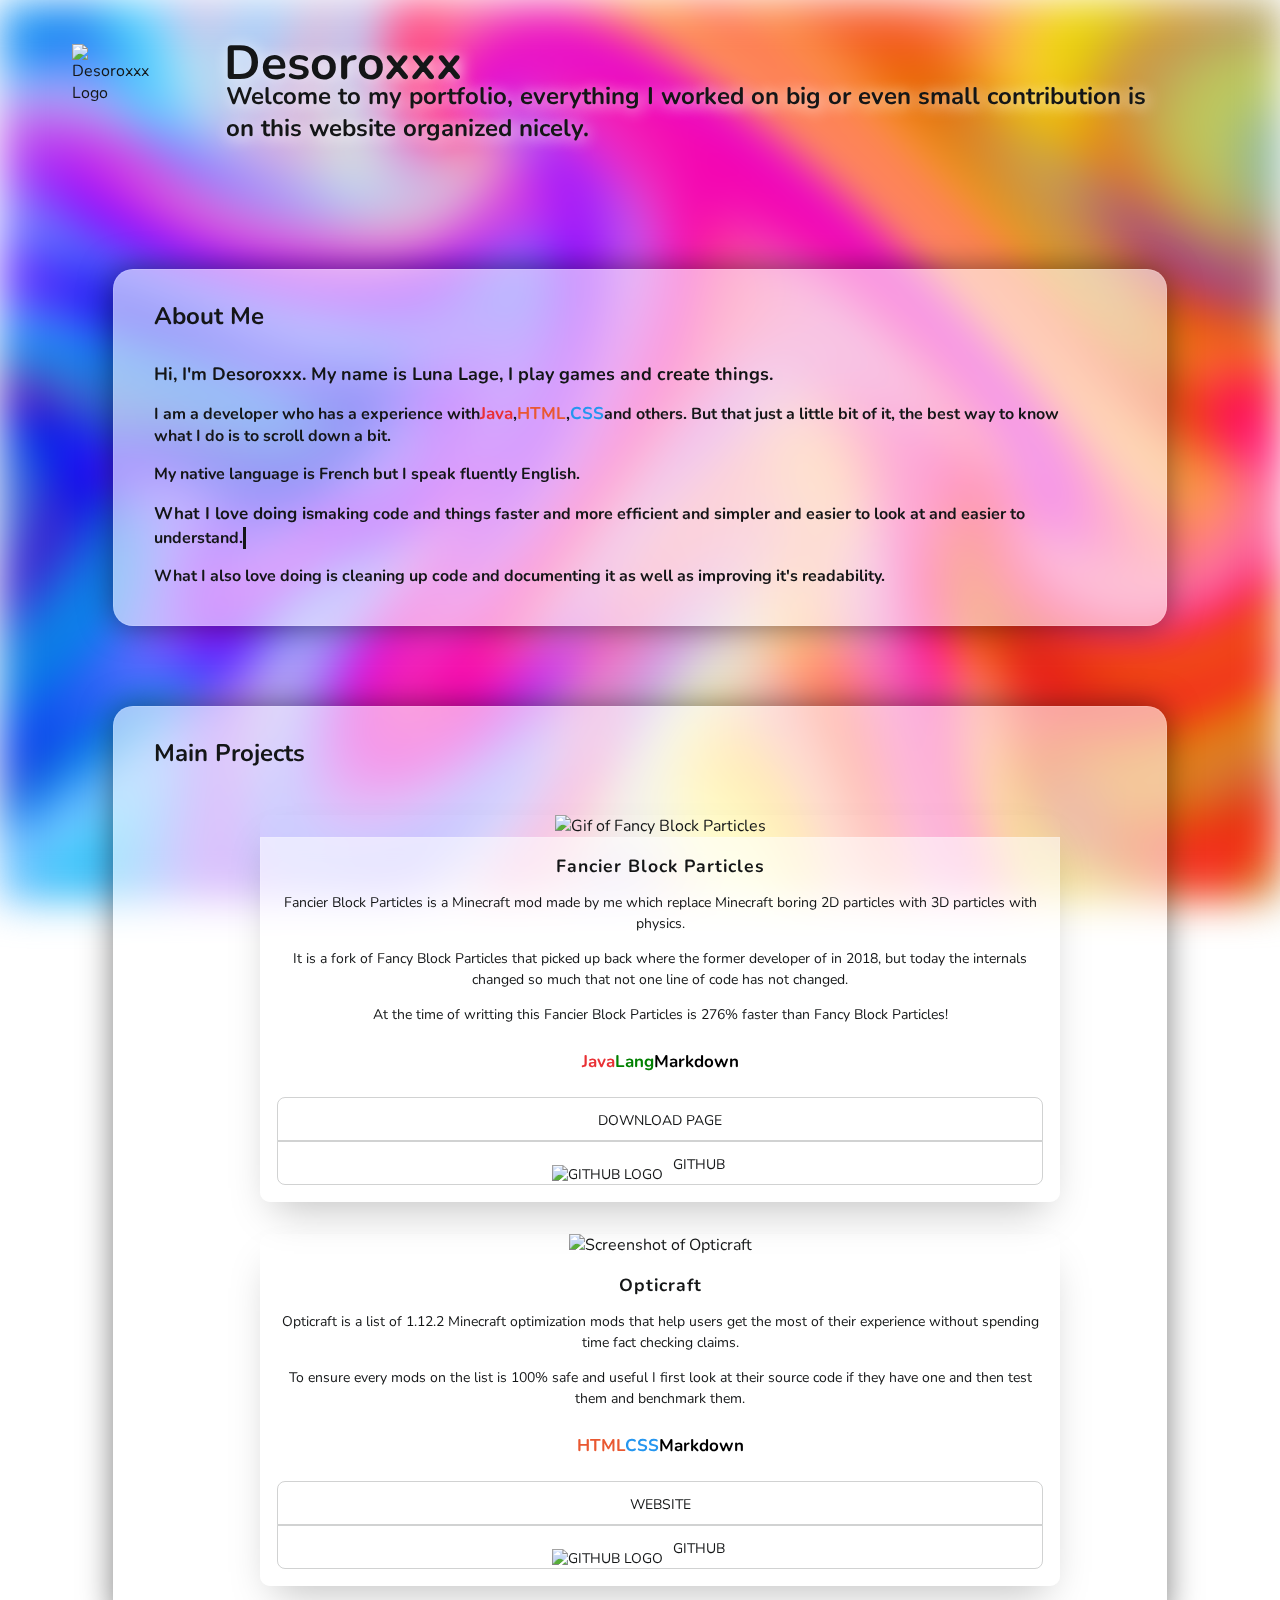
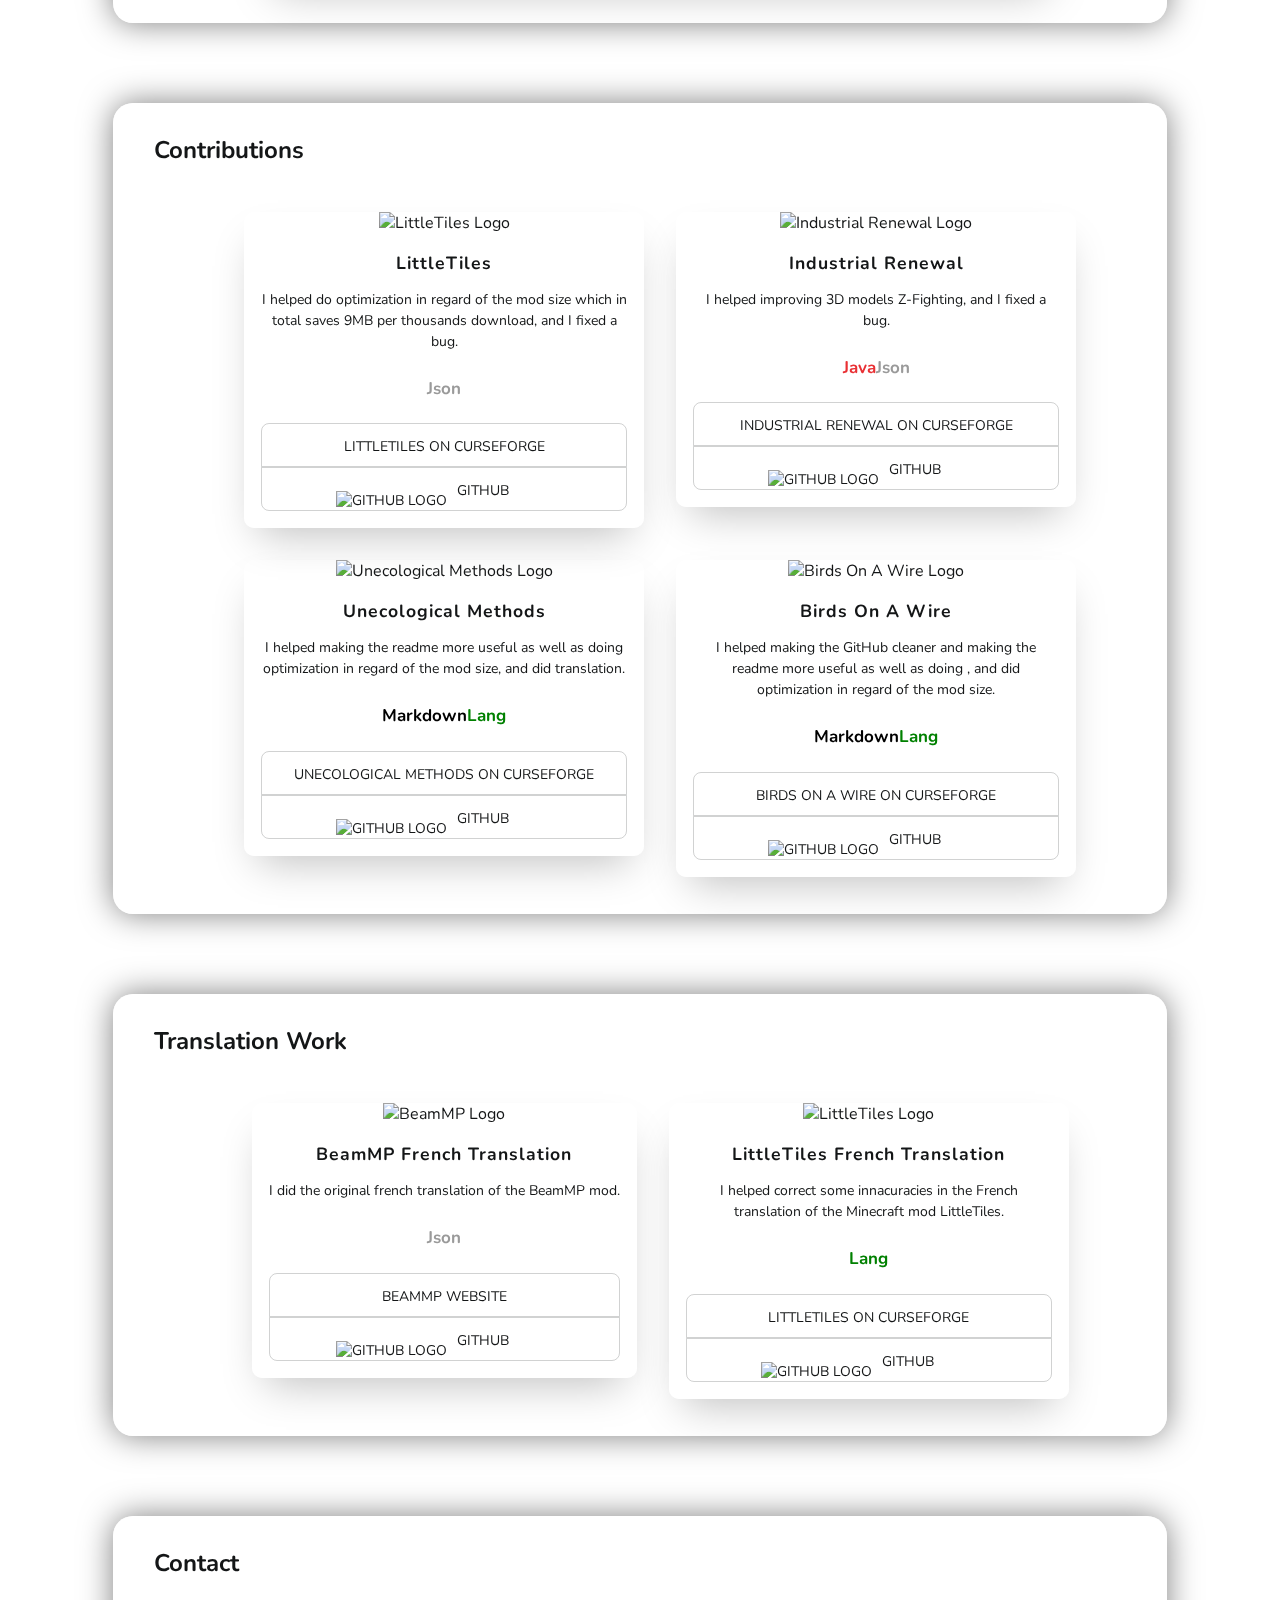
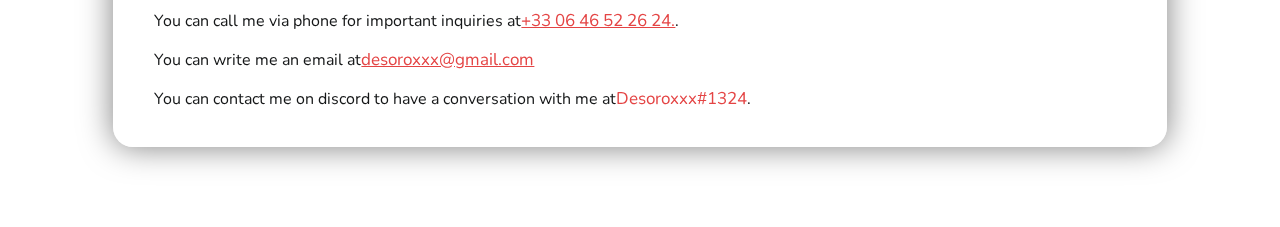
==== index.html @ b88e87b0 "Minify!" ====
<!doctypehtml><html lang=en><meta charset=utf-8><meta content="IE=edge"http-equiv=X-UA-Compatible><title>Desoroxxx Portfolio</title><meta content="Desoroxxx Portfolio"name=description><meta content="width=device-width,initial-scale=1"name=viewport><link href=portfolio.css rel=stylesheet><canvas height=600 id=canvas width=1400></canvas><img alt="Desoroxxx Logo"class=logo src=assets/desoroxxxSmall.webp><div class=header-div><h1 class=title>Desoroxxx</h1><h2 class="title desc">Welcome to my portfolio, everything I worked on big or even small contribution is on this website organized nicely.</h2></div><div class=box><h2 class=box-name>About Me</h2><h3 class="about-me hello">Hi, I'm Desoroxxx. My name is Luna Lage, I play games and create things.<p class=about-me>I am a developer who has a experience with<span style=color:#e93034>Java</span>,<span style=color:#e95831>HTML</span>,<span style=color:#2596ef>CSS</span>and others. But that just a little bit of it, the best way to know what I do is to scroll down a bit.<p class=about-me>My native language is French but I speak fluently English.</p><span class=about-me-fixed>What I love doing is</span><span style="border-right:3px solid"class="about-me cursor"id=text>making code and things faster and more efficient and simpler and easier to look at and easier to understand.</span><p class=about-me>What I also love doing is cleaning up code and documenting it as well as improving it's readability.</div><div class=box><h2 class=box-name>Main Projects</h2><ul class=cards><li class=cards_item><div class=card style=max-width:800px><img alt="Gif of Fancy Block Particles"class=cardimg src=https://i.imgur.com/ZfiAoir.gif><div><h2>Fancier Block Particles</h2><p>Fancier Block Particles is a Minecraft mod made by me which replace Minecraft boring 2D particles with 3D particles with physics.<p>It is a fork of Fancy Block Particles that picked up back where the former developer of in 2018, but today the internals changed so much that not one line of code has not changed.<p>At the time of writting this Fancier Block Particles is 276% faster than Fancy Block Particles!<h4><span style=color:#e93034>Java</span><span style=color:green>Lang</span><span style=color:#000>Markdown</span></h4><button class=top onclick='window.open("https://www.curseforge.com/minecraft/mc-mods/fbp","_blank")'>Download Page</button><button class=bottom onclick='window.open("https://github.com/Red-Studio-Ragnarok/Fancier-Block-Particles","_blank")'><img alt="Github Logo"class=github-icon>GitHub</button></div></div><li class=cards_item><div class=card style=max-width:800px><img alt="Screenshot of Opticraft"class="cardimg opticraft"src=assets/Opticraft-Screenshot-10-12-2022.webp><div><h2>Opticraft</h2><p>Opticraft is a list of 1.12.2 Minecraft optimization mods that help users get the most of their experience without spending time fact checking claims.<p>To ensure every mods on the list is 100% safe and useful I first look at their source code if they have one and then test them and benchmark them.<h4><span style=color:#e95831>HTML</span><span style=color:#2596ef>CSS</span><span style=color:#000>Markdown</span></h4><button class=top onclick='window.open("https://red-studio-ragnarok.github.io/Opticraft/","_blank")'>Website</button><button class=bottom onclick='window.open("https://github.com/Red-Studio-Ragnarok/Opticraft","_blank")'><img alt="Github Logo"class=github-icon>GitHub</button></div></div></ul></div><div class=box><h2 class=box-name>Contributions</h2><ul class=cards><li class=cards_item><div class=card style=max-width:400px><img alt="LittleTiles Logo"class=cardimg src=assets/LittleTiles.webp><div><h2>LittleTiles</h2><p>I helped do optimization in regard of the mod size which in total saves 9MB per thousands download, and I fixed a bug.<h4><span style=color:#9a9a9a>Json</span></h4><button class=top onclick='window.open("https://www.curseforge.com/minecraft/mc-mods/littletiles","_blank")'>LittleTiles On Curseforge</button><button class=bottom onclick='window.open("https://github.com/CreativeMD/LittleTiles/commits?author=JustDesoroxxx","_blank")'><img alt="Github Logo"class=github-icon>GitHub</button></div></div><li class=cards_item><div class=card style=max-width:400px><img alt="Industrial Renewal Logo"class=cardimg src=assets/IndustrialRenewal.webp><div><h2>Industrial Renewal</h2><p>I helped improving 3D models Z-Fighting, and I fixed a bug.<h4><span style=color:#e93034>Java</span><span style=color:#9a9a9a>Json</span></h4><button class=top onclick='window.open("https://www.curseforge.com/minecraft/mc-mods/industrial-renewal","_blank")'>Industrial Renewal On Curseforge</button><button class=bottom onclick='window.open("https://github.com/Cassiobsk8/Industrial_Renewal/commits?author=JustDesoroxxx","_blank")'><img alt="Github Logo"class=github-icon>GitHub</button></div></div><li class=cards_item><div class=card style=max-width:400px><img alt="Unecological Methods Logo"class=cardimg src=assets/UnecologicalMethods.webp><div><h2>Unecological Methods</h2><p>I helped making the readme more useful as well as doing optimization in regard of the mod size, and did translation.<h4><span style=color:#000>Markdown</span><span style=color:green>Lang</span></h4><button class=top onclick='window.open("https://www.curseforge.com/minecraft/mc-mods/unecological-methods","_blank")'>Unecological Methods On Curseforge</button><button class=bottom onclick='window.open("https://github.com/BananaFructa/UnecologicalMethods/commits?author=JustDesoroxxx","_blank")'><img alt="Github Logo"class=github-icon>GitHub</button></div></div><li class=cards_item><div class=card style=max-width:400px><img alt="Birds On A Wire Logo"class=cardimg src=assets/BirdsOnAWire.webp><div><h2>Birds On A Wire</h2><p>I helped making the GitHub cleaner and making the readme more useful as well as doing , and did optimization in regard of the mod size.<h4><span style=color:#000>Markdown</span><span style=color:green>Lang</span></h4><button class=top onclick='window.open("https://www.curseforge.com/minecraft/mc-mods/unecological-methods","_blank")'>Birds On A Wire On Curseforge</button><button class=bottom onclick='window.open("https://github.com/BananaFructa/UnecologicalMethods/commits?author=JustDesoroxxx","_blank")'><img alt="Github Logo"class=github-icon>GitHub</button></div></div></ul></div><div class=box><h2 class=box-name>Translation Work</h2><ul class=cards><li class=cards_item><div class=card style=max-width:400px><img alt="BeamMP Logo"class=cardimg src=assets/BeamMP.webp><div><h2>BeamMP French Translation</h2><p>I did the original french translation of the BeamMP mod.<h4><span style=color:#9a9a9a>Json</span></h4><button class=top onclick='window.open("https://beammp.com/","_blank")'>BeamMP Website</button><button class=bottom onclick='window.open("https://github.com/BeamMP/BeamMP/blob/development/locales/fr_FR.json","_blank")'><img alt="Github Logo"class=github-icon>GitHub</button></div></div><li class=cards_item><div class=card style=max-width:400px><img alt="LittleTiles Logo"class=cardimg src=assets/LittleTiles.webp><div><h2>LittleTiles French Translation</h2><p>I helped correct some innacuracies in the French translation of the Minecraft mod LittleTiles.<h4><span style=color:green>Lang</span></h4><button class=top onclick='window.open("https://www.curseforge.com/minecraft/mc-mods/littletiles","_blank")'>LittleTiles On Curseforge</button><button class=bottom onclick='window.open("https://github.com/CreativeMD/LittleTiles/blob/1.12/src/main/resources/assets/littletiles/lang/fr_FR.lang","_blank")'><img alt="Github Logo"class=github-icon>GitHub</button></div></div></ul></div><div class=box><h2 class=box-name>Contact</h2><p class=about-me>You can call me via phone for important inquiries at<a class=contact rel=noopener rel=noopener href=tel:+330646522624 target=_blank>+33 06 46 52 26 24.</a>.<p class=about-me>You can write me an email at<a class=contact rel=noopener href=mailto:desoroxxx@gmail.com target=_blank>desoroxxx@gmail.com</a><p class=about-me>You can contact me on discord to have a conversation with me at<a class=contact>Desoroxxx#1324</a>.</div><script async defer src=main.js></script>
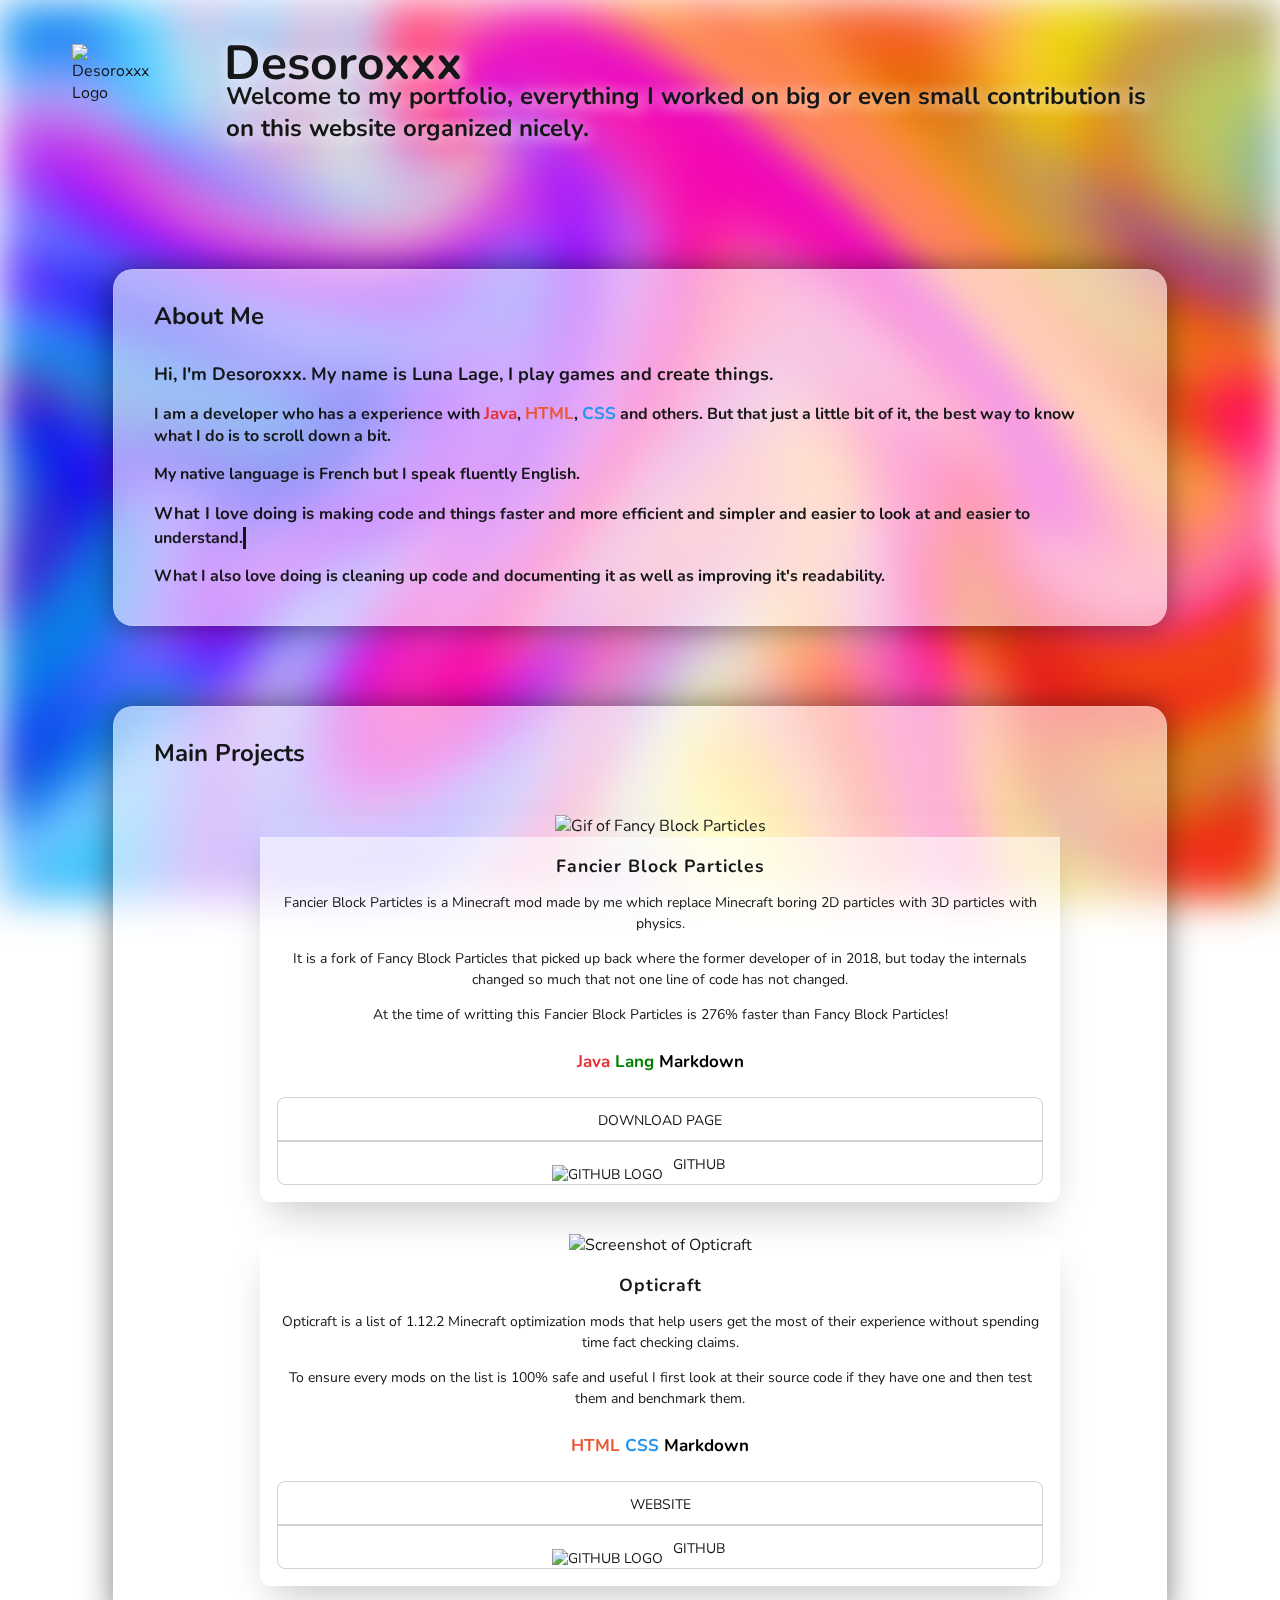
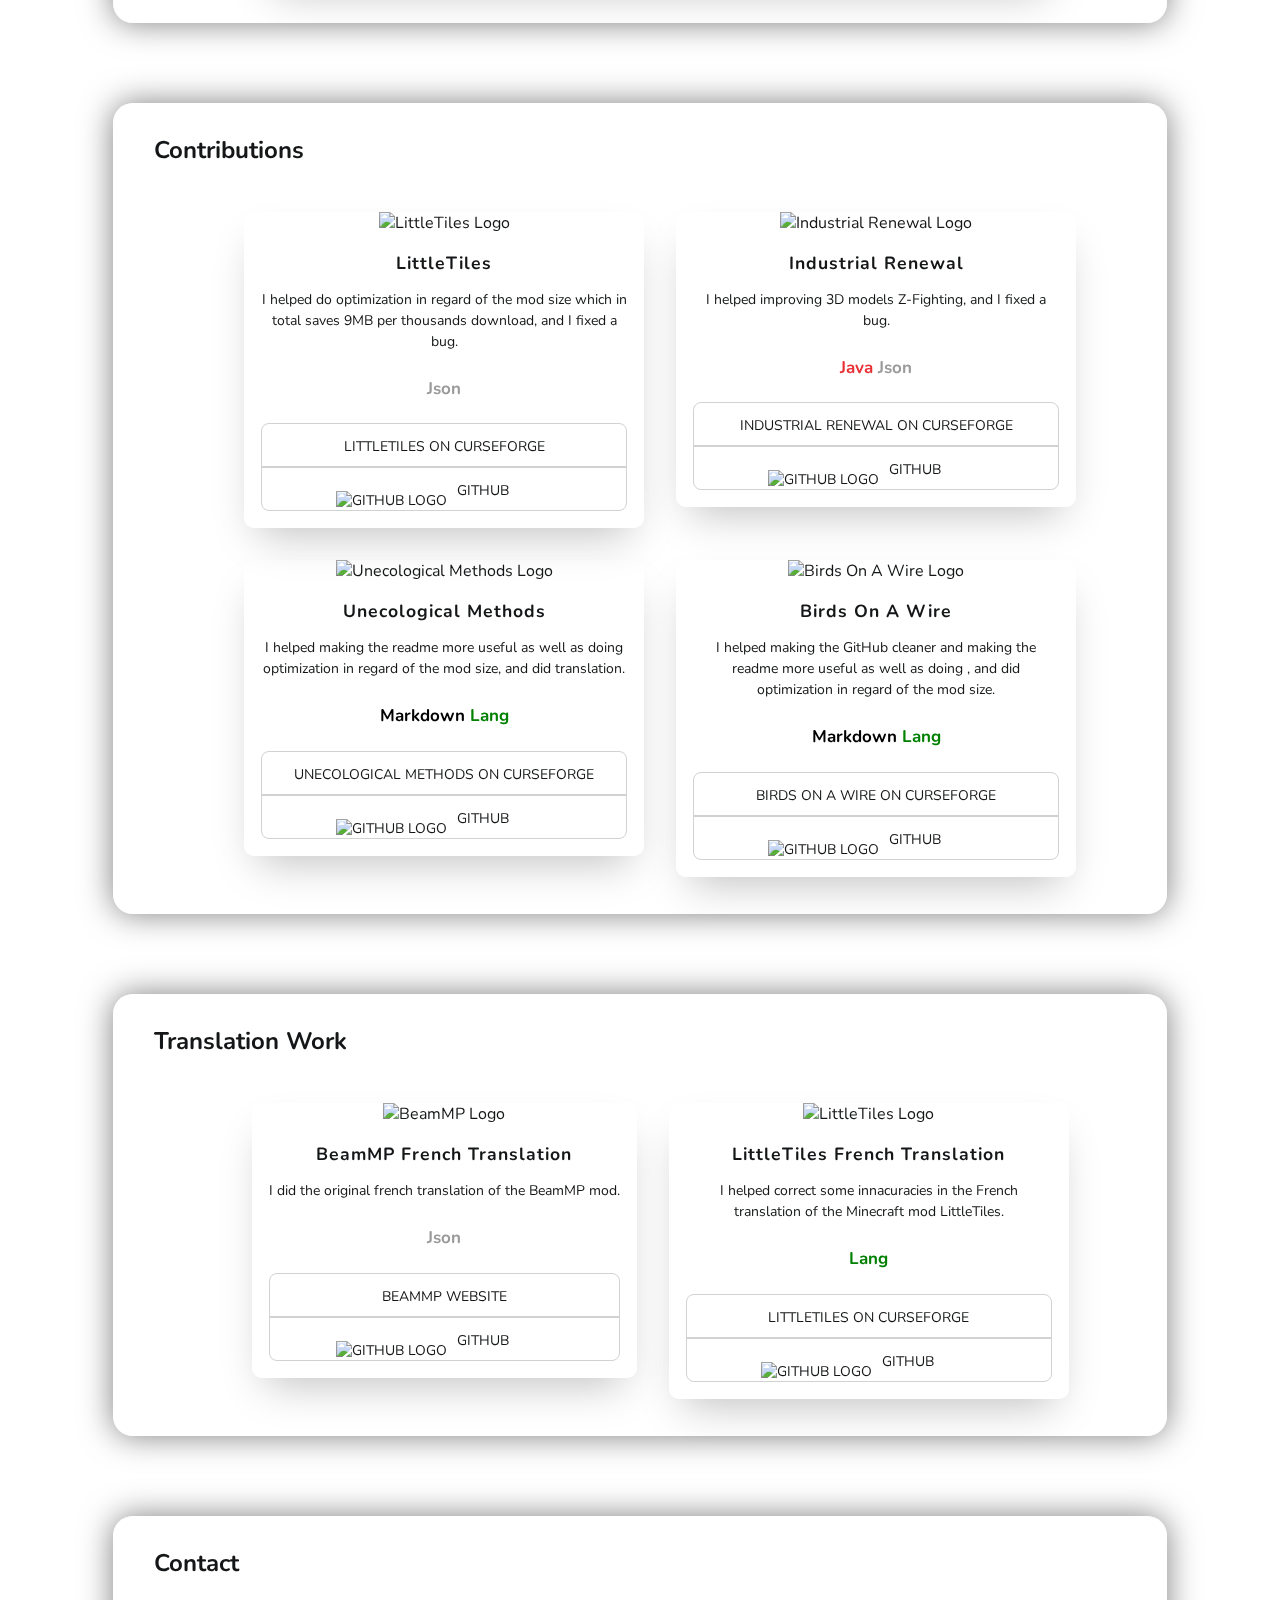
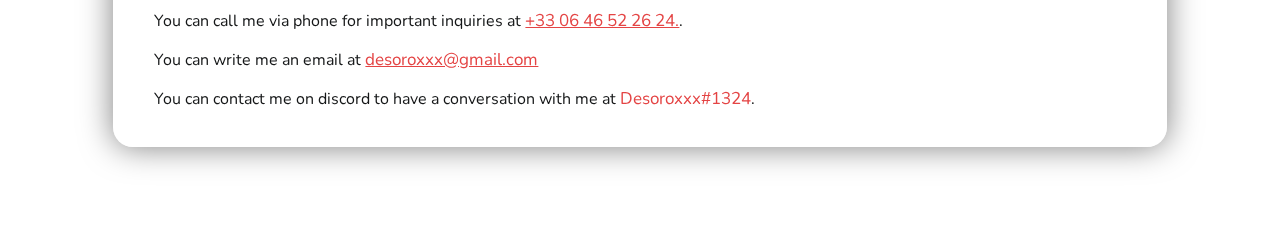
==== commit 82da9f8c: "Update index.html" ====
--- a/index.html
+++ b/index.html
@@ -1 +1 @@
-<!doctypehtml><html lang=en><meta charset=utf-8><meta content="IE=edge"http-equiv=X-UA-Compatible><title>Desoroxxx Portfolio</title><meta content="Desoroxxx Portfolio"name=description><meta content="width=device-width,initial-scale=1"name=viewport><link href=portfolio.css rel=stylesheet><canvas height=600 id=canvas width=1400></canvas><img alt="Desoroxxx Logo"class=logo src=assets/desoroxxxSmall.webp><div class=header-div><h1 class=title>Desoroxxx</h1><h2 class="title desc">Welcome to my portfolio, everything I worked on big or even small contribution is on this website organized nicely.</h2></div><div class=box><h2 class=box-name>About Me</h2><h3 class="about-me hello">Hi, I'm Desoroxxx. My name is Luna Lage, I play games and create things.<p class=about-me>I am a developer who has a experience with<span style=color:#e93034>Java</span>,<span style=color:#e95831>HTML</span>,<span style=color:#2596ef>CSS</span>and others. But that just a little bit of it, the best way to know what I do is to scroll down a bit.<p class=about-me>My native language is French but I speak fluently English.</p><span class=about-me-fixed>What I love doing is</span><span style="border-right:3px solid"class="about-me cursor"id=text>making code and things faster and more efficient and simpler and easier to look at and easier to understand.</span><p class=about-me>What I also love doing is cleaning up code and documenting it as well as improving it's readability.</div><div class=box><h2 class=box-name>Main Projects</h2><ul class=cards><li class=cards_item><div class=card style=max-width:800px><img alt="Gif of Fancy Block Particles"class=cardimg src=https://i.imgur.com/ZfiAoir.gif><div><h2>Fancier Block Particles</h2><p>Fancier Block Particles is a Minecraft mod made by me which replace Minecraft boring 2D particles with 3D particles with physics.<p>It is a fork of Fancy Block Particles that picked up back where the former developer of in 2018, but today the internals changed so much that not one line of code has not changed.<p>At the time of writting this Fancier Block Particles is 276% faster than Fancy Block Particles!<h4><span style=color:#e93034>Java</span><span style=color:green>Lang</span><span style=color:#000>Markdown</span></h4><button class=top onclick='window.open("https://www.curseforge.com/minecraft/mc-mods/fbp","_blank")'>Download Page</button><button class=bottom onclick='window.open("https://github.com/Red-Studio-Ragnarok/Fancier-Block-Particles","_blank")'><img alt="Github Logo"class=github-icon>GitHub</button></div></div><li class=cards_item><div class=card style=max-width:800px><img alt="Screenshot of Opticraft"class="cardimg opticraft"src=assets/Opticraft-Screenshot-10-12-2022.webp><div><h2>Opticraft</h2><p>Opticraft is a list of 1.12.2 Minecraft optimization mods that help users get the most of their experience without spending time fact checking claims.<p>To ensure every mods on the list is 100% safe and useful I first look at their source code if they have one and then test them and benchmark them.<h4><span style=color:#e95831>HTML</span><span style=color:#2596ef>CSS</span><span style=color:#000>Markdown</span></h4><button class=top onclick='window.open("https://red-studio-ragnarok.github.io/Opticraft/","_blank")'>Website</button><button class=bottom onclick='window.open("https://github.com/Red-Studio-Ragnarok/Opticraft","_blank")'><img alt="Github Logo"class=github-icon>GitHub</button></div></div></ul></div><div class=box><h2 class=box-name>Contributions</h2><ul class=cards><li class=cards_item><div class=card style=max-width:400px><img alt="LittleTiles Logo"class=cardimg src=assets/LittleTiles.webp><div><h2>LittleTiles</h2><p>I helped do optimization in regard of the mod size which in total saves 9MB per thousands download, and I fixed a bug.<h4><span style=color:#9a9a9a>Json</span></h4><button class=top onclick='window.open("https://www.curseforge.com/minecraft/mc-mods/littletiles","_blank")'>LittleTiles On Curseforge</button><button class=bottom onclick='window.open("https://github.com/CreativeMD/LittleTiles/commits?author=JustDesoroxxx","_blank")'><img alt="Github Logo"class=github-icon>GitHub</button></div></div><li class=cards_item><div class=card style=max-width:400px><img alt="Industrial Renewal Logo"class=cardimg src=assets/IndustrialRenewal.webp><div><h2>Industrial Renewal</h2><p>I helped improving 3D models Z-Fighting, and I fixed a bug.<h4><span style=color:#e93034>Java</span><span style=color:#9a9a9a>Json</span></h4><button class=top onclick='window.open("https://www.curseforge.com/minecraft/mc-mods/industrial-renewal","_blank")'>Industrial Renewal On Curseforge</button><button class=bottom onclick='window.open("https://github.com/Cassiobsk8/Industrial_Renewal/commits?author=JustDesoroxxx","_blank")'><img alt="Github Logo"class=github-icon>GitHub</button></div></div><li class=cards_item><div class=card style=max-width:400px><img alt="Unecological Methods Logo"class=cardimg src=assets/UnecologicalMethods.webp><div><h2>Unecological Methods</h2><p>I helped making the readme more useful as well as doing optimization in regard of the mod size, and did translation.<h4><span style=color:#000>Markdown</span><span style=color:green>Lang</span></h4><button class=top onclick='window.open("https://www.curseforge.com/minecraft/mc-mods/unecological-methods","_blank")'>Unecological Methods On Curseforge</button><button class=bottom onclick='window.open("https://github.com/BananaFructa/UnecologicalMethods/commits?author=JustDesoroxxx","_blank")'><img alt="Github Logo"class=github-icon>GitHub</button></div></div><li class=cards_item><div class=card style=max-width:400px><img alt="Birds On A Wire Logo"class=cardimg src=assets/BirdsOnAWire.webp><div><h2>Birds On A Wire</h2><p>I helped making the GitHub cleaner and making the readme more useful as well as doing , and did optimization in regard of the mod size.<h4><span style=color:#000>Markdown</span><span style=color:green>Lang</span></h4><button class=top onclick='window.open("https://www.curseforge.com/minecraft/mc-mods/unecological-methods","_blank")'>Birds On A Wire On Curseforge</button><button class=bottom onclick='window.open("https://github.com/BananaFructa/UnecologicalMethods/commits?author=JustDesoroxxx","_blank")'><img alt="Github Logo"class=github-icon>GitHub</button></div></div></ul></div><div class=box><h2 class=box-name>Translation Work</h2><ul class=cards><li class=cards_item><div class=card style=max-width:400px><img alt="BeamMP Logo"class=cardimg src=assets/BeamMP.webp><div><h2>BeamMP French Translation</h2><p>I did the original french translation of the BeamMP mod.<h4><span style=color:#9a9a9a>Json</span></h4><button class=top onclick='window.open("https://beammp.com/","_blank")'>BeamMP Website</button><button class=bottom onclick='window.open("https://github.com/BeamMP/BeamMP/blob/development/locales/fr_FR.json","_blank")'><img alt="Github Logo"class=github-icon>GitHub</button></div></div><li class=cards_item><div class=card style=max-width:400px><img alt="LittleTiles Logo"class=cardimg src=assets/LittleTiles.webp><div><h2>LittleTiles French Translation</h2><p>I helped correct some innacuracies in the French translation of the Minecraft mod LittleTiles.<h4><span style=color:green>Lang</span></h4><button class=top onclick='window.open("https://www.curseforge.com/minecraft/mc-mods/littletiles","_blank")'>LittleTiles On Curseforge</button><button class=bottom onclick='window.open("https://github.com/CreativeMD/LittleTiles/blob/1.12/src/main/resources/assets/littletiles/lang/fr_FR.lang","_blank")'><img alt="Github Logo"class=github-icon>GitHub</button></div></div></ul></div><div class=box><h2 class=box-name>Contact</h2><p class=about-me>You can call me via phone for important inquiries at<a class=contact rel=noopener rel=noopener href=tel:+330646522624 target=_blank>+33 06 46 52 26 24.</a>.<p class=about-me>You can write me an email at<a class=contact rel=noopener href=mailto:desoroxxx@gmail.com target=_blank>desoroxxx@gmail.com</a><p class=about-me>You can contact me on discord to have a conversation with me at<a class=contact>Desoroxxx#1324</a>.</div><script async defer src=main.js></script>+<!doctypehtml><html lang=en><meta charset=utf-8><meta content="IE=edge"http-equiv=X-UA-Compatible><title>Desoroxxx Portfolio</title><meta content="Desoroxxx Portfolio"name=description><meta content="width=device-width,initial-scale=1"name=viewport><link href=portfolio.css rel=stylesheet><canvas height=600 id=canvas width=1400></canvas><img alt="Desoroxxx Logo"class=logo src=assets/desoroxxxSmall.webp><div class=header-div><h1 class=title>Desoroxxx</h1><h2 class="title desc">Welcome to my portfolio, everything I worked on big or even small contribution is on this website organized nicely.</h2></div><div class=box><h2 class=box-name>About Me</h2><h3 class="about-me hello">Hi, I'm Desoroxxx. My name is Luna Lage, I play games and create things.<p class=about-me>I am a developer who has a experience with <span style=color:#e93034>Java</span>, <span style=color:#e95831>HTML</span>, <span style=color:#2596ef>CSS</span> and others. But that just a little bit of it, the best way to know what I do is to scroll down a bit.<p class=about-me>My native language is French but I speak fluently English.</p><span class=about-me-fixed>What I love doing is </span><span style="border-right:3px solid"class="about-me cursor"id=text>making code and things faster and more efficient and simpler and easier to look at and easier to understand.</span><p class=about-me>What I also love doing is cleaning up code and documenting it as well as improving it's readability.</div><div class=box><h2 class=box-name>Main Projects</h2><ul class=cards><li class=cards_item><div class=card style=max-width:800px><img alt="Gif of Fancy Block Particles"class=cardimg src=https://i.imgur.com/ZfiAoir.gif><div><h2>Fancier Block Particles</h2><p>Fancier Block Particles is a Minecraft mod made by me which replace Minecraft boring 2D particles with 3D particles with physics.<p>It is a fork of Fancy Block Particles that picked up back where the former developer of in 2018, but today the internals changed so much that not one line of code has not changed.<p>At the time of writting this Fancier Block Particles is 276% faster than Fancy Block Particles!<h4><span style=color:#e93034>Java</span> <span style=color:green>Lang</span> <span style=color:#000>Markdown</span></h4><button class=top onclick='window.open("https://www.curseforge.com/minecraft/mc-mods/fbp","_blank")'>Download Page</button><button class=bottom onclick='window.open("https://github.com/Red-Studio-Ragnarok/Fancier-Block-Particles","_blank")'><img alt="Github Logo"class=github-icon>GitHub</button></div></div><li class=cards_item><div class=card style=max-width:800px><img alt="Screenshot of Opticraft"class="cardimg opticraft"src=assets/Opticraft-Screenshot-10-12-2022.webp><div><h2>Opticraft</h2><p>Opticraft is a list of 1.12.2 Minecraft optimization mods that help users get the most of their experience without spending time fact checking claims.<p>To ensure every mods on the list is 100% safe and useful I first look at their source code if they have one and then test them and benchmark them.<h4><span style=color:#e95831>HTML</span> <span style=color:#2596ef>CSS</span> <span style=color:#000>Markdown</span></h4><button class=top onclick='window.open("https://red-studio-ragnarok.github.io/Opticraft/","_blank")'>Website</button><button class=bottom onclick='window.open("https://github.com/Red-Studio-Ragnarok/Opticraft","_blank")'><img alt="Github Logo"class=github-icon>GitHub</button></div></div></ul></div><div class=box><h2 class=box-name>Contributions</h2><ul class=cards><li class=cards_item><div class=card style=max-width:400px><img alt="LittleTiles Logo"class=cardimg src=assets/LittleTiles.webp><div><h2>LittleTiles</h2><p>I helped do optimization in regard of the mod size which in total saves 9MB per thousands download, and I fixed a bug.<h4><span style=color:#9a9a9a>Json</span></h4><button class=top onclick='window.open("https://www.curseforge.com/minecraft/mc-mods/littletiles","_blank")'>LittleTiles On Curseforge</button><button class=bottom onclick='window.open("https://github.com/CreativeMD/LittleTiles/commits?author=JustDesoroxxx","_blank")'><img alt="Github Logo"class=github-icon>GitHub</button></div></div><li class=cards_item><div class=card style=max-width:400px><img alt="Industrial Renewal Logo"class=cardimg src=assets/IndustrialRenewal.webp><div><h2>Industrial Renewal</h2><p>I helped improving 3D models Z-Fighting, and I fixed a bug.<h4><span style=color:#e93034>Java</span> <span style=color:#9a9a9a>Json</span></h4><button class=top onclick='window.open("https://www.curseforge.com/minecraft/mc-mods/industrial-renewal","_blank")'>Industrial Renewal On Curseforge</button><button class=bottom onclick='window.open("https://github.com/Cassiobsk8/Industrial_Renewal/commits?author=JustDesoroxxx","_blank")'><img alt="Github Logo"class=github-icon>GitHub</button></div></div><li class=cards_item><div class=card style=max-width:400px><img alt="Unecological Methods Logo"class=cardimg src=assets/UnecologicalMethods.webp><div><h2>Unecological Methods</h2><p>I helped making the readme more useful as well as doing optimization in regard of the mod size, and did translation.<h4><span style=color:#000>Markdown</span> <span style=color:green>Lang</span></h4><button class=top onclick='window.open("https://www.curseforge.com/minecraft/mc-mods/unecological-methods","_blank")'>Unecological Methods On Curseforge</button><button class=bottom onclick='window.open("https://github.com/BananaFructa/UnecologicalMethods/commits?author=JustDesoroxxx","_blank")'><img alt="Github Logo"class=github-icon>GitHub</button></div></div><li class=cards_item><div class=card style=max-width:400px><img alt="Birds On A Wire Logo"class=cardimg src=assets/BirdsOnAWire.webp><div><h2>Birds On A Wire</h2><p>I helped making the GitHub cleaner and making the readme more useful as well as doing , and did optimization in regard of the mod size.<h4><span style=color:#000>Markdown</span> <span style=color:green>Lang</span></h4><button class=top onclick='window.open("https://www.curseforge.com/minecraft/mc-mods/unecological-methods","_blank")'>Birds On A Wire On Curseforge</button><button class=bottom onclick='window.open("https://github.com/BananaFructa/UnecologicalMethods/commits?author=JustDesoroxxx","_blank")'><img alt="Github Logo"class=github-icon>GitHub</button></div></div></ul></div><div class=box><h2 class=box-name>Translation Work</h2><ul class=cards><li class=cards_item><div class=card style=max-width:400px><img alt="BeamMP Logo"class=cardimg src=assets/BeamMP.webp><div><h2>BeamMP French Translation</h2><p>I did the original french translation of the BeamMP mod.<h4><span style=color:#9a9a9a>Json</span></h4><button class=top onclick='window.open("https://beammp.com/","_blank")'>BeamMP Website</button><button class=bottom onclick='window.open("https://github.com/BeamMP/BeamMP/blob/development/locales/fr_FR.json","_blank")'><img alt="Github Logo"class=github-icon>GitHub</button></div></div><li class=cards_item><div class=card style=max-width:400px><img alt="LittleTiles Logo"class=cardimg src=assets/LittleTiles.webp><div><h2>LittleTiles French Translation</h2><p>I helped correct some innacuracies in the French translation of the Minecraft mod LittleTiles.<h4><span style=color:green>Lang</span></h4><button class=top onclick='window.open("https://www.curseforge.com/minecraft/mc-mods/littletiles","_blank")'>LittleTiles On Curseforge</button><button class=bottom onclick='window.open("https://github.com/CreativeMD/LittleTiles/blob/1.12/src/main/resources/assets/littletiles/lang/fr_FR.lang","_blank")'><img alt="Github Logo"class=github-icon>GitHub</button></div></div></ul></div><div class=box><h2 class=box-name>Contact</h2><p class=about-me>You can call me via phone for important inquiries at <a class=contact rel=noopener rel=noopener href=tel:+330646522624 target=_blank>+33 06 46 52 26 24.</a>.<p class=about-me>You can write me an email at <a class=contact rel=noopener href=mailto:desoroxxx@gmail.com target=_blank>desoroxxx@gmail.com</a><p class=about-me>You can contact me on discord to have a conversation with me at <a class=contact>Desoroxxx#1324</a>.</div><script async defer src=main.js></script>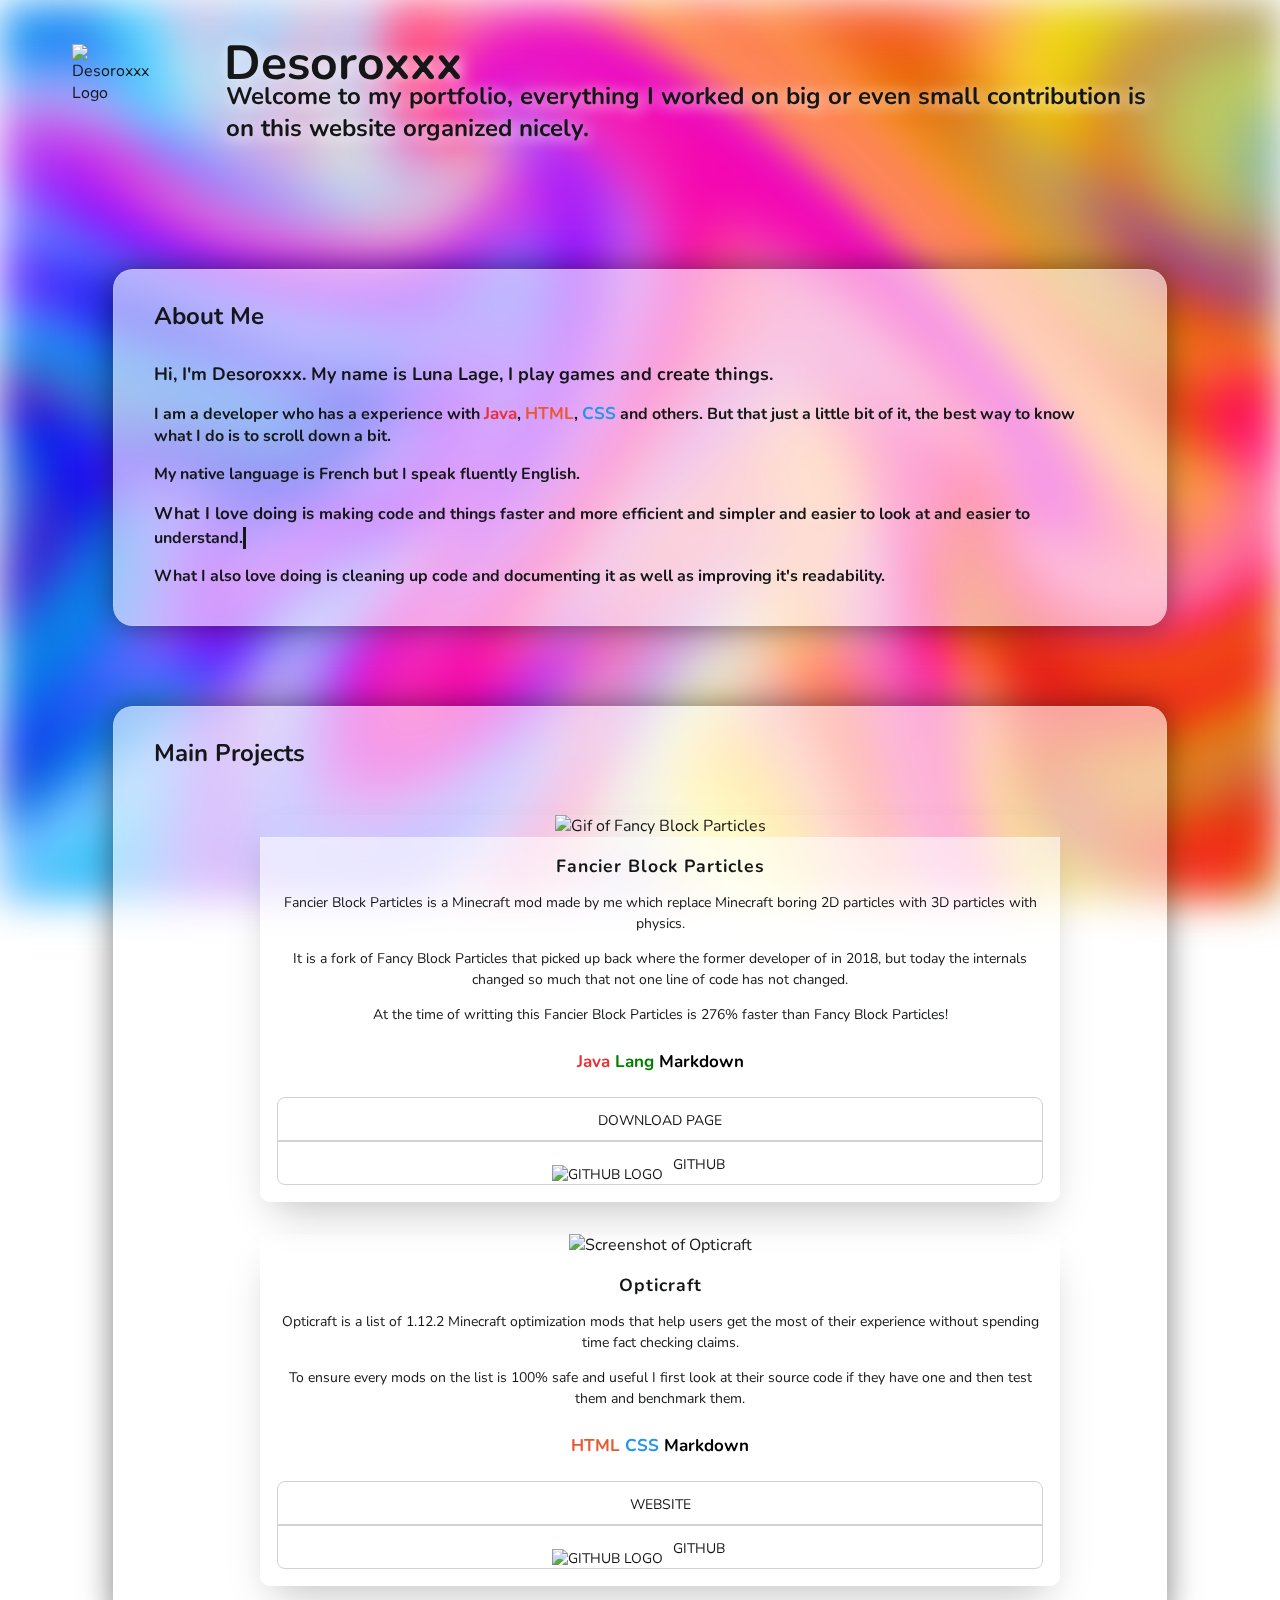
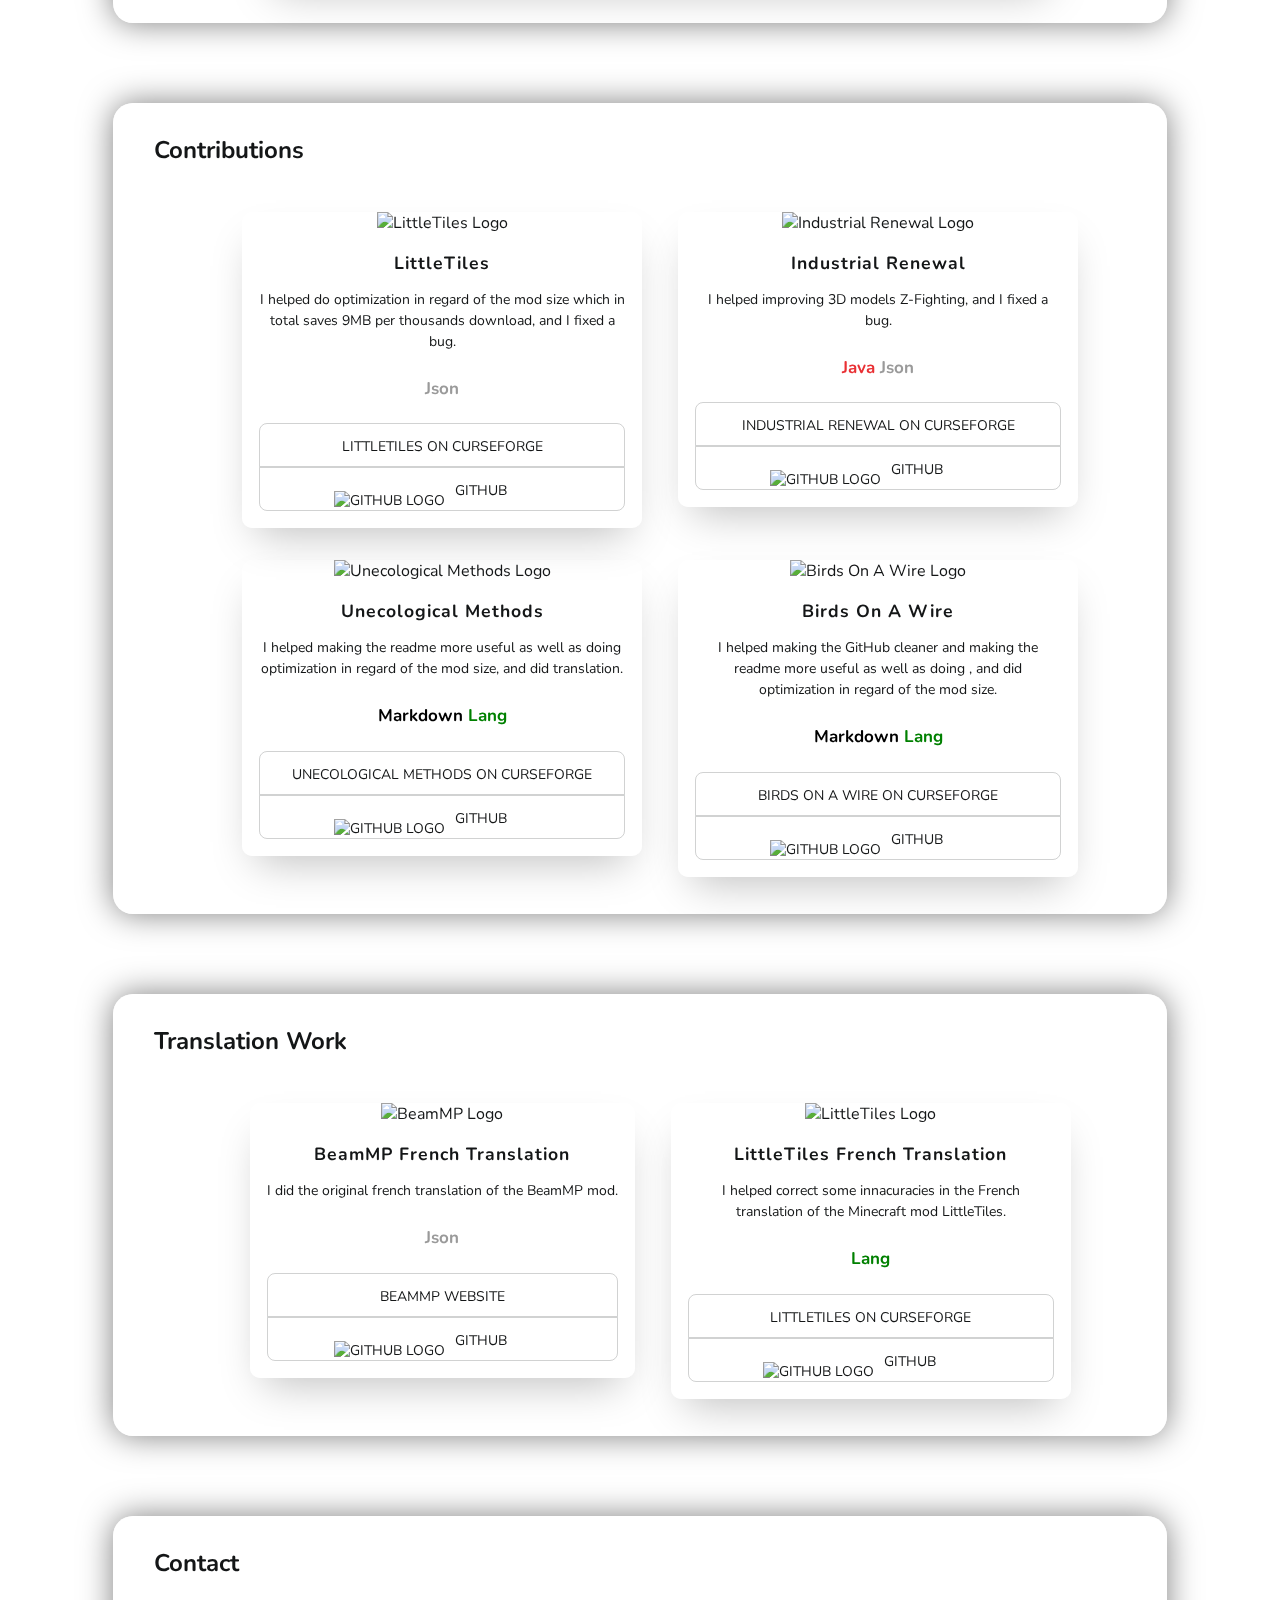
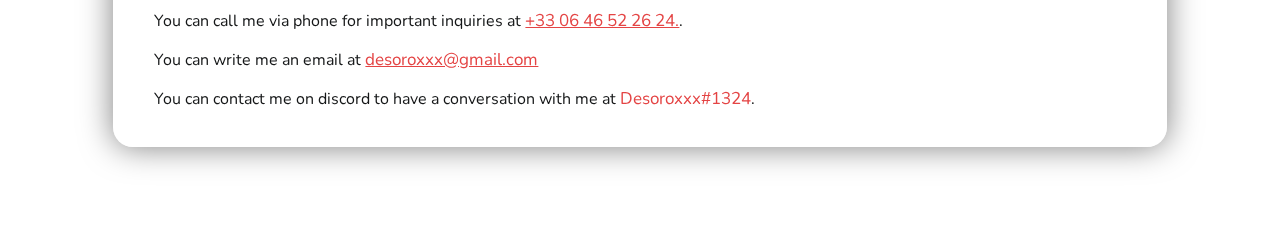
==== commit d0375a1f: "Change Favico To Use Webp" ====
--- a/index.html
+++ b/index.html
@@ -1 +1 @@
-<!doctypehtml><html lang=en><meta charset=utf-8><meta content="IE=edge"http-equiv=X-UA-Compatible><title>Desoroxxx Portfolio</title><meta content="Desoroxxx Portfolio"name=description><meta content="width=device-width,initial-scale=1"name=viewport><link href=portfolio.css rel=stylesheet><canvas height=600 id=canvas width=1400></canvas><img alt="Desoroxxx Logo"class=logo src=assets/desoroxxxSmall.webp><div class=header-div><h1 class=title>Desoroxxx</h1><h2 class="title desc">Welcome to my portfolio, everything I worked on big or even small contribution is on this website organized nicely.</h2></div><div class=box><h2 class=box-name>About Me</h2><h3 class="about-me hello">Hi, I'm Desoroxxx. My name is Luna Lage, I play games and create things.<p class=about-me>I am a developer who has a experience with <span style=color:#e93034>Java</span>, <span style=color:#e95831>HTML</span>, <span style=color:#2596ef>CSS</span> and others. But that just a little bit of it, the best way to know what I do is to scroll down a bit.<p class=about-me>My native language is French but I speak fluently English.</p><span class=about-me-fixed>What I love doing is </span><span style="border-right:3px solid"class="about-me cursor"id=text>making code and things faster and more efficient and simpler and easier to look at and easier to understand.</span><p class=about-me>What I also love doing is cleaning up code and documenting it as well as improving it's readability.</div><div class=box><h2 class=box-name>Main Projects</h2><ul class=cards><li class=cards_item><div class=card style=max-width:800px><img alt="Gif of Fancy Block Particles"class=cardimg src=https://i.imgur.com/ZfiAoir.gif><div><h2>Fancier Block Particles</h2><p>Fancier Block Particles is a Minecraft mod made by me which replace Minecraft boring 2D particles with 3D particles with physics.<p>It is a fork of Fancy Block Particles that picked up back where the former developer of in 2018, but today the internals changed so much that not one line of code has not changed.<p>At the time of writting this Fancier Block Particles is 276% faster than Fancy Block Particles!<h4><span style=color:#e93034>Java</span> <span style=color:green>Lang</span> <span style=color:#000>Markdown</span></h4><button class=top onclick='window.open("https://www.curseforge.com/minecraft/mc-mods/fbp","_blank")'>Download Page</button><button class=bottom onclick='window.open("https://github.com/Red-Studio-Ragnarok/Fancier-Block-Particles","_blank")'><img alt="Github Logo"class=github-icon>GitHub</button></div></div><li class=cards_item><div class=card style=max-width:800px><img alt="Screenshot of Opticraft"class="cardimg opticraft"src=assets/Opticraft-Screenshot-10-12-2022.webp><div><h2>Opticraft</h2><p>Opticraft is a list of 1.12.2 Minecraft optimization mods that help users get the most of their experience without spending time fact checking claims.<p>To ensure every mods on the list is 100% safe and useful I first look at their source code if they have one and then test them and benchmark them.<h4><span style=color:#e95831>HTML</span> <span style=color:#2596ef>CSS</span> <span style=color:#000>Markdown</span></h4><button class=top onclick='window.open("https://red-studio-ragnarok.github.io/Opticraft/","_blank")'>Website</button><button class=bottom onclick='window.open("https://github.com/Red-Studio-Ragnarok/Opticraft","_blank")'><img alt="Github Logo"class=github-icon>GitHub</button></div></div></ul></div><div class=box><h2 class=box-name>Contributions</h2><ul class=cards><li class=cards_item><div class=card style=max-width:400px><img alt="LittleTiles Logo"class=cardimg src=assets/LittleTiles.webp><div><h2>LittleTiles</h2><p>I helped do optimization in regard of the mod size which in total saves 9MB per thousands download, and I fixed a bug.<h4><span style=color:#9a9a9a>Json</span></h4><button class=top onclick='window.open("https://www.curseforge.com/minecraft/mc-mods/littletiles","_blank")'>LittleTiles On Curseforge</button><button class=bottom onclick='window.open("https://github.com/CreativeMD/LittleTiles/commits?author=JustDesoroxxx","_blank")'><img alt="Github Logo"class=github-icon>GitHub</button></div></div><li class=cards_item><div class=card style=max-width:400px><img alt="Industrial Renewal Logo"class=cardimg src=assets/IndustrialRenewal.webp><div><h2>Industrial Renewal</h2><p>I helped improving 3D models Z-Fighting, and I fixed a bug.<h4><span style=color:#e93034>Java</span> <span style=color:#9a9a9a>Json</span></h4><button class=top onclick='window.open("https://www.curseforge.com/minecraft/mc-mods/industrial-renewal","_blank")'>Industrial Renewal On Curseforge</button><button class=bottom onclick='window.open("https://github.com/Cassiobsk8/Industrial_Renewal/commits?author=JustDesoroxxx","_blank")'><img alt="Github Logo"class=github-icon>GitHub</button></div></div><li class=cards_item><div class=card style=max-width:400px><img alt="Unecological Methods Logo"class=cardimg src=assets/UnecologicalMethods.webp><div><h2>Unecological Methods</h2><p>I helped making the readme more useful as well as doing optimization in regard of the mod size, and did translation.<h4><span style=color:#000>Markdown</span> <span style=color:green>Lang</span></h4><button class=top onclick='window.open("https://www.curseforge.com/minecraft/mc-mods/unecological-methods","_blank")'>Unecological Methods On Curseforge</button><button class=bottom onclick='window.open("https://github.com/BananaFructa/UnecologicalMethods/commits?author=JustDesoroxxx","_blank")'><img alt="Github Logo"class=github-icon>GitHub</button></div></div><li class=cards_item><div class=card style=max-width:400px><img alt="Birds On A Wire Logo"class=cardimg src=assets/BirdsOnAWire.webp><div><h2>Birds On A Wire</h2><p>I helped making the GitHub cleaner and making the readme more useful as well as doing , and did optimization in regard of the mod size.<h4><span style=color:#000>Markdown</span> <span style=color:green>Lang</span></h4><button class=top onclick='window.open("https://www.curseforge.com/minecraft/mc-mods/unecological-methods","_blank")'>Birds On A Wire On Curseforge</button><button class=bottom onclick='window.open("https://github.com/BananaFructa/UnecologicalMethods/commits?author=JustDesoroxxx","_blank")'><img alt="Github Logo"class=github-icon>GitHub</button></div></div></ul></div><div class=box><h2 class=box-name>Translation Work</h2><ul class=cards><li class=cards_item><div class=card style=max-width:400px><img alt="BeamMP Logo"class=cardimg src=assets/BeamMP.webp><div><h2>BeamMP French Translation</h2><p>I did the original french translation of the BeamMP mod.<h4><span style=color:#9a9a9a>Json</span></h4><button class=top onclick='window.open("https://beammp.com/","_blank")'>BeamMP Website</button><button class=bottom onclick='window.open("https://github.com/BeamMP/BeamMP/blob/development/locales/fr_FR.json","_blank")'><img alt="Github Logo"class=github-icon>GitHub</button></div></div><li class=cards_item><div class=card style=max-width:400px><img alt="LittleTiles Logo"class=cardimg src=assets/LittleTiles.webp><div><h2>LittleTiles French Translation</h2><p>I helped correct some innacuracies in the French translation of the Minecraft mod LittleTiles.<h4><span style=color:green>Lang</span></h4><button class=top onclick='window.open("https://www.curseforge.com/minecraft/mc-mods/littletiles","_blank")'>LittleTiles On Curseforge</button><button class=bottom onclick='window.open("https://github.com/CreativeMD/LittleTiles/blob/1.12/src/main/resources/assets/littletiles/lang/fr_FR.lang","_blank")'><img alt="Github Logo"class=github-icon>GitHub</button></div></div></ul></div><div class=box><h2 class=box-name>Contact</h2><p class=about-me>You can call me via phone for important inquiries at <a class=contact rel=noopener rel=noopener href=tel:+330646522624 target=_blank>+33 06 46 52 26 24.</a>.<p class=about-me>You can write me an email at <a class=contact rel=noopener href=mailto:desoroxxx@gmail.com target=_blank>desoroxxx@gmail.com</a><p class=about-me>You can contact me on discord to have a conversation with me at <a class=contact>Desoroxxx#1324</a>.</div><script async defer src=main.js></script>+<!doctypehtml> <html lang=en> <head> <meta charset=utf-8> <meta content="IE=edge"http-equiv=X-UA-Compatible> <title>Desoroxxx Portfolio</title> <link href=assets/desoroxxxSmall.webp rel=icon type=image/x-icon> <meta content="Desoroxxx Portfolio"name=description> <meta content="width=device-width,initial-scale=1"name=viewport> <link href=portfolio.css rel=stylesheet> </head> <canvas height=600 id=canvas width=1400></canvas> <body> <img alt="Desoroxxx Logo"class=logo src=assets/desoroxxxSmall.webp> <div class=header-div> <h1 class=title>Desoroxxx</h1> <h2 class="title desc">Welcome to my portfolio, everything I worked on big or even small contribution is on this website organized nicely.</h2> </div> <div class=box> <h2 class=box-name>About Me</h2> <h3 class="about-me hello">Hi, I'm Desoroxxx. My name is Luna Lage, I play games and create things. <p class=about-me>I am a developer who has a experience with <span style=color:#e93034>Java</span>, <span style=color:#e95831>HTML</span>, <span style=color:#2596ef>CSS</span> and others. But that just a little bit of it, the best way to know what I do is to scroll down a bit.</p> <p class=about-me>My native language is French but I speak fluently English.</p> <span class=about-me-fixed>What I love doing is </span> <span style="border-right:3px solid"class="about-me cursor"id=text>making code and things faster and more efficient and simpler and easier to look at and easier to understand.</span> <p class=about-me>What I also love doing is cleaning up code and documenting it as well as improving it's readability.</p> </div> <div class=box> <h2 class=box-name>Main Projects</h2> <ul class=cards> <li class=cards_item> <div class=card style=max-width:800px> <img alt="Gif of Fancy Block Particles"class=cardimg src=https://i.imgur.com/ZfiAoir.gif> <div> <h2>Fancier Block Particles</h2> <p>Fancier Block Particles is a Minecraft mod made by me which replace Minecraft boring 2D particles with 3D particles with physics.</p> <p>It is a fork of Fancy Block Particles that picked up back where the former developer of in 2018, but today the internals changed so much that not one line of code has not changed.</p> <p>At the time of writting this Fancier Block Particles is 276% faster than Fancy Block Particles!</p> <h4><span style=color:#e93034>Java</span> <span style=color:green>Lang</span> <span style=color:#000>Markdown</span></h4> <button class=top onclick='window.open("https://www.curseforge.com/minecraft/mc-mods/fbp","_blank")'>Download Page</button> <button class=bottom onclick='window.open("https://github.com/Red-Studio-Ragnarok/Fancier-Block-Particles","_blank")'><img alt="Github Logo"class=github-icon>GitHub</button> </div> </div> </li> <li class=cards_item> <div class=card style=max-width:800px> <img alt="Screenshot of Opticraft"class="cardimg opticraft"src=assets/Opticraft-Screenshot-10-12-2022.webp> <div> <h2>Opticraft</h2> <p>Opticraft is a list of 1.12.2 Minecraft optimization mods that help users get the most of their experience without spending time fact checking claims.</p> <p>To ensure every mods on the list is 100% safe and useful I first look at their source code if they have one and then test them and benchmark them.</p> <h4><span style=color:#e95831>HTML</span> <span style=color:#2596ef>CSS</span> <span style=color:#000>Markdown</span></h4> <button class=top onclick='window.open("https://red-studio-ragnarok.github.io/Opticraft/","_blank")'>Website</button> <button class=bottom onclick='window.open("https://github.com/Red-Studio-Ragnarok/Opticraft","_blank")'><img alt="Github Logo"class=github-icon>GitHub</button> </div> </div> </li> </ul> </div> <div class=box> <h2 class=box-name>Contributions</h2> <ul class=cards> <li class=cards_item> <div class=card style=max-width:400px> <img alt="LittleTiles Logo"class=cardimg src=assets/LittleTiles.webp> <div> <h2>LittleTiles</h2> <p>I helped do optimization in regard of the mod size which in total saves 9MB per thousands download, and I fixed a bug.</p> <h4><span style=color:#9a9a9a>Json</span></h4> <button class=top onclick='window.open("https://www.curseforge.com/minecraft/mc-mods/littletiles","_blank")'>LittleTiles On Curseforge</button> <button class=bottom onclick='window.open("https://github.com/CreativeMD/LittleTiles/commits?author=JustDesoroxxx","_blank")'><img alt="Github Logo"class=github-icon>GitHub</button> </div> </div> </li> <li class=cards_item> <div class=card style=max-width:400px> <img alt="Industrial Renewal Logo"class=cardimg src=assets/IndustrialRenewal.webp> <div> <h2>Industrial Renewal</h2> <p>I helped improving 3D models Z-Fighting, and I fixed a bug.</p> <h4><span style=color:#e93034>Java</span> <span style=color:#9a9a9a>Json</span></h4> <button class=top onclick='window.open("https://www.curseforge.com/minecraft/mc-mods/industrial-renewal","_blank")'>Industrial Renewal On Curseforge</button> <button class=bottom onclick='window.open("https://github.com/Cassiobsk8/Industrial_Renewal/commits?author=JustDesoroxxx","_blank")'><img alt="Github Logo"class=github-icon>GitHub</button> </div> </div> </li> <li class=cards_item> <div class=card style=max-width:400px> <img alt="Unecological Methods Logo"class=cardimg src=assets/UnecologicalMethods.webp> <div> <h2>Unecological Methods</h2> <p>I helped making the readme more useful as well as doing optimization in regard of the mod size, and did translation.</p> <h4><span style=color:#000>Markdown</span> <span style=color:green>Lang</span></h4> <button class=top onclick='window.open("https://www.curseforge.com/minecraft/mc-mods/unecological-methods","_blank")'>Unecological Methods On Curseforge</button> <button class=bottom onclick='window.open("https://github.com/BananaFructa/UnecologicalMethods/commits?author=JustDesoroxxx","_blank")'><img alt="Github Logo"class=github-icon>GitHub</button> </div> </div> </li> <li class=cards_item> <div class=card style=max-width:400px> <img alt="Birds On A Wire Logo"class=cardimg src=assets/BirdsOnAWire.webp> <div> <h2>Birds On A Wire</h2> <p>I helped making the GitHub cleaner and making the readme more useful as well as doing , and did optimization in regard of the mod size.</p> <h4><span style=color:#000>Markdown</span> <span style=color:green>Lang</span></h4> <button class=top onclick='window.open("https://www.curseforge.com/minecraft/mc-mods/unecological-methods","_blank")'>Birds On A Wire On Curseforge</button> <button class=bottom onclick='window.open("https://github.com/BananaFructa/UnecologicalMethods/commits?author=JustDesoroxxx","_blank")'><img alt="Github Logo"class=github-icon>GitHub</button> </div> </div> </li> </ul> </div> <div class=box> <h2 class=box-name>Translation Work</h2> <ul class=cards> <li class=cards_item> <div class=card style=max-width:400px> <img alt="BeamMP Logo"class=cardimg src=assets/BeamMP.webp> <div> <h2>BeamMP French Translation</h2> <p>I did the original french translation of the BeamMP mod.</p> <h4><span style=color:#9a9a9a>Json</span></h4> <button class=top onclick='window.open("https://beammp.com/","_blank")'>BeamMP Website</button> <button class=bottom onclick='window.open("https://github.com/BeamMP/BeamMP/blob/development/locales/fr_FR.json","_blank")'><img alt="Github Logo"class=github-icon>GitHub</button> </div> </div> </li> <li class=cards_item> <div class=card style=max-width:400px> <img alt="LittleTiles Logo"class=cardimg src=assets/LittleTiles.webp> <div> <h2>LittleTiles French Translation</h2> <p>I helped correct some innacuracies in the French translation of the Minecraft mod LittleTiles.</p> <h4><span style=color:green>Lang</span></h4> <button class=top onclick='window.open("https://www.curseforge.com/minecraft/mc-mods/littletiles","_blank")'>LittleTiles On Curseforge</button> <button class=bottom onclick='window.open("https://github.com/CreativeMD/LittleTiles/blob/1.12/src/main/resources/assets/littletiles/lang/fr_FR.lang","_blank")'><img alt="Github Logo"class=github-icon>GitHub</button> </div> </div> </li> </ul> </div> <div class=box> <h2 class=box-name>Contact</h2> <p class=about-me>You can call me via phone for important inquiries at <a rel=noopener rel=noopener class=contact href=tel:+330646522624 target=_blank>+33 06 46 52 26 24.</a>.</p> <p class=about-me>You can write me an email at <a rel=noopener class=contact href=mailto:desoroxxx@gmail.com target=_blank>desoroxxx@gmail.com</a></p> <p class=about-me>You can contact me on discord to have a conversation with me at <span class=contact>Desoroxxx#1324</span>.</p> </div>  <script async defer src=main.js></script> 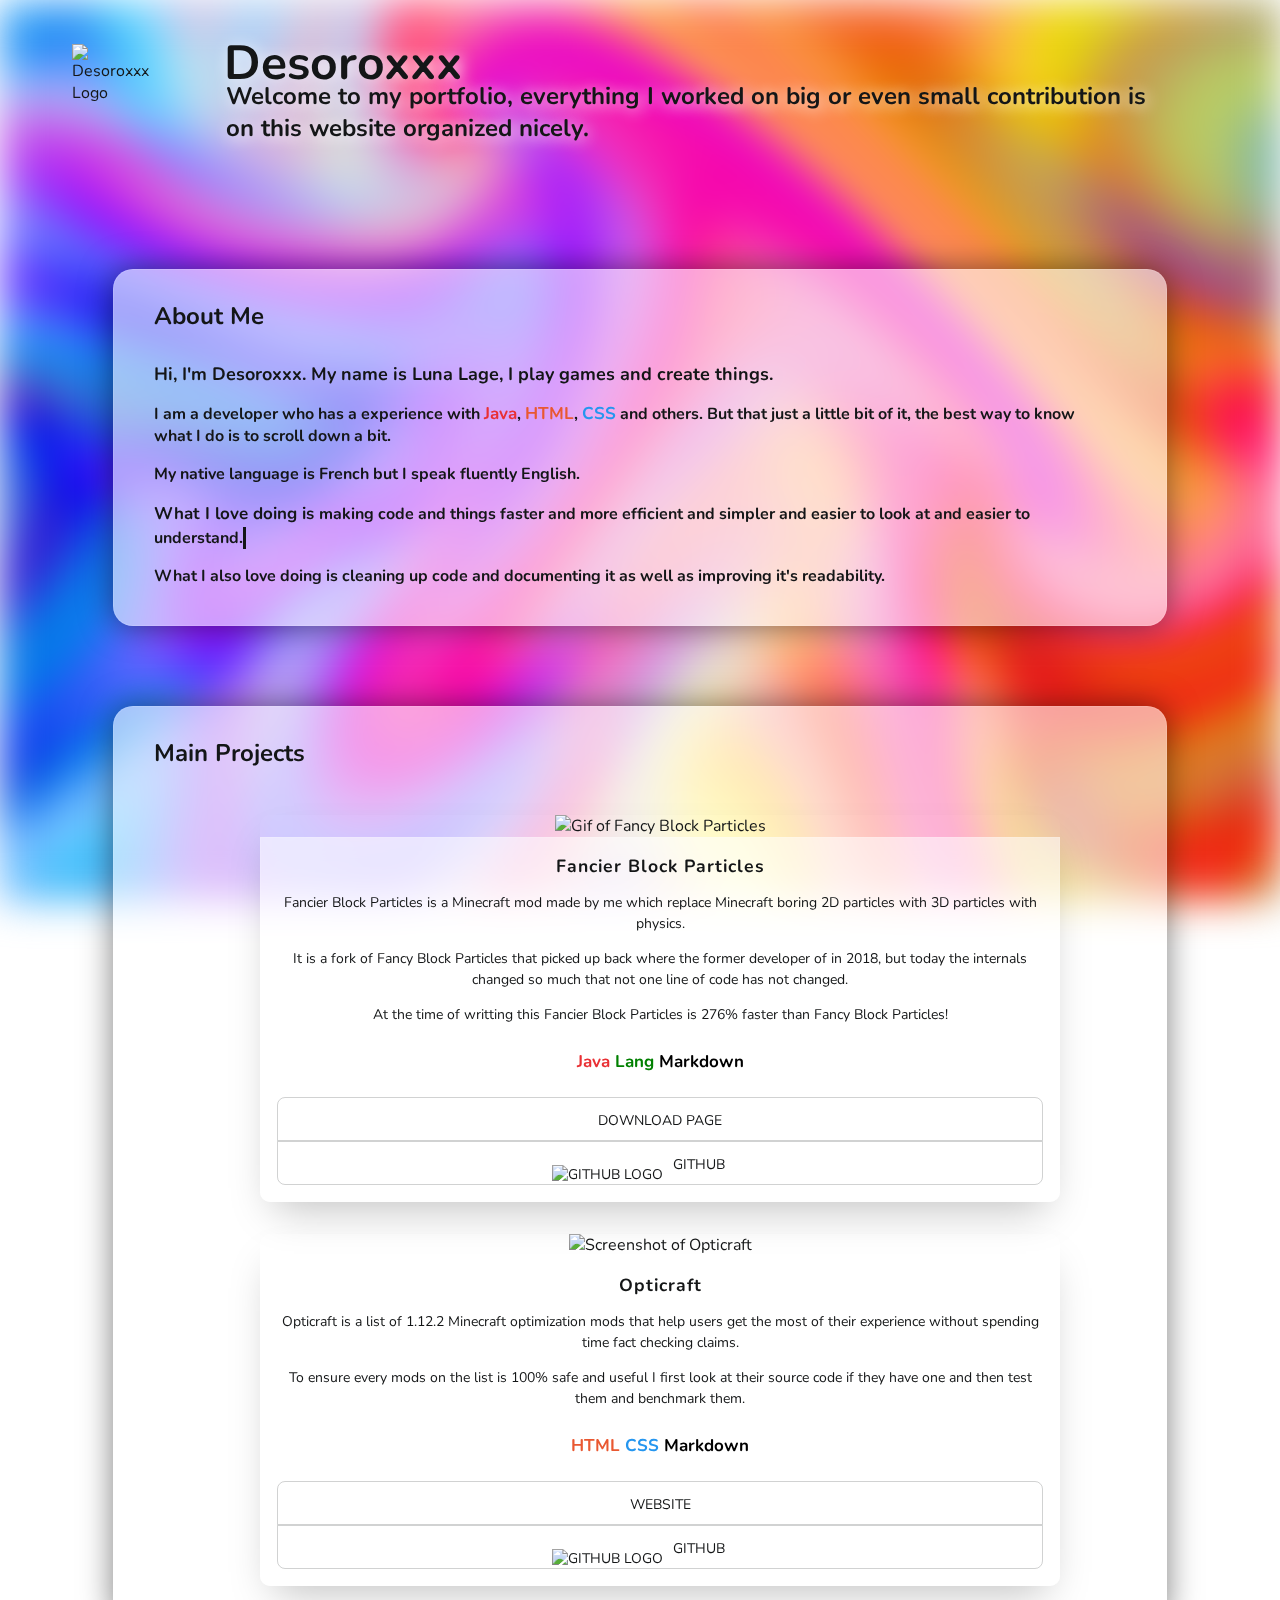
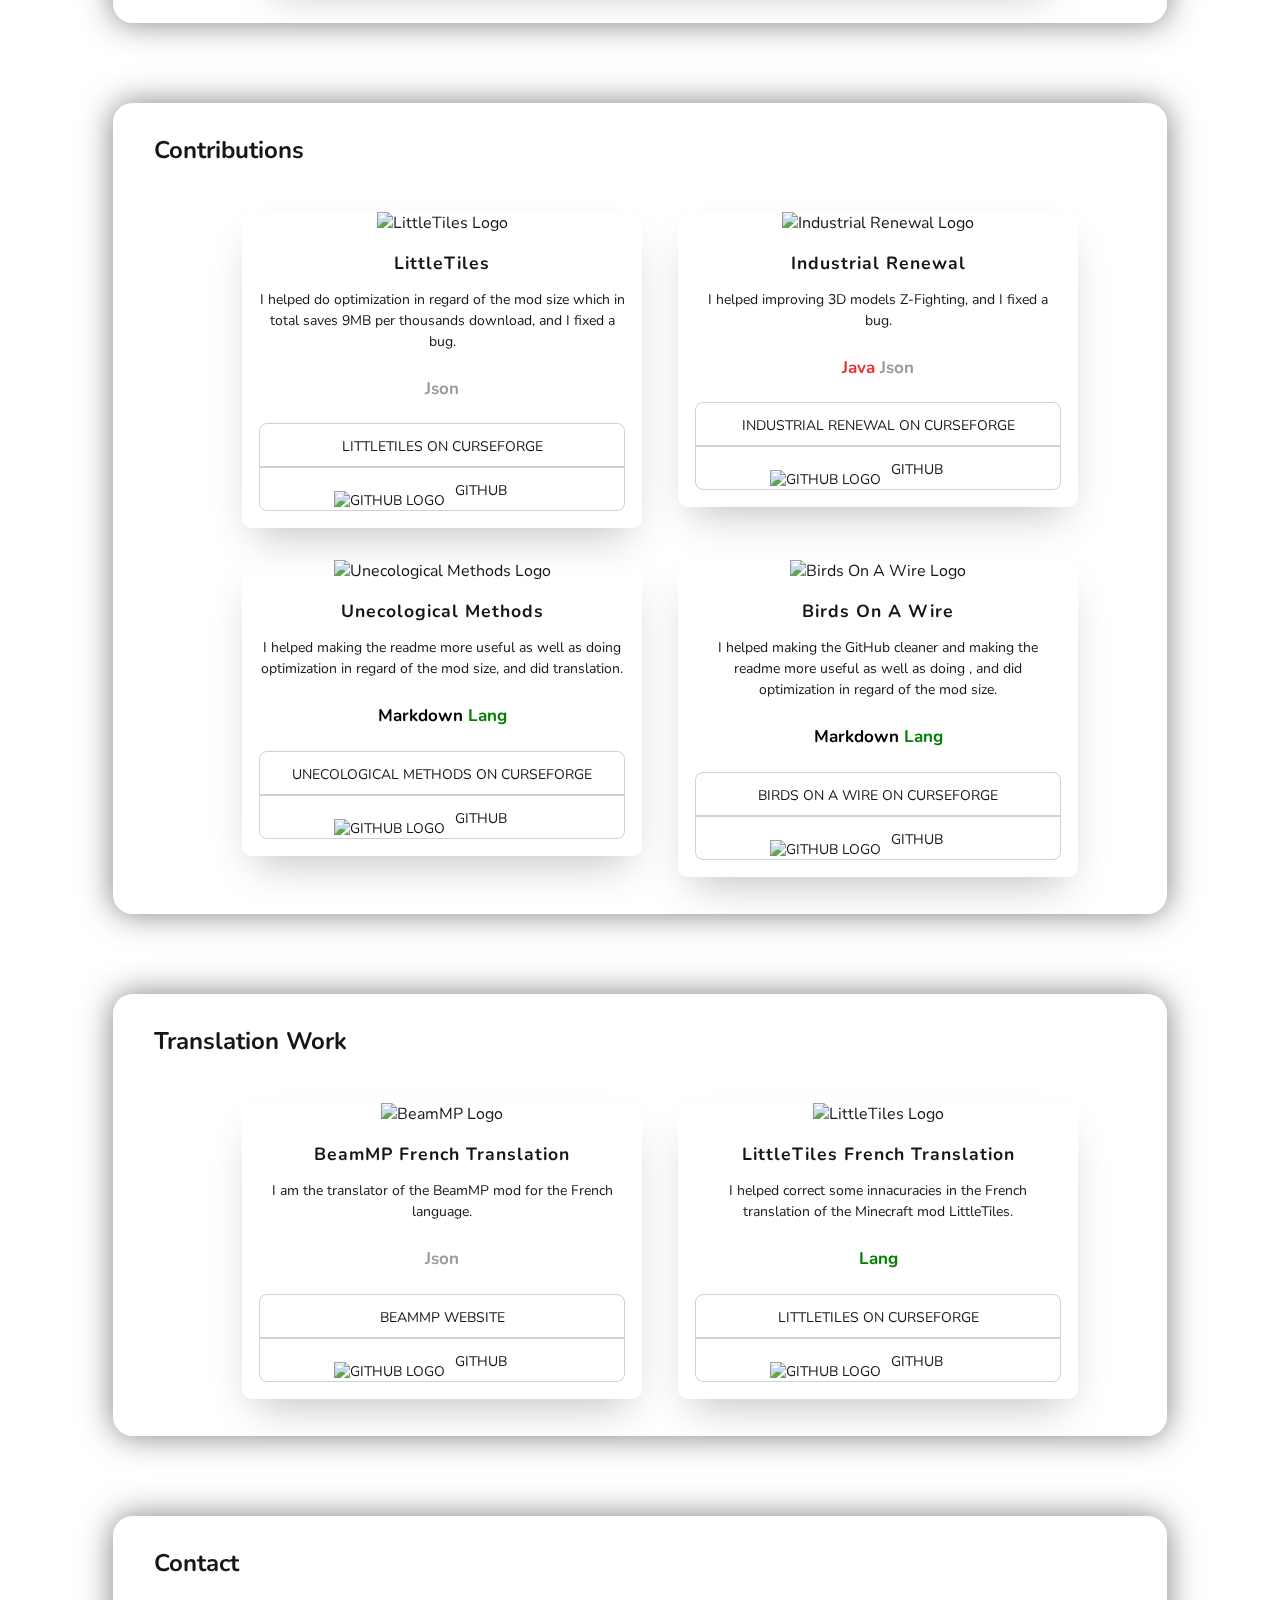
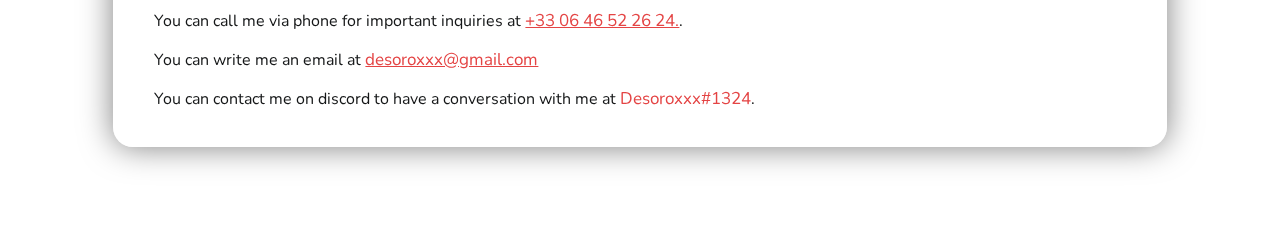
==== commit 6628caad: "Update BeamMP Card Description & GitHub Link" ====
--- a/index.html
+++ b/index.html
@@ -1 +1 @@
-<!doctypehtml> <html lang=en> <head> <meta charset=utf-8> <meta content="IE=edge"http-equiv=X-UA-Compatible> <title>Desoroxxx Portfolio</title> <link href=assets/desoroxxxSmall.webp rel=icon type=image/x-icon> <meta content="Desoroxxx Portfolio"name=description> <meta content="width=device-width,initial-scale=1"name=viewport> <link href=portfolio.css rel=stylesheet> </head> <canvas height=600 id=canvas width=1400></canvas> <body> <img alt="Desoroxxx Logo"class=logo src=assets/desoroxxxSmall.webp> <div class=header-div> <h1 class=title>Desoroxxx</h1> <h2 class="title desc">Welcome to my portfolio, everything I worked on big or even small contribution is on this website organized nicely.</h2> </div> <div class=box> <h2 class=box-name>About Me</h2> <h3 class="about-me hello">Hi, I'm Desoroxxx. My name is Luna Lage, I play games and create things. <p class=about-me>I am a developer who has a experience with <span style=color:#e93034>Java</span>, <span style=color:#e95831>HTML</span>, <span style=color:#2596ef>CSS</span> and others. But that just a little bit of it, the best way to know what I do is to scroll down a bit.</p> <p class=about-me>My native language is French but I speak fluently English.</p> <span class=about-me-fixed>What I love doing is </span> <span style="border-right:3px solid"class="about-me cursor"id=text>making code and things faster and more efficient and simpler and easier to look at and easier to understand.</span> <p class=about-me>What I also love doing is cleaning up code and documenting it as well as improving it's readability.</p> </div> <div class=box> <h2 class=box-name>Main Projects</h2> <ul class=cards> <li class=cards_item> <div class=card style=max-width:800px> <img alt="Gif of Fancy Block Particles"class=cardimg src=https://i.imgur.com/ZfiAoir.gif> <div> <h2>Fancier Block Particles</h2> <p>Fancier Block Particles is a Minecraft mod made by me which replace Minecraft boring 2D particles with 3D particles with physics.</p> <p>It is a fork of Fancy Block Particles that picked up back where the former developer of in 2018, but today the internals changed so much that not one line of code has not changed.</p> <p>At the time of writting this Fancier Block Particles is 276% faster than Fancy Block Particles!</p> <h4><span style=color:#e93034>Java</span> <span style=color:green>Lang</span> <span style=color:#000>Markdown</span></h4> <button class=top onclick='window.open("https://www.curseforge.com/minecraft/mc-mods/fbp","_blank")'>Download Page</button> <button class=bottom onclick='window.open("https://github.com/Red-Studio-Ragnarok/Fancier-Block-Particles","_blank")'><img alt="Github Logo"class=github-icon>GitHub</button> </div> </div> </li> <li class=cards_item> <div class=card style=max-width:800px> <img alt="Screenshot of Opticraft"class="cardimg opticraft"src=assets/Opticraft-Screenshot-10-12-2022.webp> <div> <h2>Opticraft</h2> <p>Opticraft is a list of 1.12.2 Minecraft optimization mods that help users get the most of their experience without spending time fact checking claims.</p> <p>To ensure every mods on the list is 100% safe and useful I first look at their source code if they have one and then test them and benchmark them.</p> <h4><span style=color:#e95831>HTML</span> <span style=color:#2596ef>CSS</span> <span style=color:#000>Markdown</span></h4> <button class=top onclick='window.open("https://red-studio-ragnarok.github.io/Opticraft/","_blank")'>Website</button> <button class=bottom onclick='window.open("https://github.com/Red-Studio-Ragnarok/Opticraft","_blank")'><img alt="Github Logo"class=github-icon>GitHub</button> </div> </div> </li> </ul> </div> <div class=box> <h2 class=box-name>Contributions</h2> <ul class=cards> <li class=cards_item> <div class=card style=max-width:400px> <img alt="LittleTiles Logo"class=cardimg src=assets/LittleTiles.webp> <div> <h2>LittleTiles</h2> <p>I helped do optimization in regard of the mod size which in total saves 9MB per thousands download, and I fixed a bug.</p> <h4><span style=color:#9a9a9a>Json</span></h4> <button class=top onclick='window.open("https://www.curseforge.com/minecraft/mc-mods/littletiles","_blank")'>LittleTiles On Curseforge</button> <button class=bottom onclick='window.open("https://github.com/CreativeMD/LittleTiles/commits?author=JustDesoroxxx","_blank")'><img alt="Github Logo"class=github-icon>GitHub</button> </div> </div> </li> <li class=cards_item> <div class=card style=max-width:400px> <img alt="Industrial Renewal Logo"class=cardimg src=assets/IndustrialRenewal.webp> <div> <h2>Industrial Renewal</h2> <p>I helped improving 3D models Z-Fighting, and I fixed a bug.</p> <h4><span style=color:#e93034>Java</span> <span style=color:#9a9a9a>Json</span></h4> <button class=top onclick='window.open("https://www.curseforge.com/minecraft/mc-mods/industrial-renewal","_blank")'>Industrial Renewal On Curseforge</button> <button class=bottom onclick='window.open("https://github.com/Cassiobsk8/Industrial_Renewal/commits?author=JustDesoroxxx","_blank")'><img alt="Github Logo"class=github-icon>GitHub</button> </div> </div> </li> <li class=cards_item> <div class=card style=max-width:400px> <img alt="Unecological Methods Logo"class=cardimg src=assets/UnecologicalMethods.webp> <div> <h2>Unecological Methods</h2> <p>I helped making the readme more useful as well as doing optimization in regard of the mod size, and did translation.</p> <h4><span style=color:#000>Markdown</span> <span style=color:green>Lang</span></h4> <button class=top onclick='window.open("https://www.curseforge.com/minecraft/mc-mods/unecological-methods","_blank")'>Unecological Methods On Curseforge</button> <button class=bottom onclick='window.open("https://github.com/BananaFructa/UnecologicalMethods/commits?author=JustDesoroxxx","_blank")'><img alt="Github Logo"class=github-icon>GitHub</button> </div> </div> </li> <li class=cards_item> <div class=card style=max-width:400px> <img alt="Birds On A Wire Logo"class=cardimg src=assets/BirdsOnAWire.webp> <div> <h2>Birds On A Wire</h2> <p>I helped making the GitHub cleaner and making the readme more useful as well as doing , and did optimization in regard of the mod size.</p> <h4><span style=color:#000>Markdown</span> <span style=color:green>Lang</span></h4> <button class=top onclick='window.open("https://www.curseforge.com/minecraft/mc-mods/unecological-methods","_blank")'>Birds On A Wire On Curseforge</button> <button class=bottom onclick='window.open("https://github.com/BananaFructa/UnecologicalMethods/commits?author=JustDesoroxxx","_blank")'><img alt="Github Logo"class=github-icon>GitHub</button> </div> </div> </li> </ul> </div> <div class=box> <h2 class=box-name>Translation Work</h2> <ul class=cards> <li class=cards_item> <div class=card style=max-width:400px> <img alt="BeamMP Logo"class=cardimg src=assets/BeamMP.webp> <div> <h2>BeamMP French Translation</h2> <p>I did the original french translation of the BeamMP mod.</p> <h4><span style=color:#9a9a9a>Json</span></h4> <button class=top onclick='window.open("https://beammp.com/","_blank")'>BeamMP Website</button> <button class=bottom onclick='window.open("https://github.com/BeamMP/BeamMP/blob/development/locales/fr_FR.json","_blank")'><img alt="Github Logo"class=github-icon>GitHub</button> </div> </div> </li> <li class=cards_item> <div class=card style=max-width:400px> <img alt="LittleTiles Logo"class=cardimg src=assets/LittleTiles.webp> <div> <h2>LittleTiles French Translation</h2> <p>I helped correct some innacuracies in the French translation of the Minecraft mod LittleTiles.</p> <h4><span style=color:green>Lang</span></h4> <button class=top onclick='window.open("https://www.curseforge.com/minecraft/mc-mods/littletiles","_blank")'>LittleTiles On Curseforge</button> <button class=bottom onclick='window.open("https://github.com/CreativeMD/LittleTiles/blob/1.12/src/main/resources/assets/littletiles/lang/fr_FR.lang","_blank")'><img alt="Github Logo"class=github-icon>GitHub</button> </div> </div> </li> </ul> </div> <div class=box> <h2 class=box-name>Contact</h2> <p class=about-me>You can call me via phone for important inquiries at <a rel=noopener rel=noopener class=contact href=tel:+330646522624 target=_blank>+33 06 46 52 26 24.</a>.</p> <p class=about-me>You can write me an email at <a rel=noopener class=contact href=mailto:desoroxxx@gmail.com target=_blank>desoroxxx@gmail.com</a></p> <p class=about-me>You can contact me on discord to have a conversation with me at <span class=contact>Desoroxxx#1324</span>.</p> </div>  <script async defer src=main.js></script> +<!doctypehtml> <html lang=en> <head> <meta charset=utf-8> <meta content="IE=edge"http-equiv=X-UA-Compatible> <title>Desoroxxx Portfolio</title> <link href=assets/desoroxxxSmall.webp rel=icon type=image/x-icon> <meta content="Desoroxxx Portfolio"name=description> <meta content="width=device-width,initial-scale=1"name=viewport> <link href=portfolio.css rel=stylesheet> </head> <canvas height=600 id=canvas width=1400></canvas> <body> <img alt="Desoroxxx Logo"class=logo src=assets/desoroxxxSmall.webp> <div class=header-div> <h1 class=title>Desoroxxx</h1> <h2 class="title desc">Welcome to my portfolio, everything I worked on big or even small contribution is on this website organized nicely.</h2> </div> <div class=box> <h2 class=box-name>About Me</h2> <h3 class="about-me hello">Hi, I'm Desoroxxx. My name is Luna Lage, I play games and create things. <p class=about-me>I am a developer who has a experience with <span style=color:#e93034>Java</span>, <span style=color:#e95831>HTML</span>, <span style=color:#2596ef>CSS</span> and others. But that just a little bit of it, the best way to know what I do is to scroll down a bit.</p> <p class=about-me>My native language is French but I speak fluently English.</p> <span class=about-me-fixed>What I love doing is </span> <span style="border-right:3px solid"class="about-me cursor"id=text>making code and things faster and more efficient and simpler and easier to look at and easier to understand.</span> <p class=about-me>What I also love doing is cleaning up code and documenting it as well as improving it's readability.</p> </div> <div class=box> <h2 class=box-name>Main Projects</h2> <ul class=cards> <li class=cards_item> <div class=card style=max-width:800px> <img alt="Gif of Fancy Block Particles"class=cardimg src=https://i.imgur.com/ZfiAoir.gif> <div> <h2>Fancier Block Particles</h2> <p>Fancier Block Particles is a Minecraft mod made by me which replace Minecraft boring 2D particles with 3D particles with physics.</p> <p>It is a fork of Fancy Block Particles that picked up back where the former developer of in 2018, but today the internals changed so much that not one line of code has not changed.</p> <p>At the time of writting this Fancier Block Particles is 276% faster than Fancy Block Particles!</p> <h4><span style=color:#e93034>Java</span> <span style=color:green>Lang</span> <span style=color:#000>Markdown</span></h4> <button class=top onclick='window.open("https://www.curseforge.com/minecraft/mc-mods/fbp","_blank")'>Download Page</button> <button class=bottom onclick='window.open("https://github.com/Red-Studio-Ragnarok/Fancier-Block-Particles","_blank")'><img alt="Github Logo"class=github-icon>GitHub</button> </div> </div> </li> <li class=cards_item> <div class=card style=max-width:800px> <img alt="Screenshot of Opticraft"class="cardimg opticraft"src=assets/Opticraft-Screenshot-10-12-2022.webp> <div> <h2>Opticraft</h2> <p>Opticraft is a list of 1.12.2 Minecraft optimization mods that help users get the most of their experience without spending time fact checking claims.</p> <p>To ensure every mods on the list is 100% safe and useful I first look at their source code if they have one and then test them and benchmark them.</p> <h4><span style=color:#e95831>HTML</span> <span style=color:#2596ef>CSS</span> <span style=color:#000>Markdown</span></h4> <button class=top onclick='window.open("https://red-studio-ragnarok.github.io/Opticraft/","_blank")'>Website</button> <button class=bottom onclick='window.open("https://github.com/Red-Studio-Ragnarok/Opticraft","_blank")'><img alt="Github Logo"class=github-icon>GitHub</button> </div> </div> </li> </ul> </div> <div class=box> <h2 class=box-name>Contributions</h2> <ul class=cards> <li class=cards_item> <div class=card style=max-width:400px> <img alt="LittleTiles Logo"class=cardimg src=assets/LittleTiles.webp> <div> <h2>LittleTiles</h2> <p>I helped do optimization in regard of the mod size which in total saves 9MB per thousands download, and I fixed a bug.</p> <h4><span style=color:#9a9a9a>Json</span></h4> <button class=top onclick='window.open("https://www.curseforge.com/minecraft/mc-mods/littletiles","_blank")'>LittleTiles On Curseforge</button> <button class=bottom onclick='window.open("https://github.com/CreativeMD/LittleTiles/commits?author=JustDesoroxxx","_blank")'><img alt="Github Logo"class=github-icon>GitHub</button> </div> </div> </li> <li class=cards_item> <div class=card style=max-width:400px> <img alt="Industrial Renewal Logo"class=cardimg src=assets/IndustrialRenewal.webp> <div> <h2>Industrial Renewal</h2> <p>I helped improving 3D models Z-Fighting, and I fixed a bug.</p> <h4><span style=color:#e93034>Java</span> <span style=color:#9a9a9a>Json</span></h4> <button class=top onclick='window.open("https://www.curseforge.com/minecraft/mc-mods/industrial-renewal","_blank")'>Industrial Renewal On Curseforge</button> <button class=bottom onclick='window.open("https://github.com/Cassiobsk8/Industrial_Renewal/commits?author=JustDesoroxxx","_blank")'><img alt="Github Logo"class=github-icon>GitHub</button> </div> </div> </li> <li class=cards_item> <div class=card style=max-width:400px> <img alt="Unecological Methods Logo"class=cardimg src=assets/UnecologicalMethods.webp> <div> <h2>Unecological Methods</h2> <p>I helped making the readme more useful as well as doing optimization in regard of the mod size, and did translation.</p> <h4><span style=color:#000>Markdown</span> <span style=color:green>Lang</span></h4> <button class=top onclick='window.open("https://www.curseforge.com/minecraft/mc-mods/unecological-methods","_blank")'>Unecological Methods On Curseforge</button> <button class=bottom onclick='window.open("https://github.com/BananaFructa/UnecologicalMethods/commits?author=JustDesoroxxx","_blank")'><img alt="Github Logo"class=github-icon>GitHub</button> </div> </div> </li> <li class=cards_item> <div class=card style=max-width:400px> <img alt="Birds On A Wire Logo"class=cardimg src=assets/BirdsOnAWire.webp> <div> <h2>Birds On A Wire</h2> <p>I helped making the GitHub cleaner and making the readme more useful as well as doing , and did optimization in regard of the mod size.</p> <h4><span style=color:#000>Markdown</span> <span style=color:green>Lang</span></h4> <button class=top onclick='window.open("https://www.curseforge.com/minecraft/mc-mods/unecological-methods","_blank")'>Birds On A Wire On Curseforge</button> <button class=bottom onclick='window.open("https://github.com/BananaFructa/UnecologicalMethods/commits?author=JustDesoroxxx","_blank")'><img alt="Github Logo"class=github-icon>GitHub</button> </div> </div> </li> </ul> </div> <div class=box> <h2 class=box-name>Translation Work</h2> <ul class=cards> <li class=cards_item> <div class=card style=max-width:400px> <img alt="BeamMP Logo"class=cardimg src=assets/BeamMP.webp> <div> <h2>BeamMP French Translation</h2> <p>I am the translator of the BeamMP mod for the French language.</p> <h4><span style=color:#9a9a9a>Json</span></h4> <button class=top onclick='window.open("https://beammp.com/","_blank")'>BeamMP Website</button> <button class=bottom onclick='window.open("https://github.com/BeamMP/BeamMP/blob/development/mp_locales/fr_FR.json","_blank")'><img alt="Github Logo"class=github-icon>GitHub</button> </div> </div> </li> <li class=cards_item> <div class=card style=max-width:400px> <img alt="LittleTiles Logo"class=cardimg src=assets/LittleTiles.webp> <div> <h2>LittleTiles French Translation</h2> <p>I helped correct some innacuracies in the French translation of the Minecraft mod LittleTiles.</p> <h4><span style=color:green>Lang</span></h4> <button class=top onclick='window.open("https://www.curseforge.com/minecraft/mc-mods/littletiles","_blank")'>LittleTiles On Curseforge</button> <button class=bottom onclick='window.open("https://github.com/CreativeMD/LittleTiles/blob/1.12/src/main/resources/assets/littletiles/lang/fr_FR.lang","_blank")'><img alt="Github Logo"class=github-icon>GitHub</button> </div> </div> </li> </ul> </div> <div class=box> <h2 class=box-name>Contact</h2> <p class=about-me>You can call me via phone for important inquiries at <a rel=noopener rel=noopener class=contact href=tel:+330646522624 target=_blank>+33 06 46 52 26 24.</a>.</p> <p class=about-me>You can write me an email at <a rel=noopener class=contact href=mailto:desoroxxx@gmail.com target=_blank>desoroxxx@gmail.com</a></p> <p class=about-me>You can contact me on discord to have a conversation with me at <span class=contact>Desoroxxx#1324</span>.</p> </div>  <script async defer src=main.js></script> 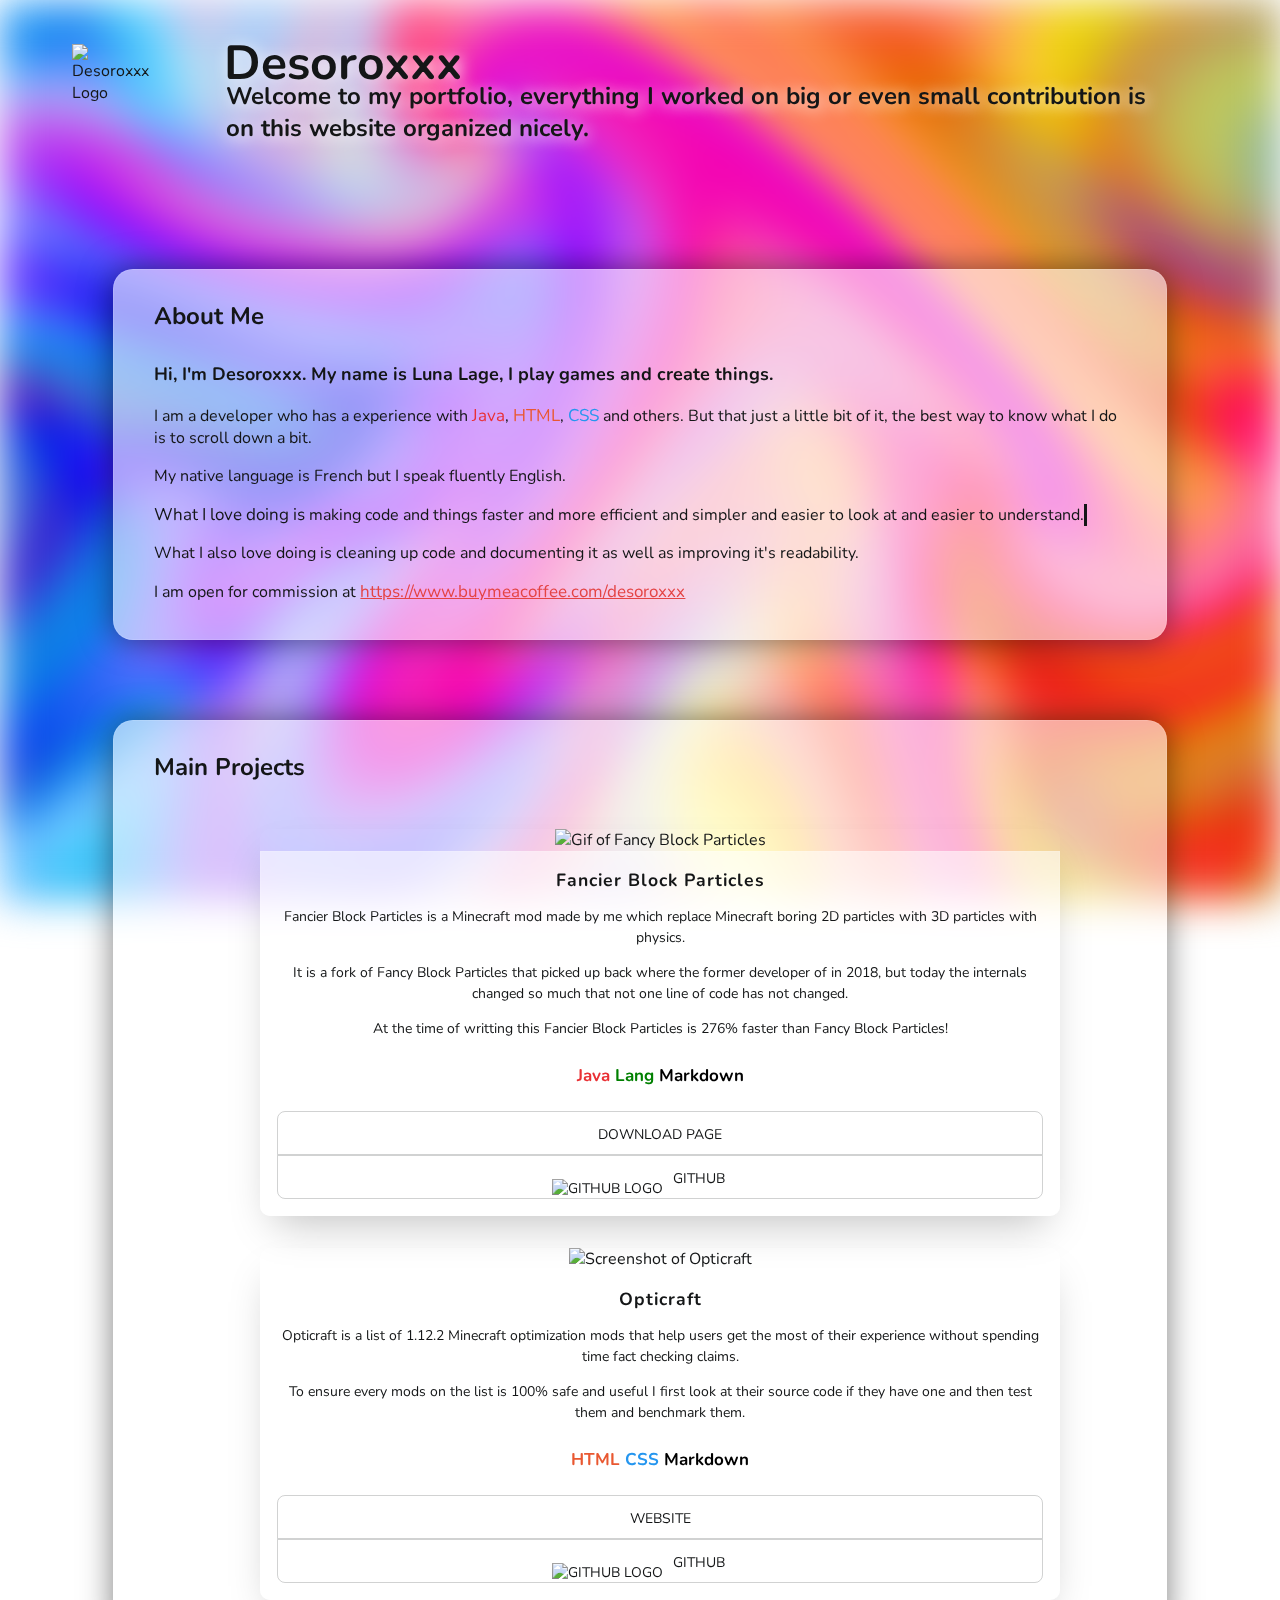
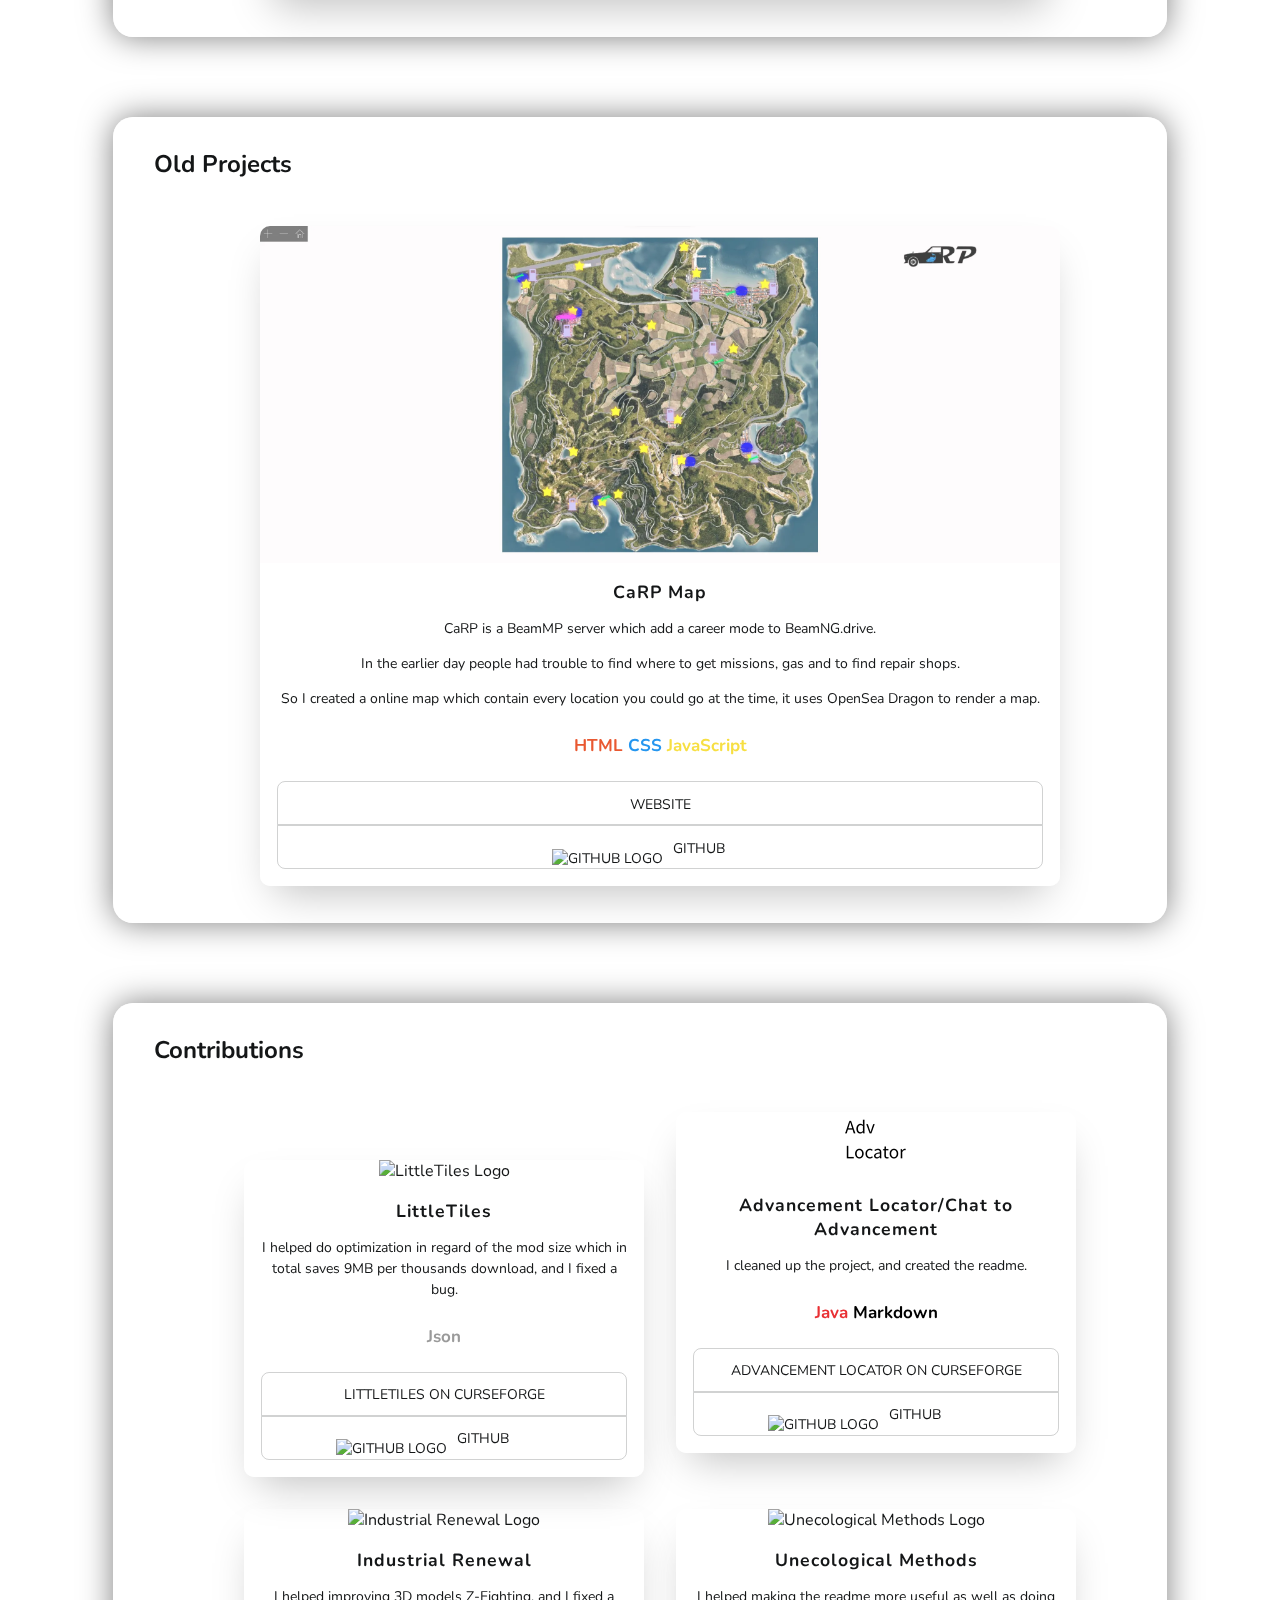
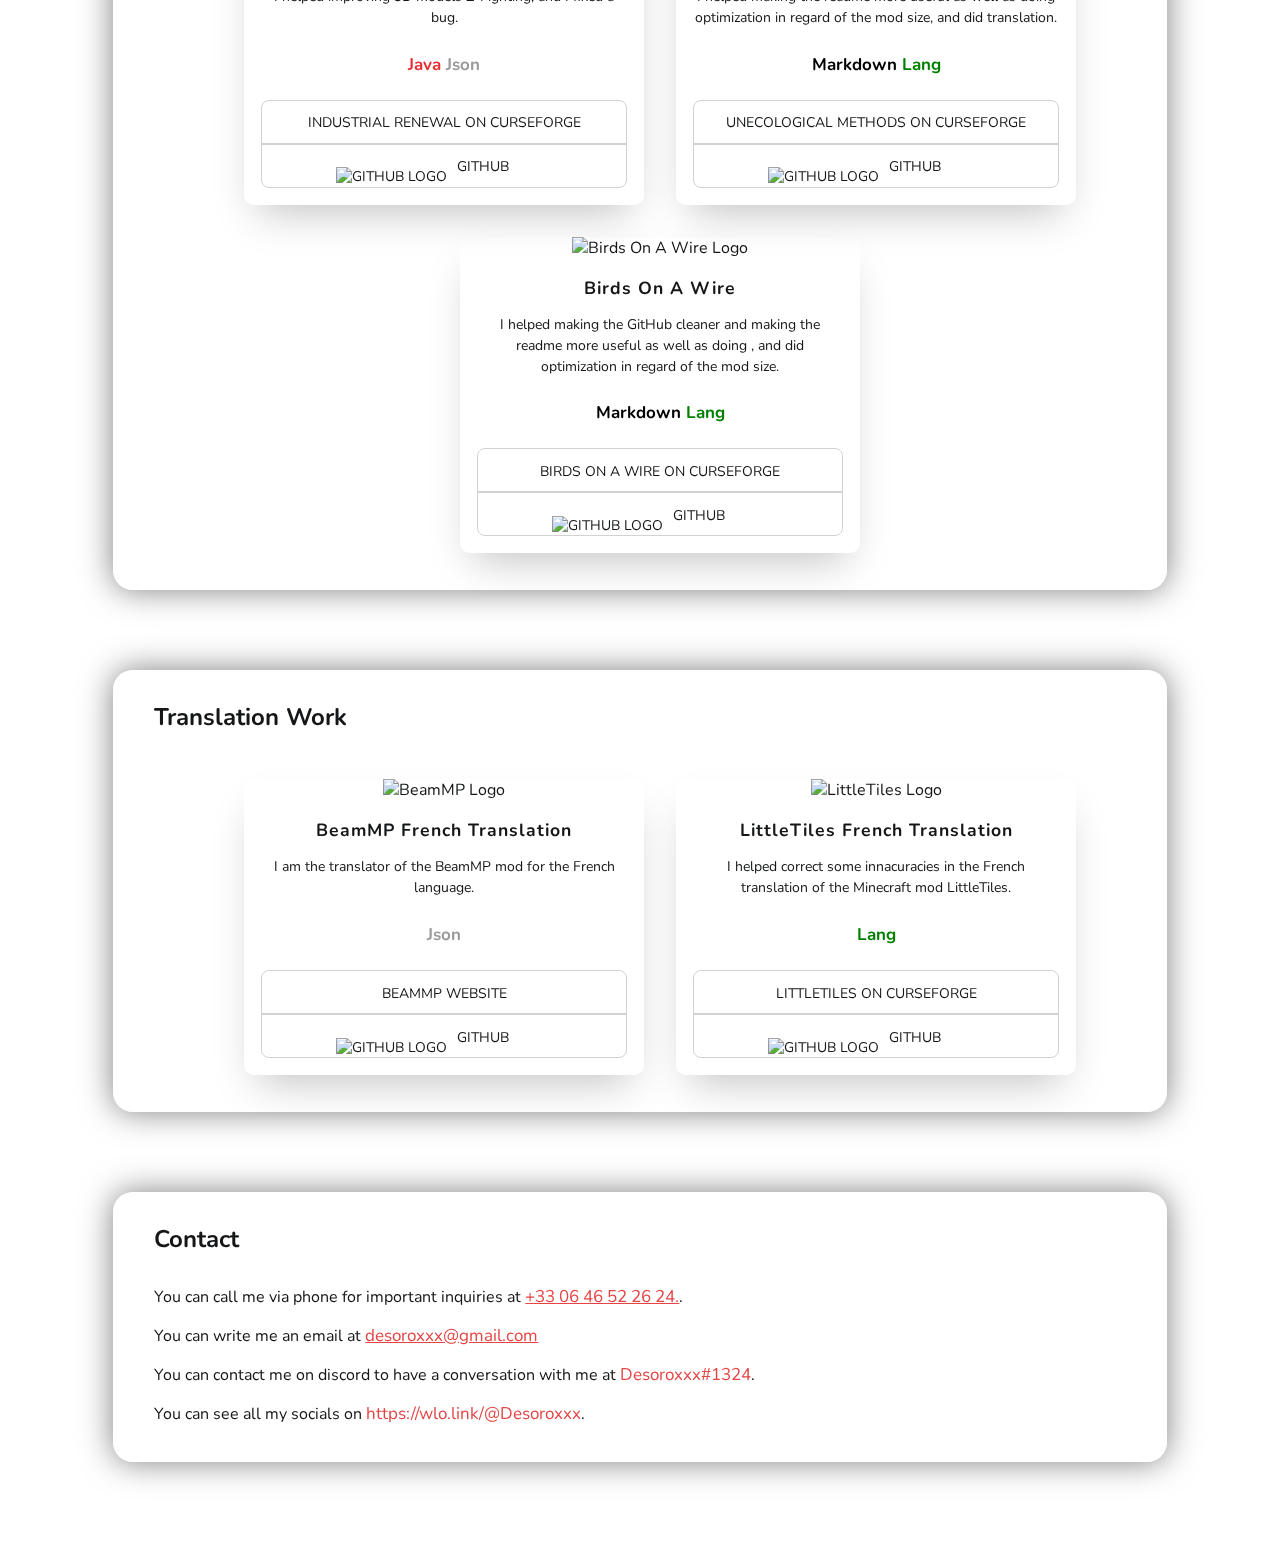
==== commit 5220bd33: "Updated Portfolio" ====
--- a/index.html
+++ b/index.html
@@ -1 +1 @@
-<!doctypehtml> <html lang=en> <head> <meta charset=utf-8> <meta content="IE=edge"http-equiv=X-UA-Compatible> <title>Desoroxxx Portfolio</title> <link href=assets/desoroxxxSmall.webp rel=icon type=image/x-icon> <meta content="Desoroxxx Portfolio"name=description> <meta content="width=device-width,initial-scale=1"name=viewport> <link href=portfolio.css rel=stylesheet> </head> <canvas height=600 id=canvas width=1400></canvas> <body> <img alt="Desoroxxx Logo"class=logo src=assets/desoroxxxSmall.webp> <div class=header-div> <h1 class=title>Desoroxxx</h1> <h2 class="title desc">Welcome to my portfolio, everything I worked on big or even small contribution is on this website organized nicely.</h2> </div> <div class=box> <h2 class=box-name>About Me</h2> <h3 class="about-me hello">Hi, I'm Desoroxxx. My name is Luna Lage, I play games and create things. <p class=about-me>I am a developer who has a experience with <span style=color:#e93034>Java</span>, <span style=color:#e95831>HTML</span>, <span style=color:#2596ef>CSS</span> and others. But that just a little bit of it, the best way to know what I do is to scroll down a bit.</p> <p class=about-me>My native language is French but I speak fluently English.</p> <span class=about-me-fixed>What I love doing is </span> <span style="border-right:3px solid"class="about-me cursor"id=text>making code and things faster and more efficient and simpler and easier to look at and easier to understand.</span> <p class=about-me>What I also love doing is cleaning up code and documenting it as well as improving it's readability.</p> </div> <div class=box> <h2 class=box-name>Main Projects</h2> <ul class=cards> <li class=cards_item> <div class=card style=max-width:800px> <img alt="Gif of Fancy Block Particles"class=cardimg src=https://i.imgur.com/ZfiAoir.gif> <div> <h2>Fancier Block Particles</h2> <p>Fancier Block Particles is a Minecraft mod made by me which replace Minecraft boring 2D particles with 3D particles with physics.</p> <p>It is a fork of Fancy Block Particles that picked up back where the former developer of in 2018, but today the internals changed so much that not one line of code has not changed.</p> <p>At the time of writting this Fancier Block Particles is 276% faster than Fancy Block Particles!</p> <h4><span style=color:#e93034>Java</span> <span style=color:green>Lang</span> <span style=color:#000>Markdown</span></h4> <button class=top onclick='window.open("https://www.curseforge.com/minecraft/mc-mods/fbp","_blank")'>Download Page</button> <button class=bottom onclick='window.open("https://github.com/Red-Studio-Ragnarok/Fancier-Block-Particles","_blank")'><img alt="Github Logo"class=github-icon>GitHub</button> </div> </div> </li> <li class=cards_item> <div class=card style=max-width:800px> <img alt="Screenshot of Opticraft"class="cardimg opticraft"src=assets/Opticraft-Screenshot-10-12-2022.webp> <div> <h2>Opticraft</h2> <p>Opticraft is a list of 1.12.2 Minecraft optimization mods that help users get the most of their experience without spending time fact checking claims.</p> <p>To ensure every mods on the list is 100% safe and useful I first look at their source code if they have one and then test them and benchmark them.</p> <h4><span style=color:#e95831>HTML</span> <span style=color:#2596ef>CSS</span> <span style=color:#000>Markdown</span></h4> <button class=top onclick='window.open("https://red-studio-ragnarok.github.io/Opticraft/","_blank")'>Website</button> <button class=bottom onclick='window.open("https://github.com/Red-Studio-Ragnarok/Opticraft","_blank")'><img alt="Github Logo"class=github-icon>GitHub</button> </div> </div> </li> </ul> </div> <div class=box> <h2 class=box-name>Contributions</h2> <ul class=cards> <li class=cards_item> <div class=card style=max-width:400px> <img alt="LittleTiles Logo"class=cardimg src=assets/LittleTiles.webp> <div> <h2>LittleTiles</h2> <p>I helped do optimization in regard of the mod size which in total saves 9MB per thousands download, and I fixed a bug.</p> <h4><span style=color:#9a9a9a>Json</span></h4> <button class=top onclick='window.open("https://www.curseforge.com/minecraft/mc-mods/littletiles","_blank")'>LittleTiles On Curseforge</button> <button class=bottom onclick='window.open("https://github.com/CreativeMD/LittleTiles/commits?author=JustDesoroxxx","_blank")'><img alt="Github Logo"class=github-icon>GitHub</button> </div> </div> </li> <li class=cards_item> <div class=card style=max-width:400px> <img alt="Industrial Renewal Logo"class=cardimg src=assets/IndustrialRenewal.webp> <div> <h2>Industrial Renewal</h2> <p>I helped improving 3D models Z-Fighting, and I fixed a bug.</p> <h4><span style=color:#e93034>Java</span> <span style=color:#9a9a9a>Json</span></h4> <button class=top onclick='window.open("https://www.curseforge.com/minecraft/mc-mods/industrial-renewal","_blank")'>Industrial Renewal On Curseforge</button> <button class=bottom onclick='window.open("https://github.com/Cassiobsk8/Industrial_Renewal/commits?author=JustDesoroxxx","_blank")'><img alt="Github Logo"class=github-icon>GitHub</button> </div> </div> </li> <li class=cards_item> <div class=card style=max-width:400px> <img alt="Unecological Methods Logo"class=cardimg src=assets/UnecologicalMethods.webp> <div> <h2>Unecological Methods</h2> <p>I helped making the readme more useful as well as doing optimization in regard of the mod size, and did translation.</p> <h4><span style=color:#000>Markdown</span> <span style=color:green>Lang</span></h4> <button class=top onclick='window.open("https://www.curseforge.com/minecraft/mc-mods/unecological-methods","_blank")'>Unecological Methods On Curseforge</button> <button class=bottom onclick='window.open("https://github.com/BananaFructa/UnecologicalMethods/commits?author=JustDesoroxxx","_blank")'><img alt="Github Logo"class=github-icon>GitHub</button> </div> </div> </li> <li class=cards_item> <div class=card style=max-width:400px> <img alt="Birds On A Wire Logo"class=cardimg src=assets/BirdsOnAWire.webp> <div> <h2>Birds On A Wire</h2> <p>I helped making the GitHub cleaner and making the readme more useful as well as doing , and did optimization in regard of the mod size.</p> <h4><span style=color:#000>Markdown</span> <span style=color:green>Lang</span></h4> <button class=top onclick='window.open("https://www.curseforge.com/minecraft/mc-mods/unecological-methods","_blank")'>Birds On A Wire On Curseforge</button> <button class=bottom onclick='window.open("https://github.com/BananaFructa/UnecologicalMethods/commits?author=JustDesoroxxx","_blank")'><img alt="Github Logo"class=github-icon>GitHub</button> </div> </div> </li> </ul> </div> <div class=box> <h2 class=box-name>Translation Work</h2> <ul class=cards> <li class=cards_item> <div class=card style=max-width:400px> <img alt="BeamMP Logo"class=cardimg src=assets/BeamMP.webp> <div> <h2>BeamMP French Translation</h2> <p>I am the translator of the BeamMP mod for the French language.</p> <h4><span style=color:#9a9a9a>Json</span></h4> <button class=top onclick='window.open("https://beammp.com/","_blank")'>BeamMP Website</button> <button class=bottom onclick='window.open("https://github.com/BeamMP/BeamMP/blob/development/mp_locales/fr_FR.json","_blank")'><img alt="Github Logo"class=github-icon>GitHub</button> </div> </div> </li> <li class=cards_item> <div class=card style=max-width:400px> <img alt="LittleTiles Logo"class=cardimg src=assets/LittleTiles.webp> <div> <h2>LittleTiles French Translation</h2> <p>I helped correct some innacuracies in the French translation of the Minecraft mod LittleTiles.</p> <h4><span style=color:green>Lang</span></h4> <button class=top onclick='window.open("https://www.curseforge.com/minecraft/mc-mods/littletiles","_blank")'>LittleTiles On Curseforge</button> <button class=bottom onclick='window.open("https://github.com/CreativeMD/LittleTiles/blob/1.12/src/main/resources/assets/littletiles/lang/fr_FR.lang","_blank")'><img alt="Github Logo"class=github-icon>GitHub</button> </div> </div> </li> </ul> </div> <div class=box> <h2 class=box-name>Contact</h2> <p class=about-me>You can call me via phone for important inquiries at <a rel=noopener rel=noopener class=contact href=tel:+330646522624 target=_blank>+33 06 46 52 26 24.</a>.</p> <p class=about-me>You can write me an email at <a rel=noopener class=contact href=mailto:desoroxxx@gmail.com target=_blank>desoroxxx@gmail.com</a></p> <p class=about-me>You can contact me on discord to have a conversation with me at <span class=contact>Desoroxxx#1324</span>.</p> </div>  <script async defer src=main.js></script> +<!doctypehtml><html lang=en><meta charset=utf-8><meta content="IE=edge"http-equiv=X-UA-Compatible><title>Desoroxxx Portfolio</title><link href=assets/desoroxxxSmall.webp rel=icon type=image/x-icon><meta content="Desoroxxx Portfolio"name=description><meta content="width=device-width,initial-scale=1"name=viewport><link href=portfolio.css rel=stylesheet><canvas height=600 id=canvas width=1400></canvas><img alt="Desoroxxx Logo"class=logo src=assets/desoroxxxSmall.webp><div class=header-div><h1 class=title>Desoroxxx</h1><h2 class="title desc">Welcome to my portfolio, everything I worked on big or even small contribution is on this website organized nicely.</h2></div><div class=box><h2 class=box-name>About Me</h2><h3 class="about-me hello">Hi, I'm Desoroxxx. My name is Luna Lage, I play games and create things.</h3><p class=about-me>I am a developer who has a experience with <span style=color:#e93034>Java</span>, <span style=color:#e95831>HTML</span>, <span style=color:#2596ef>CSS</span> and others. But that just a little bit of it, the best way to know what I do is to scroll down a bit.<p class=about-me>My native language is French but I speak fluently English.</p><span class=about-me-fixed>What I love doing is </span><span style="border-right:3px solid"class="about-me cursor"id=text>making code and things faster and more efficient and simpler and easier to look at and easier to understand.</span><p class=about-me>What I also love doing is cleaning up code and documenting it as well as improving it's readability.<p class=about-me>I am open for commission at <a rel=noopener class=contact href=https://www.buymeacoffee.com/desoroxxx target=_blank>https://www.buymeacoffee.com/desoroxxx</a></div><div class=box><h2 class=box-name>Main Projects</h2><ul class=cards><li class=cards_item><div class=card style=max-width:800px><img alt="Gif of Fancy Block Particles"class=cardimg src=https://i.imgur.com/ZfiAoir.gif><div><h2>Fancier Block Particles</h2><p>Fancier Block Particles is a Minecraft mod made by me which replace Minecraft boring 2D particles with 3D particles with physics.<p>It is a fork of Fancy Block Particles that picked up back where the former developer of in 2018, but today the internals changed so much that not one line of code has not changed.<p>At the time of writting this Fancier Block Particles is 276% faster than Fancy Block Particles!<h4><span style=color:#e93034>Java</span> <span style=color:green>Lang</span> <span style=color:#000>Markdown</span></h4><button class=top onclick='window.open("https://www.curseforge.com/minecraft/mc-mods/fbp","_blank")'>Download Page</button> <button class=bottom onclick='window.open("https://github.com/Red-Studio-Ragnarok/Fancier-Block-Particles","_blank")'><img alt="Github Logo"class=github-icon>GitHub</button></div></div><li class=cards_item><div class=card style=max-width:800px><img alt="Screenshot of Opticraft"class="cardimg opticraft"src=assets/Opticraft-Screenshot-10-12-2022.webp><div><h2>Opticraft</h2><p>Opticraft is a list of 1.12.2 Minecraft optimization mods that help users get the most of their experience without spending time fact checking claims.<p>To ensure every mods on the list is 100% safe and useful I first look at their source code if they have one and then test them and benchmark them.<h4><span style=color:#e95831>HTML</span> <span style=color:#2596ef>CSS</span> <span style=color:#000>Markdown</span></h4><button class=top onclick='window.open("https://red-studio-ragnarok.github.io/Opticraft/","_blank")'>Website</button> <button class=bottom onclick='window.open("https://github.com/Red-Studio-Ragnarok/Opticraft","_blank")'><img alt="Github Logo"class=github-icon>GitHub</button></div></div></ul></div><div class=box><h2 class=box-name>Old Projects</h2><ul class=cards><li class=cards_item><div class=card style=max-width:800px><img alt="Screenshot of CaRP Map"class=cardimg src=assets/CaRP-Map-Screenshot-2023-03-11.webp><div><h2>CaRP Map</h2><p>CaRP is a BeamMP server which add a career mode to BeamNG.drive.<p>In the earlier day people had trouble to find where to get missions, gas and to find repair shops.<p>So I created a online map which contain every location you could go at the time, it uses OpenSea Dragon to render a map.<h4><span style=color:#e95831>HTML</span> <span style=color:#2596ef>CSS</span> <span style=color:#f7df42>JavaScript</span></h4><button class=top onclick='window.open("https://red-studio-ragnarok.github.io/CaRPMapProject/","_blank")'>Website</button> <button class=bottom onclick='window.open("https://github.com/Red-Studio-Ragnarok/CaRPMapProject","_blank")'><img alt="Github Logo"class=github-icon>GitHub</button></div></div></ul></div><div class=box><h2 class=box-name>Contributions</h2><ul class=cards><li class=cards_item><div class=card style=max-width:400px><img alt="LittleTiles Logo"class=cardimg src=assets/LittleTiles.webp><div><h2>LittleTiles</h2><p>I helped do optimization in regard of the mod size which in total saves 9MB per thousands download, and I fixed a bug.<h4><span style=color:#9a9a9a>Json</span></h4><button class=top onclick='window.open("https://www.curseforge.com/minecraft/mc-mods/littletiles","_blank")'>LittleTiles On Curseforge</button> <button class=bottom onclick='window.open("https://github.com/CreativeMD/LittleTiles/commits?author=JustDesoroxxx","_blank")'><img alt="Github Logo"class=github-icon>GitHub</button></div></div><li class=cards_item><div class=card style=max-width:400px><img alt="Advancement Locator/Chat to Advancement Logo"class=cardimg src=assets/Chat2Adv.webp><div><h2>Advancement Locator/Chat to Advancement</h2><p>I cleaned up the project, and created the readme.<h4><span style=color:#e93034>Java</span> <span style=color:#000>Markdown</span></h4><button class=top onclick='window.open("https://www.curseforge.com/minecraft/mc-mods/advancement-locator","_blank")'>Advancement Locator On Curseforge</button> <button class=bottom onclick='window.open("https://github.com/kappa-maintainer/Chat-to-Advancement/commits?author=JustDesoroxxx","_blank")'><img alt="Github Logo"class=github-icon>GitHub</button></div></div><li class=cards_item><div class=card style=max-width:400px><img alt="Industrial Renewal Logo"class=cardimg src=assets/IndustrialRenewal.webp><div><h2>Industrial Renewal</h2><p>I helped improving 3D models Z-Fighting, and I fixed a bug.<h4><span style=color:#e93034>Java</span> <span style=color:#9a9a9a>Json</span></h4><button class=top onclick='window.open("https://www.curseforge.com/minecraft/mc-mods/industrial-renewal","_blank")'>Industrial Renewal On Curseforge</button> <button class=bottom onclick='window.open("https://github.com/Cassiobsk8/Industrial_Renewal/commits?author=JustDesoroxxx","_blank")'><img alt="Github Logo"class=github-icon>GitHub</button></div></div><li class=cards_item><div class=card style=max-width:400px><img alt="Unecological Methods Logo"class=cardimg src=assets/UnecologicalMethods.webp><div><h2>Unecological Methods</h2><p>I helped making the readme more useful as well as doing optimization in regard of the mod size, and did translation.<h4><span style=color:#000>Markdown</span> <span style=color:green>Lang</span></h4><button class=top onclick='window.open("https://www.curseforge.com/minecraft/mc-mods/unecological-methods","_blank")'>Unecological Methods On Curseforge</button> <button class=bottom onclick='window.open("https://github.com/BananaFructa/UnecologicalMethods/commits?author=JustDesoroxxx","_blank")'><img alt="Github Logo"class=github-icon>GitHub</button></div></div><li class=cards_item><div class=card style=max-width:400px><img alt="Birds On A Wire Logo"class=cardimg src=assets/BirdsOnAWire.webp><div><h2>Birds On A Wire</h2><p>I helped making the GitHub cleaner and making the readme more useful as well as doing , and did optimization in regard of the mod size.<h4><span style=color:#000>Markdown</span> <span style=color:green>Lang</span></h4><button class=top onclick='window.open("https://www.curseforge.com/minecraft/mc-mods/unecological-methods","_blank")'>Birds On A Wire On Curseforge</button> <button class=bottom onclick='window.open("https://github.com/BananaFructa/UnecologicalMethods/commits?author=JustDesoroxxx","_blank")'><img alt="Github Logo"class=github-icon>GitHub</button></div></div></ul></div><div class=box><h2 class=box-name>Translation Work</h2><ul class=cards><li class=cards_item><div class=card style=max-width:400px><img alt="BeamMP Logo"class=cardimg src=assets/BeamMP.webp><div><h2>BeamMP French Translation</h2><p>I am the translator of the BeamMP mod for the French language.<h4><span style=color:#9a9a9a>Json</span></h4><button class=top onclick='window.open("https://beammp.com/","_blank")'>BeamMP Website</button> <button class=bottom onclick='window.open("https://github.com/BeamMP/BeamMP/blob/development/mp_locales/fr_FR.json","_blank")'><img alt="Github Logo"class=github-icon>GitHub</button></div></div><li class=cards_item><div class=card style=max-width:400px><img alt="LittleTiles Logo"class=cardimg src=assets/LittleTiles.webp><div><h2>LittleTiles French Translation</h2><p>I helped correct some innacuracies in the French translation of the Minecraft mod LittleTiles.<h4><span style=color:green>Lang</span></h4><button class=top onclick='window.open("https://www.curseforge.com/minecraft/mc-mods/littletiles","_blank")'>LittleTiles On Curseforge</button> <button class=bottom onclick='window.open("https://github.com/CreativeMD/LittleTiles/blob/1.12/src/main/resources/assets/littletiles/lang/fr_FR.lang","_blank")'><img alt="Github Logo"class=github-icon>GitHub</button></div></div></ul></div><div class=box><h2 class=box-name>Contact</h2><p class=about-me>You can call me via phone for important inquiries at <a rel=noopener rel=noopener class=contact href=tel:+330646522624 target=_blank>+33 06 46 52 26 24.</a>.<p class=about-me>You can write me an email at <a rel=noopener class=contact href=mailto:desoroxxx@gmail.com target=_blank>desoroxxx@gmail.com</a><p class=about-me>You can contact me on discord to have a conversation with me at <span class=contact>Desoroxxx#1324</span>.<p class=about-me>You can see all my socials on <span class=contact href=https://wlo.link/@Desoroxxx rel=noopener target=_blank>https://wlo.link/@Desoroxxx</span>.</div><script async defer src=main.js></script>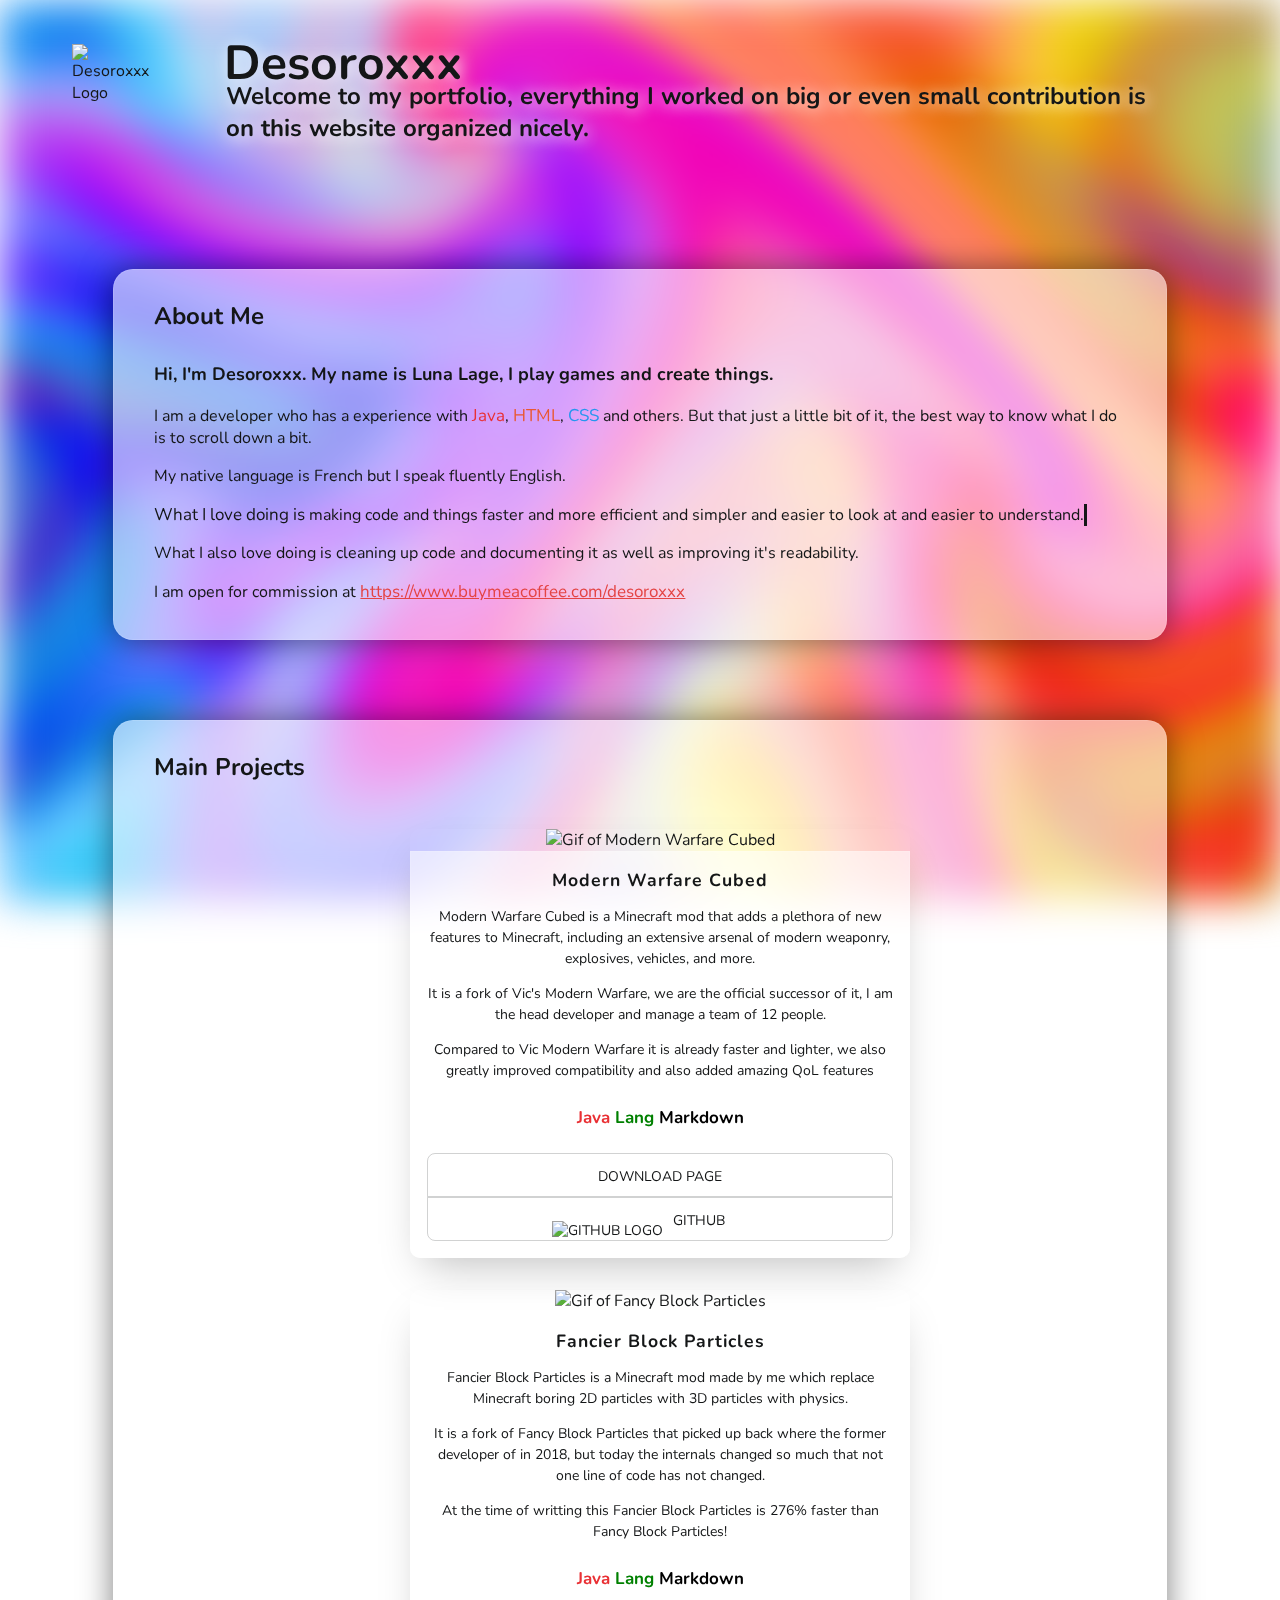
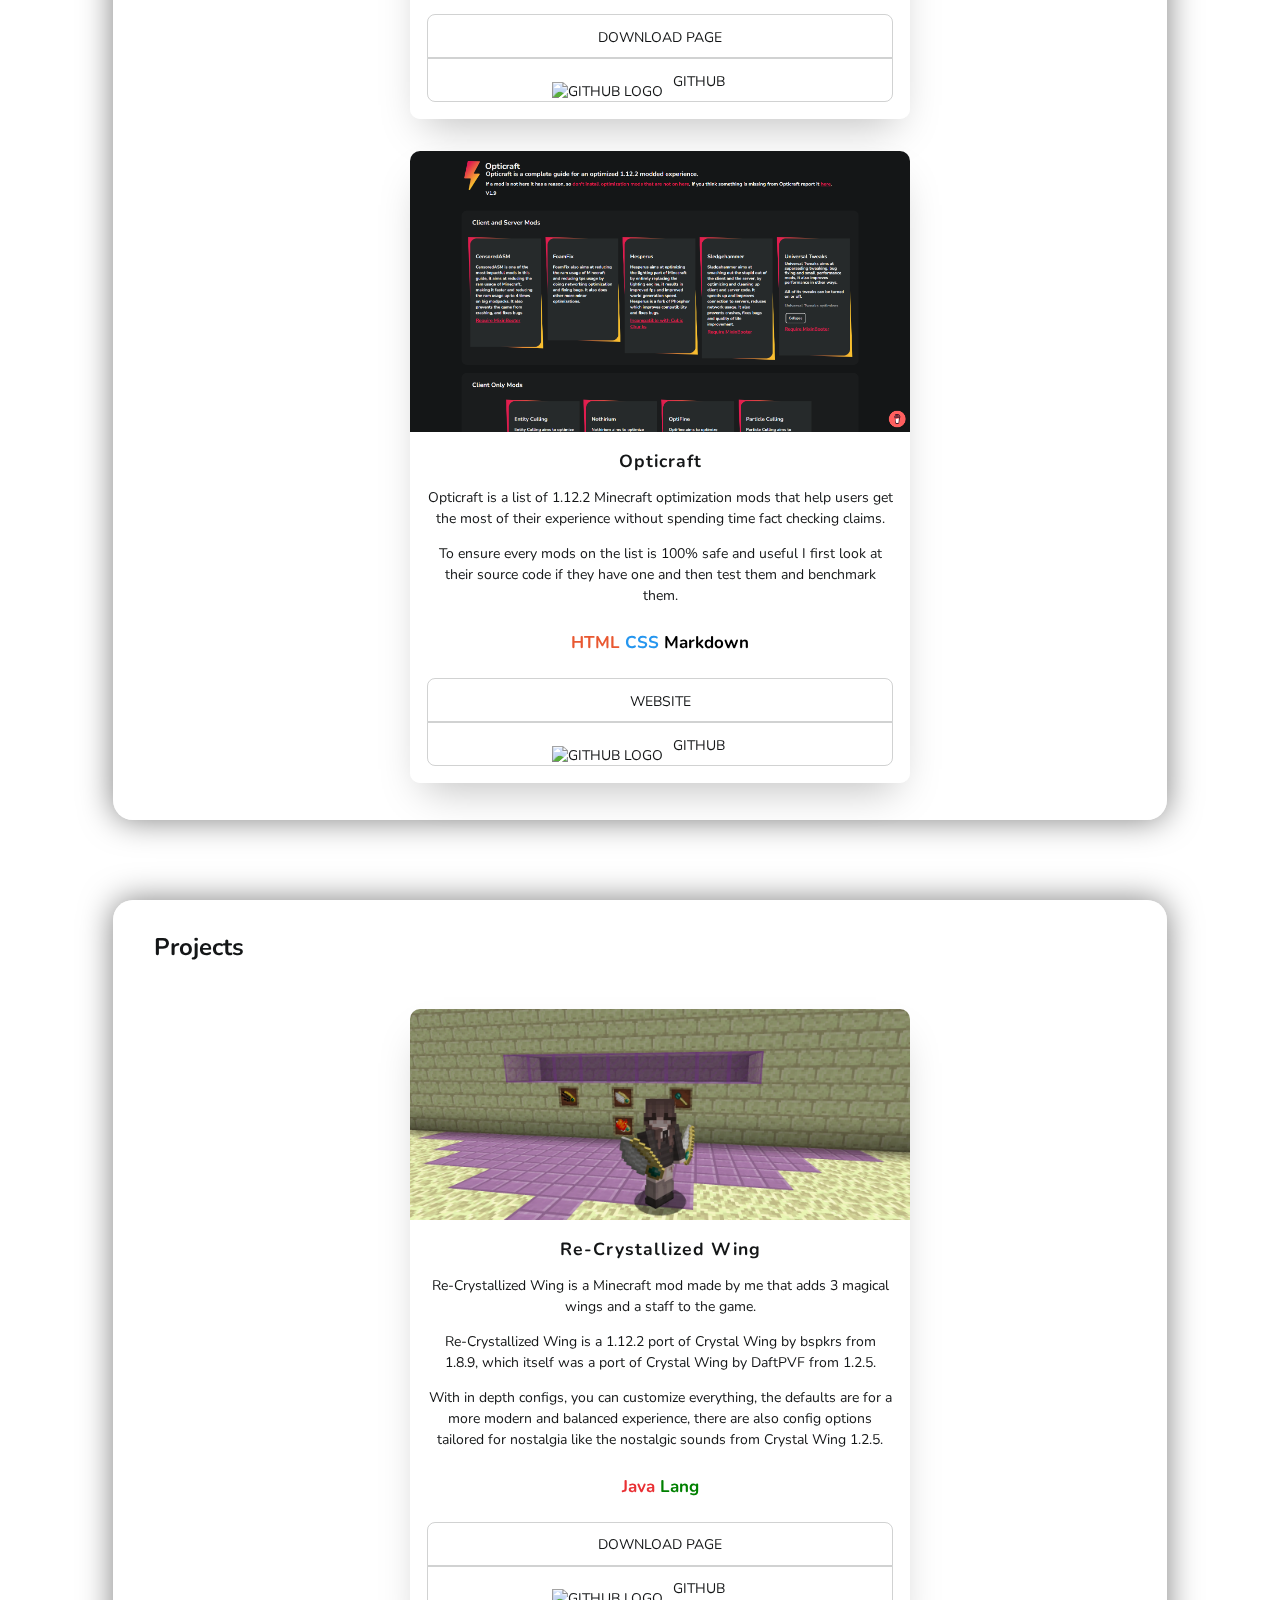
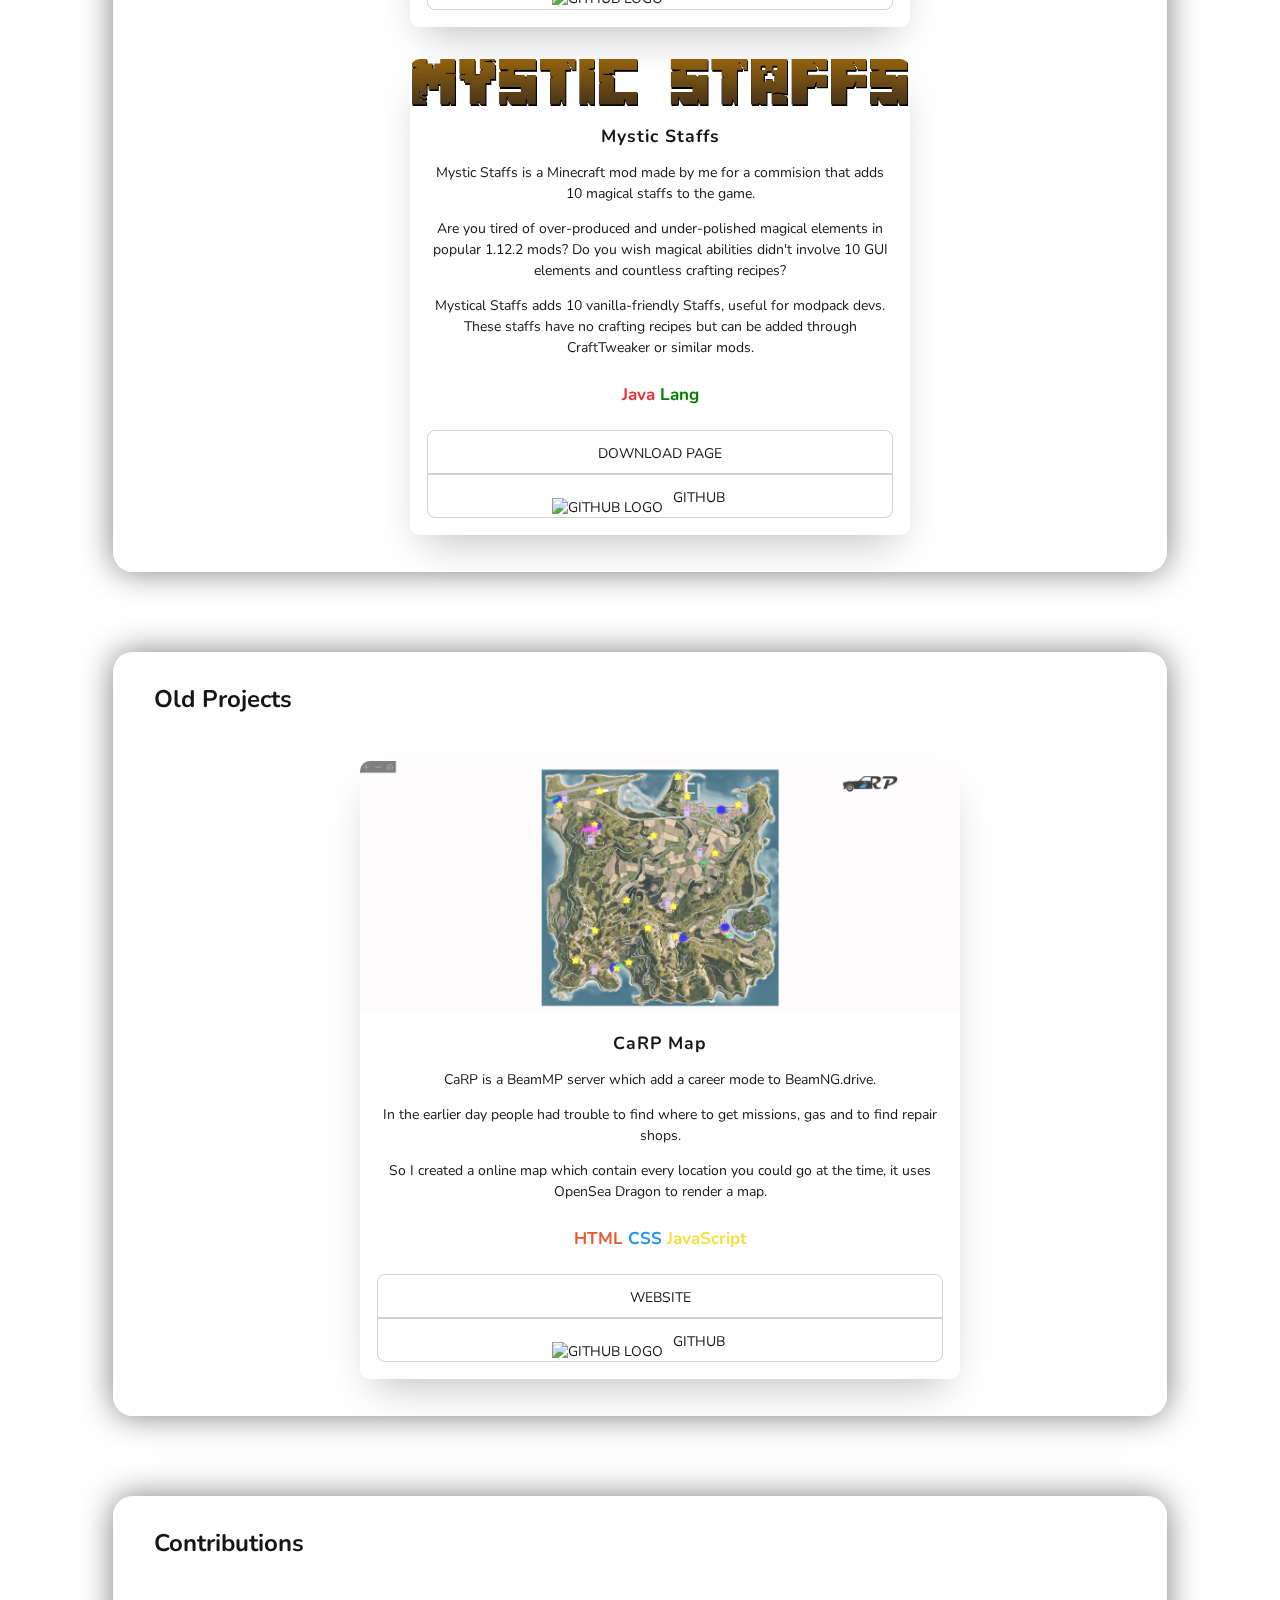
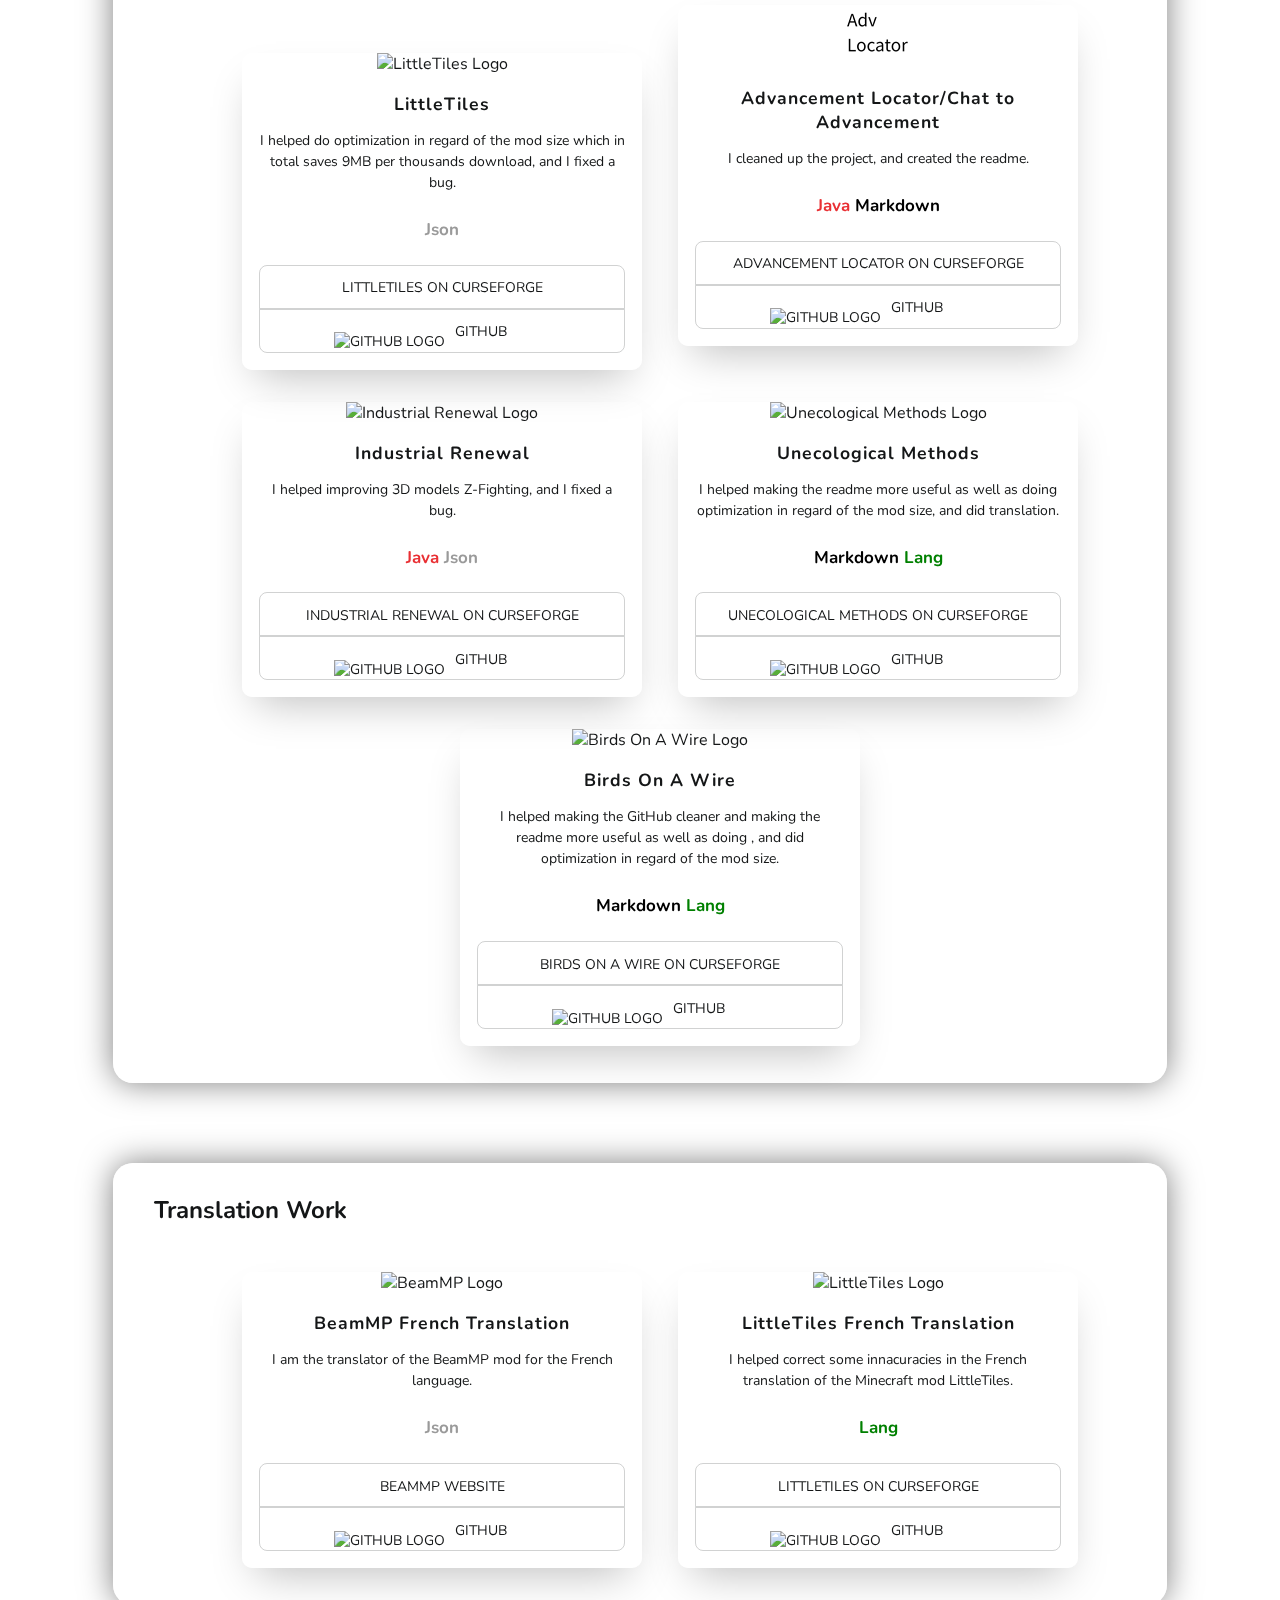
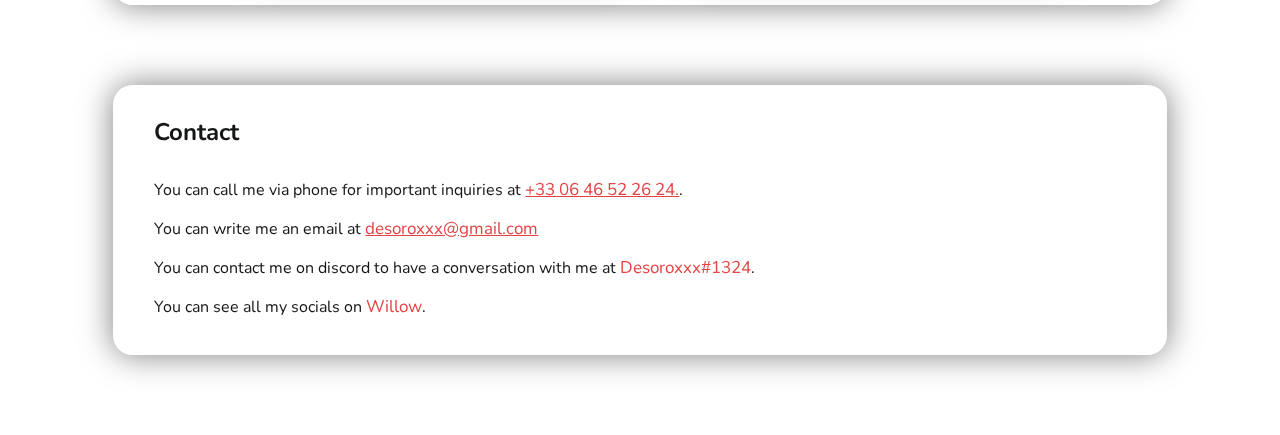
==== commit b191a81c: "Forgot to minify" ====
--- a/index.html
+++ b/index.html
@@ -1 +1 @@
-<!doctypehtml><html lang=en><meta charset=utf-8><meta content="IE=edge"http-equiv=X-UA-Compatible><title>Desoroxxx Portfolio</title><link href=assets/desoroxxxSmall.webp rel=icon type=image/x-icon><meta content="Desoroxxx Portfolio"name=description><meta content="width=device-width,initial-scale=1"name=viewport><link href=portfolio.css rel=stylesheet><canvas height=600 id=canvas width=1400></canvas><img alt="Desoroxxx Logo"class=logo src=assets/desoroxxxSmall.webp><div class=header-div><h1 class=title>Desoroxxx</h1><h2 class="title desc">Welcome to my portfolio, everything I worked on big or even small contribution is on this website organized nicely.</h2></div><div class=box><h2 class=box-name>About Me</h2><h3 class="about-me hello">Hi, I'm Desoroxxx. My name is Luna Lage, I play games and create things.</h3><p class=about-me>I am a developer who has a experience with <span style=color:#e93034>Java</span>, <span style=color:#e95831>HTML</span>, <span style=color:#2596ef>CSS</span> and others. But that just a little bit of it, the best way to know what I do is to scroll down a bit.<p class=about-me>My native language is French but I speak fluently English.</p><span class=about-me-fixed>What I love doing is </span><span style="border-right:3px solid"class="about-me cursor"id=text>making code and things faster and more efficient and simpler and easier to look at and easier to understand.</span><p class=about-me>What I also love doing is cleaning up code and documenting it as well as improving it's readability.<p class=about-me>I am open for commission at <a rel=noopener class=contact href=https://www.buymeacoffee.com/desoroxxx target=_blank>https://www.buymeacoffee.com/desoroxxx</a></div><div class=box><h2 class=box-name>Main Projects</h2><ul class=cards><li class=cards_item><div class=card style=max-width:800px><img alt="Gif of Fancy Block Particles"class=cardimg src=https://i.imgur.com/ZfiAoir.gif><div><h2>Fancier Block Particles</h2><p>Fancier Block Particles is a Minecraft mod made by me which replace Minecraft boring 2D particles with 3D particles with physics.<p>It is a fork of Fancy Block Particles that picked up back where the former developer of in 2018, but today the internals changed so much that not one line of code has not changed.<p>At the time of writting this Fancier Block Particles is 276% faster than Fancy Block Particles!<h4><span style=color:#e93034>Java</span> <span style=color:green>Lang</span> <span style=color:#000>Markdown</span></h4><button class=top onclick='window.open("https://www.curseforge.com/minecraft/mc-mods/fbp","_blank")'>Download Page</button> <button class=bottom onclick='window.open("https://github.com/Red-Studio-Ragnarok/Fancier-Block-Particles","_blank")'><img alt="Github Logo"class=github-icon>GitHub</button></div></div><li class=cards_item><div class=card style=max-width:800px><img alt="Screenshot of Opticraft"class="cardimg opticraft"src=assets/Opticraft-Screenshot-10-12-2022.webp><div><h2>Opticraft</h2><p>Opticraft is a list of 1.12.2 Minecraft optimization mods that help users get the most of their experience without spending time fact checking claims.<p>To ensure every mods on the list is 100% safe and useful I first look at their source code if they have one and then test them and benchmark them.<h4><span style=color:#e95831>HTML</span> <span style=color:#2596ef>CSS</span> <span style=color:#000>Markdown</span></h4><button class=top onclick='window.open("https://red-studio-ragnarok.github.io/Opticraft/","_blank")'>Website</button> <button class=bottom onclick='window.open("https://github.com/Red-Studio-Ragnarok/Opticraft","_blank")'><img alt="Github Logo"class=github-icon>GitHub</button></div></div></ul></div><div class=box><h2 class=box-name>Old Projects</h2><ul class=cards><li class=cards_item><div class=card style=max-width:800px><img alt="Screenshot of CaRP Map"class=cardimg src=assets/CaRP-Map-Screenshot-2023-03-11.webp><div><h2>CaRP Map</h2><p>CaRP is a BeamMP server which add a career mode to BeamNG.drive.<p>In the earlier day people had trouble to find where to get missions, gas and to find repair shops.<p>So I created a online map which contain every location you could go at the time, it uses OpenSea Dragon to render a map.<h4><span style=color:#e95831>HTML</span> <span style=color:#2596ef>CSS</span> <span style=color:#f7df42>JavaScript</span></h4><button class=top onclick='window.open("https://red-studio-ragnarok.github.io/CaRPMapProject/","_blank")'>Website</button> <button class=bottom onclick='window.open("https://github.com/Red-Studio-Ragnarok/CaRPMapProject","_blank")'><img alt="Github Logo"class=github-icon>GitHub</button></div></div></ul></div><div class=box><h2 class=box-name>Contributions</h2><ul class=cards><li class=cards_item><div class=card style=max-width:400px><img alt="LittleTiles Logo"class=cardimg src=assets/LittleTiles.webp><div><h2>LittleTiles</h2><p>I helped do optimization in regard of the mod size which in total saves 9MB per thousands download, and I fixed a bug.<h4><span style=color:#9a9a9a>Json</span></h4><button class=top onclick='window.open("https://www.curseforge.com/minecraft/mc-mods/littletiles","_blank")'>LittleTiles On Curseforge</button> <button class=bottom onclick='window.open("https://github.com/CreativeMD/LittleTiles/commits?author=JustDesoroxxx","_blank")'><img alt="Github Logo"class=github-icon>GitHub</button></div></div><li class=cards_item><div class=card style=max-width:400px><img alt="Advancement Locator/Chat to Advancement Logo"class=cardimg src=assets/Chat2Adv.webp><div><h2>Advancement Locator/Chat to Advancement</h2><p>I cleaned up the project, and created the readme.<h4><span style=color:#e93034>Java</span> <span style=color:#000>Markdown</span></h4><button class=top onclick='window.open("https://www.curseforge.com/minecraft/mc-mods/advancement-locator","_blank")'>Advancement Locator On Curseforge</button> <button class=bottom onclick='window.open("https://github.com/kappa-maintainer/Chat-to-Advancement/commits?author=JustDesoroxxx","_blank")'><img alt="Github Logo"class=github-icon>GitHub</button></div></div><li class=cards_item><div class=card style=max-width:400px><img alt="Industrial Renewal Logo"class=cardimg src=assets/IndustrialRenewal.webp><div><h2>Industrial Renewal</h2><p>I helped improving 3D models Z-Fighting, and I fixed a bug.<h4><span style=color:#e93034>Java</span> <span style=color:#9a9a9a>Json</span></h4><button class=top onclick='window.open("https://www.curseforge.com/minecraft/mc-mods/industrial-renewal","_blank")'>Industrial Renewal On Curseforge</button> <button class=bottom onclick='window.open("https://github.com/Cassiobsk8/Industrial_Renewal/commits?author=JustDesoroxxx","_blank")'><img alt="Github Logo"class=github-icon>GitHub</button></div></div><li class=cards_item><div class=card style=max-width:400px><img alt="Unecological Methods Logo"class=cardimg src=assets/UnecologicalMethods.webp><div><h2>Unecological Methods</h2><p>I helped making the readme more useful as well as doing optimization in regard of the mod size, and did translation.<h4><span style=color:#000>Markdown</span> <span style=color:green>Lang</span></h4><button class=top onclick='window.open("https://www.curseforge.com/minecraft/mc-mods/unecological-methods","_blank")'>Unecological Methods On Curseforge</button> <button class=bottom onclick='window.open("https://github.com/BananaFructa/UnecologicalMethods/commits?author=JustDesoroxxx","_blank")'><img alt="Github Logo"class=github-icon>GitHub</button></div></div><li class=cards_item><div class=card style=max-width:400px><img alt="Birds On A Wire Logo"class=cardimg src=assets/BirdsOnAWire.webp><div><h2>Birds On A Wire</h2><p>I helped making the GitHub cleaner and making the readme more useful as well as doing , and did optimization in regard of the mod size.<h4><span style=color:#000>Markdown</span> <span style=color:green>Lang</span></h4><button class=top onclick='window.open("https://www.curseforge.com/minecraft/mc-mods/unecological-methods","_blank")'>Birds On A Wire On Curseforge</button> <button class=bottom onclick='window.open("https://github.com/BananaFructa/UnecologicalMethods/commits?author=JustDesoroxxx","_blank")'><img alt="Github Logo"class=github-icon>GitHub</button></div></div></ul></div><div class=box><h2 class=box-name>Translation Work</h2><ul class=cards><li class=cards_item><div class=card style=max-width:400px><img alt="BeamMP Logo"class=cardimg src=assets/BeamMP.webp><div><h2>BeamMP French Translation</h2><p>I am the translator of the BeamMP mod for the French language.<h4><span style=color:#9a9a9a>Json</span></h4><button class=top onclick='window.open("https://beammp.com/","_blank")'>BeamMP Website</button> <button class=bottom onclick='window.open("https://github.com/BeamMP/BeamMP/blob/development/mp_locales/fr_FR.json","_blank")'><img alt="Github Logo"class=github-icon>GitHub</button></div></div><li class=cards_item><div class=card style=max-width:400px><img alt="LittleTiles Logo"class=cardimg src=assets/LittleTiles.webp><div><h2>LittleTiles French Translation</h2><p>I helped correct some innacuracies in the French translation of the Minecraft mod LittleTiles.<h4><span style=color:green>Lang</span></h4><button class=top onclick='window.open("https://www.curseforge.com/minecraft/mc-mods/littletiles","_blank")'>LittleTiles On Curseforge</button> <button class=bottom onclick='window.open("https://github.com/CreativeMD/LittleTiles/blob/1.12/src/main/resources/assets/littletiles/lang/fr_FR.lang","_blank")'><img alt="Github Logo"class=github-icon>GitHub</button></div></div></ul></div><div class=box><h2 class=box-name>Contact</h2><p class=about-me>You can call me via phone for important inquiries at <a rel=noopener rel=noopener class=contact href=tel:+330646522624 target=_blank>+33 06 46 52 26 24.</a>.<p class=about-me>You can write me an email at <a rel=noopener class=contact href=mailto:desoroxxx@gmail.com target=_blank>desoroxxx@gmail.com</a><p class=about-me>You can contact me on discord to have a conversation with me at <span class=contact>Desoroxxx#1324</span>.<p class=about-me>You can see all my socials on <span class=contact href=https://wlo.link/@Desoroxxx rel=noopener target=_blank>https://wlo.link/@Desoroxxx</span>.</div><script async defer src=main.js></script>+<!doctypehtml> <html lang=en> <head> <meta charset=utf-8> <meta content="IE=edge"http-equiv=X-UA-Compatible> <title>Desoroxxx Portfolio</title> <link href=assets/desoroxxxSmall.webp rel=icon type=image/x-icon> <meta content="Desoroxxx Portfolio"name=description> <meta content="width=device-width,initial-scale=1"name=viewport> <link href=portfolio.css rel=stylesheet> </head> <canvas height=600 id=canvas width=1400></canvas> <body> <img alt="Desoroxxx Logo"class=logo src=assets/desoroxxxSmall.webp> <div class=header-div> <h1 class=title>Desoroxxx</h1> <h2 class="title desc">Welcome to my portfolio, everything I worked on big or even small contribution is on this website organized nicely.</h2> </div> <div class=box> <h2 class=box-name>About Me</h2> <h3 class="about-me hello">Hi, I'm Desoroxxx. My name is Luna Lage, I play games and create things.</h3> <p class=about-me>I am a developer who has a experience with <span style=color:#e93034>Java</span>, <span style=color:#e95831>HTML</span>, <span style=color:#2596ef>CSS</span> and others. But that just a little bit of it, the best way to know what I do is to scroll down a bit.</p> <p class=about-me>My native language is French but I speak fluently English.</p> <span class=about-me-fixed>What I love doing is </span> <span style="border-right:3px solid"class="about-me cursor"id=text>making code and things faster and more efficient and simpler and easier to look at and easier to understand.</span> <p class=about-me>What I also love doing is cleaning up code and documenting it as well as improving it's readability.</p> <p class=about-me>I am open for commission at <a rel=noopener class=contact href=https://www.buymeacoffee.com/desoroxxx target=_blank>https://www.buymeacoffee.com/desoroxxx</a></p> </div> <div class=box> <h2 class=box-name>Main Projects</h2> <ul class=cards> <li class=cards_item> <div class=card style=max-width:500px> <img alt="Gif of Modern Warfare Cubed"class=cardimg src=https://i.imgur.com/ZfiAoir.gif> <div> <h2>Modern Warfare Cubed</h2> <p>Modern Warfare Cubed is a Minecraft mod that adds a plethora of new features to Minecraft, including an extensive arsenal of modern weaponry, explosives, vehicles, and more.</p> <p>It is a fork of Vic's Modern Warfare, we are the official successor of it, I am the head developer and manage a team of 12 people.</p> <p>Compared to Vic Modern Warfare it is already faster and lighter, we also greatly improved compatibility and also added amazing QoL features</p> <h4><span style=color:#e93034>Java</span> <span style=color:green>Lang</span> <span style=color:#000>Markdown</span></h4> <button class=top onclick='window.open("https://www.curseforge.com/minecraft/mc-mods/modern-warfare-cubed","_blank")'>Download Page</button> <button class=bottom onclick='window.open("https://github.com/Cubed-Development/Modern-Warfare-Cubed","_blank")'><img alt="Github Logo"class=github-icon>GitHub</button> </div> </div> </li> <li class=cards_item> <div class=card style=max-width:500px> <img alt="Gif of Fancy Block Particles"class=cardimg src=https://i.imgur.com/ZfiAoir.gif> <div> <h2>Fancier Block Particles</h2> <p>Fancier Block Particles is a Minecraft mod made by me which replace Minecraft boring 2D particles with 3D particles with physics.</p> <p>It is a fork of Fancy Block Particles that picked up back where the former developer of in 2018, but today the internals changed so much that not one line of code has not changed.</p> <p>At the time of writting this Fancier Block Particles is 276% faster than Fancy Block Particles!</p> <h4><span style=color:#e93034>Java</span> <span style=color:green>Lang</span> <span style=color:#000>Markdown</span></h4> <button class=top onclick='window.open("https://www.curseforge.com/minecraft/mc-mods/fbp","_blank")'>Download Page</button> <button class=bottom onclick='window.open("https://github.com/Red-Studio-Ragnarok/Fancier-Block-Particles","_blank")'><img alt="Github Logo"class=github-icon>GitHub</button> </div> </div> </li> <li class=cards_item> <div class=card style=max-width:500px> <img alt="Screenshot of Opticraft"class="cardimg opticraft"src=assets/Opticraft-Screenshot.webp> <div> <h2>Opticraft</h2> <p>Opticraft is a list of 1.12.2 Minecraft optimization mods that help users get the most of their experience without spending time fact checking claims.</p> <p>To ensure every mods on the list is 100% safe and useful I first look at their source code if they have one and then test them and benchmark them.</p> <h4><span style=color:#e95831>HTML</span> <span style=color:#2596ef>CSS</span> <span style=color:#000>Markdown</span></h4> <button class=top onclick='window.open("https://red-studio-ragnarok.github.io/Opticraft/","_blank")'>Website</button> <button class=bottom onclick='window.open("https://github.com/Red-Studio-Ragnarok/Opticraft","_blank")'><img alt="Github Logo"class=github-icon>GitHub</button> </div> </div> </li> </ul> </div> <div class=box> <h2 class=box-name>Projects</h2> <ul class=cards> <li class=cards_item> <div class=card style=max-width:500px> <img alt="Screenshot of Re-Crystallized Wing"class=cardimg src=assets/Crystal-Wings.webp> <div> <h2>Re-Crystallized Wing</h2> <p>Re-Crystallized Wing is a Minecraft mod made by me that adds 3 magical wings and a staff to the game.</p> <p>Re-Crystallized Wing is a 1.12.2 port of Crystal Wing by bspkrs from 1.8.9, which itself was a port of Crystal Wing by DaftPVF from 1.2.5.</p> <p>With in depth configs, you can customize everything, the defaults are for a more modern and balanced experience, there are also config options tailored for nostalgia like the nostalgic sounds from Crystal Wing 1.2.5.</p> <h4><span style=color:#e93034>Java</span> <span style=color:green>Lang</span></h4> <button class=top onclick='window.open("https://www.curseforge.com/minecraft/mc-mods/mystic-staffs","_blank")'>Download Page</button> <button class=bottom onclick='window.open("https://github.com/Desoroxxx/Mystic-Staffs","_blank")'><img alt="Github Logo"class=github-icon>GitHub</button> </div> </div> </li> <li class=cards_item> <div class=card style=max-width:500px> <img alt="Mystic Staffs logo"class=cardimg src=assets/Mystic-Staffs.webp> <div> <h2>Mystic Staffs</h2> <p>Mystic Staffs is a Minecraft mod made by me for a commision that adds 10 magical staffs to the game.</p> <p>Are you tired of over-produced and under-polished magical elements in popular 1.12.2 mods? Do you wish magical abilities didn't involve 10 GUI elements and countless crafting recipes?</p> <p>Mystical Staffs adds 10 vanilla-friendly Staffs, useful for modpack devs. These staffs have no crafting recipes but can be added through CraftTweaker or similar mods.</p> <h4><span style=color:#e93034>Java</span> <span style=color:green>Lang</span></h4> <button class=top onclick='window.open("https://www.curseforge.com/minecraft/mc-mods/mystic-staffs","_blank")'>Download Page</button> <button class=bottom onclick='window.open("https://github.com/Desoroxxx/Mystic-Staffs","_blank")'><img alt="Github Logo"class=github-icon>GitHub</button> </div> </div> </li> </ul> </div> <div class=box> <h2 class=box-name>Old Projects</h2> <ul class=cards> <li class=cards_item> <div class=card style=max-width:600px> <img alt="Screenshot of CaRP Map"class=cardimg src=assets/CaRP-Map-Screenshot-2023-03-11.webp> <div> <h2>CaRP Map</h2> <p>CaRP is a BeamMP server which add a career mode to BeamNG.drive.</p> <p>In the earlier day people had trouble to find where to get missions, gas and to find repair shops.</p> <p>So I created a online map which contain every location you could go at the time, it uses OpenSea Dragon to render a map.</p> <h4><span style=color:#e95831>HTML</span> <span style=color:#2596ef>CSS</span> <span style=color:#f7df42>JavaScript</span></h4> <button class=top onclick='window.open("https://red-studio-ragnarok.github.io/CaRPMapProject/","_blank")'>Website</button> <button class=bottom onclick='window.open("https://github.com/Red-Studio-Ragnarok/CaRPMapProject","_blank")'><img alt="Github Logo"class=github-icon>GitHub</button> </div> </div> </li> </ul> </div> <div class=box> <h2 class=box-name>Contributions</h2> <ul class=cards> <li class=cards_item> <div class=card style=max-width:400px> <img alt="LittleTiles Logo"class=cardimg src=assets/LittleTiles.webp> <div> <h2>LittleTiles</h2> <p>I helped do optimization in regard of the mod size which in total saves 9MB per thousands download, and I fixed a bug.</p> <h4><span style=color:#9a9a9a>Json</span></h4> <button class=top onclick='window.open("https://www.curseforge.com/minecraft/mc-mods/littletiles","_blank")'>LittleTiles On Curseforge</button> <button class=bottom onclick='window.open("https://github.com/CreativeMD/LittleTiles/commits?author=JustDesoroxxx","_blank")'><img alt="Github Logo"class=github-icon>GitHub</button> </div> </div> </li> <li class=cards_item> <div class=card style=max-width:400px> <img alt="Advancement Locator/Chat to Advancement Logo"class=cardimg src=assets/Chat2Adv.webp> <div> <h2>Advancement Locator/Chat to Advancement</h2> <p>I cleaned up the project, and created the readme.</p> <h4><span style=color:#e93034>Java</span> <span style=color:#000>Markdown</span></h4> <button class=top onclick='window.open("https://www.curseforge.com/minecraft/mc-mods/advancement-locator","_blank")'>Advancement Locator On Curseforge</button> <button class=bottom onclick='window.open("https://github.com/kappa-maintainer/Chat-to-Advancement/commits?author=JustDesoroxxx","_blank")'><img alt="Github Logo"class=github-icon>GitHub</button> </div> </div> </li> <li class=cards_item> <div class=card style=max-width:400px> <img alt="Industrial Renewal Logo"class=cardimg src=assets/IndustrialRenewal.webp> <div> <h2>Industrial Renewal</h2> <p>I helped improving 3D models Z-Fighting, and I fixed a bug.</p> <h4><span style=color:#e93034>Java</span> <span style=color:#9a9a9a>Json</span></h4> <button class=top onclick='window.open("https://www.curseforge.com/minecraft/mc-mods/industrial-renewal","_blank")'>Industrial Renewal On Curseforge</button> <button class=bottom onclick='window.open("https://github.com/Cassiobsk8/Industrial_Renewal/commits?author=JustDesoroxxx","_blank")'><img alt="Github Logo"class=github-icon>GitHub</button> </div> </div> </li> <li class=cards_item> <div class=card style=max-width:400px> <img alt="Unecological Methods Logo"class=cardimg src=assets/UnecologicalMethods.webp> <div> <h2>Unecological Methods</h2> <p>I helped making the readme more useful as well as doing optimization in regard of the mod size, and did translation.</p> <h4><span style=color:#000>Markdown</span> <span style=color:green>Lang</span></h4> <button class=top onclick='window.open("https://www.curseforge.com/minecraft/mc-mods/unecological-methods","_blank")'>Unecological Methods On Curseforge</button> <button class=bottom onclick='window.open("https://github.com/BananaFructa/UnecologicalMethods/commits?author=JustDesoroxxx","_blank")'><img alt="Github Logo"class=github-icon>GitHub</button> </div> </div> </li> <li class=cards_item> <div class=card style=max-width:400px> <img alt="Birds On A Wire Logo"class=cardimg src=assets/BirdsOnAWire.webp> <div> <h2>Birds On A Wire</h2> <p>I helped making the GitHub cleaner and making the readme more useful as well as doing , and did optimization in regard of the mod size.</p> <h4><span style=color:#000>Markdown</span> <span style=color:green>Lang</span></h4> <button class=top onclick='window.open("https://www.curseforge.com/minecraft/mc-mods/unecological-methods","_blank")'>Birds On A Wire On Curseforge</button> <button class=bottom onclick='window.open("https://github.com/BananaFructa/UnecologicalMethods/commits?author=JustDesoroxxx","_blank")'><img alt="Github Logo"class=github-icon>GitHub</button> </div> </div> </li> </ul> </div> <div class=box> <h2 class=box-name>Translation Work</h2> <ul class=cards> <li class=cards_item> <div class=card style=max-width:400px> <img alt="BeamMP Logo"class=cardimg src=assets/BeamMP.webp> <div> <h2>BeamMP French Translation</h2> <p>I am the translator of the BeamMP mod for the French language.</p> <h4><span style=color:#9a9a9a>Json</span></h4> <button class=top onclick='window.open("https://beammp.com/","_blank")'>BeamMP Website</button> <button class=bottom onclick='window.open("https://github.com/BeamMP/BeamMP/blob/development/mp_locales/fr_FR.json","_blank")'><img alt="Github Logo"class=github-icon>GitHub</button> </div> </div> </li> <li class=cards_item> <div class=card style=max-width:400px> <img alt="LittleTiles Logo"class=cardimg src=assets/LittleTiles.webp> <div> <h2>LittleTiles French Translation</h2> <p>I helped correct some innacuracies in the French translation of the Minecraft mod LittleTiles.</p> <h4><span style=color:green>Lang</span></h4> <button class=top onclick='window.open("https://www.curseforge.com/minecraft/mc-mods/littletiles","_blank")'>LittleTiles On Curseforge</button> <button class=bottom onclick='window.open("https://github.com/CreativeMD/LittleTiles/blob/1.12/src/main/resources/assets/littletiles/lang/fr_FR.lang","_blank")'><img alt="Github Logo"class=github-icon>GitHub</button> </div> </div> </li> </ul> </div> <div class=box> <h2 class=box-name>Contact</h2> <p class=about-me>You can call me via phone for important inquiries at <a rel=noopener rel=noopener class=contact href=tel:+330646522624 target=_blank>+33 06 46 52 26 24.</a>.</p> <p class=about-me>You can write me an email at <a rel=noopener class=contact href=mailto:desoroxxx@gmail.com target=_blank>desoroxxx@gmail.com</a></p> <p class=about-me>You can contact me on discord to have a conversation with me at <span class=contact>Desoroxxx#1324</span>.</p> <p class=about-me>You can see all my socials on <span class=contact href=https://wlo.link/@Desoroxxx rel=noopener target=_blank>Willow</span>.</p> </div>  <script async defer src=main.js></script> 
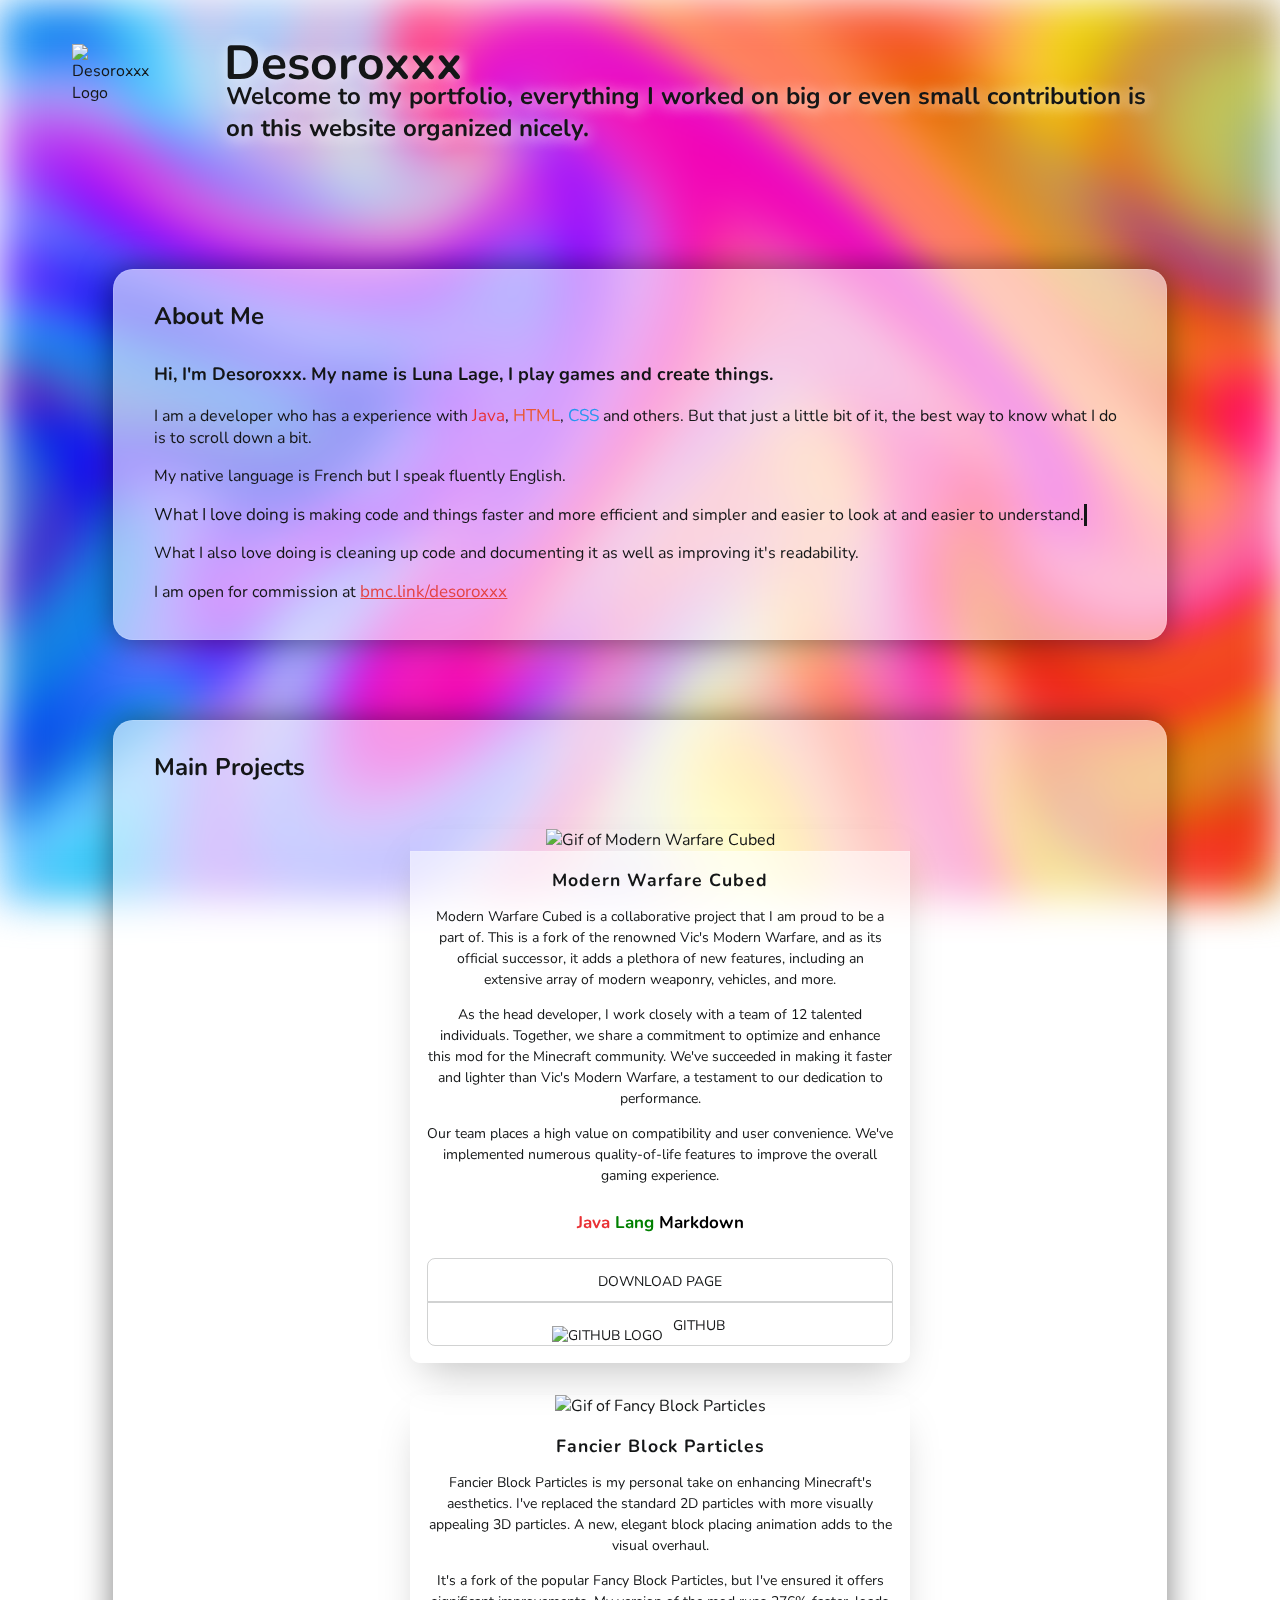
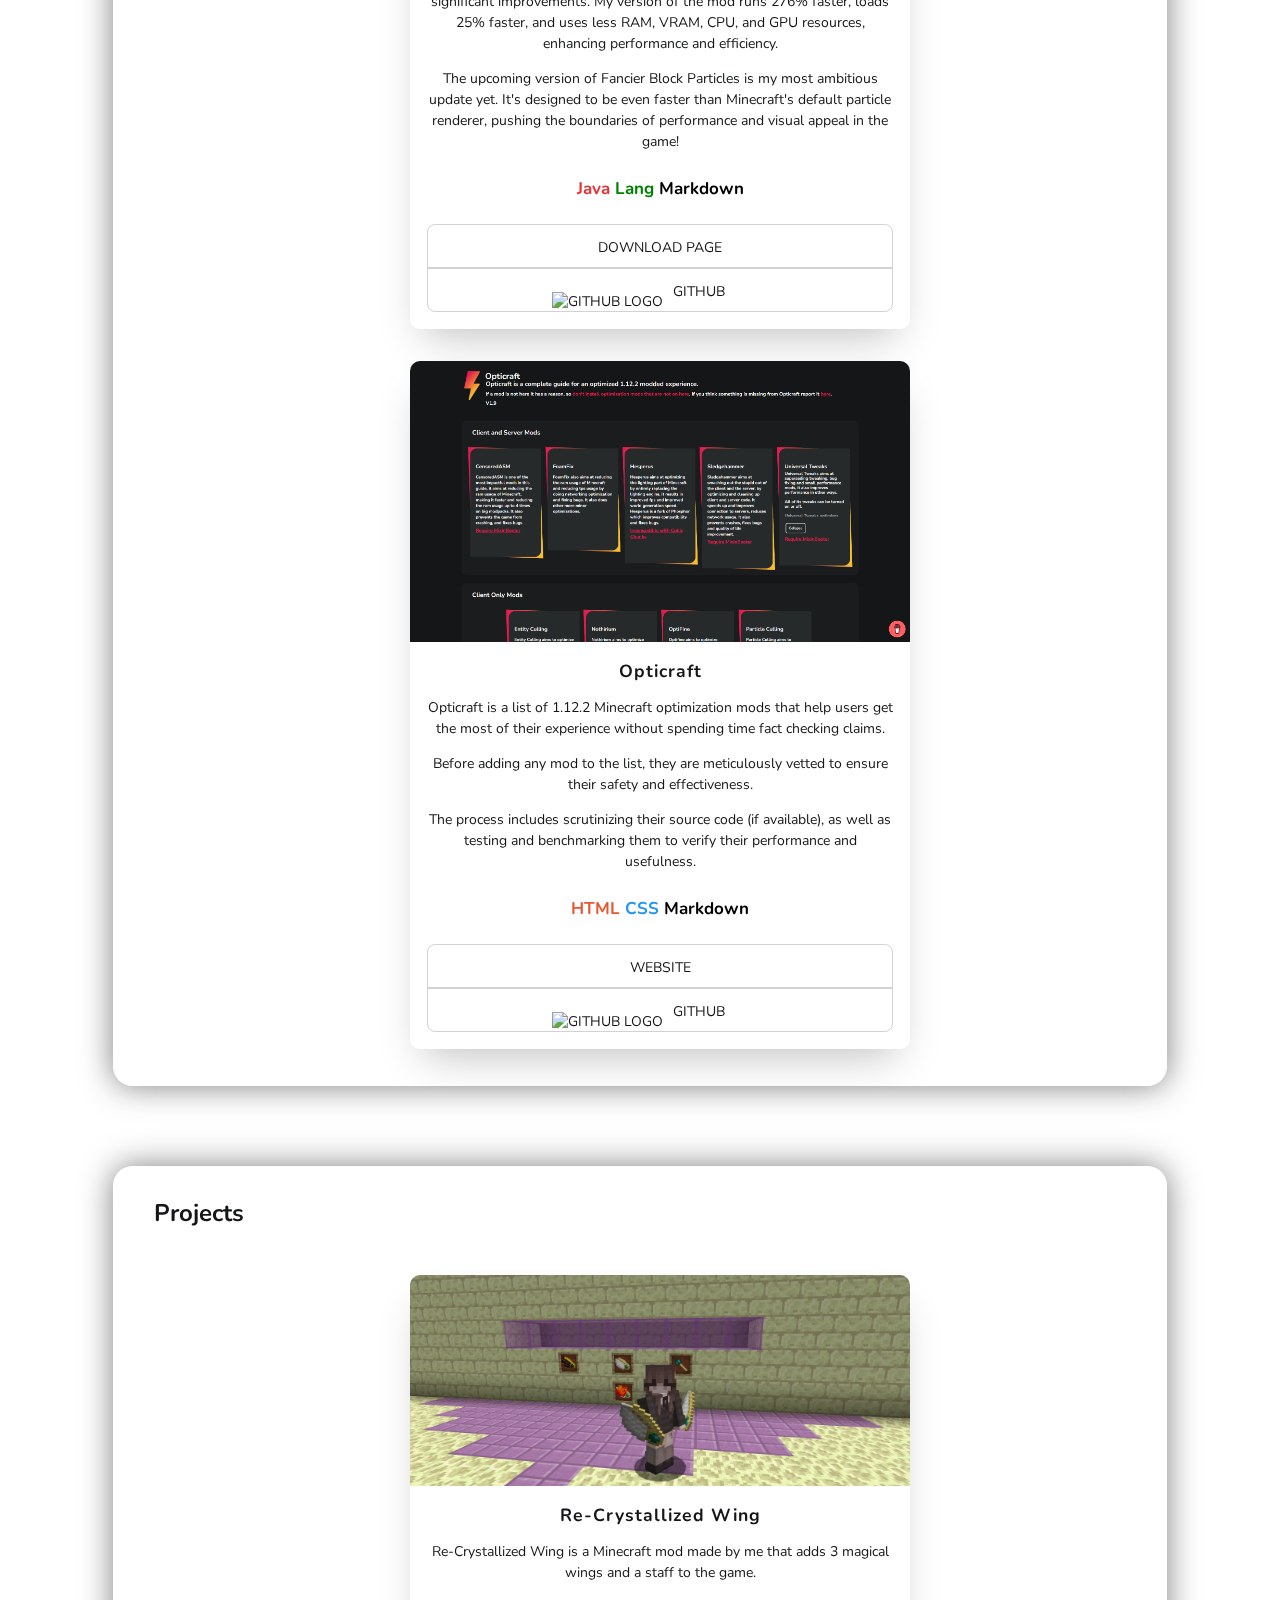
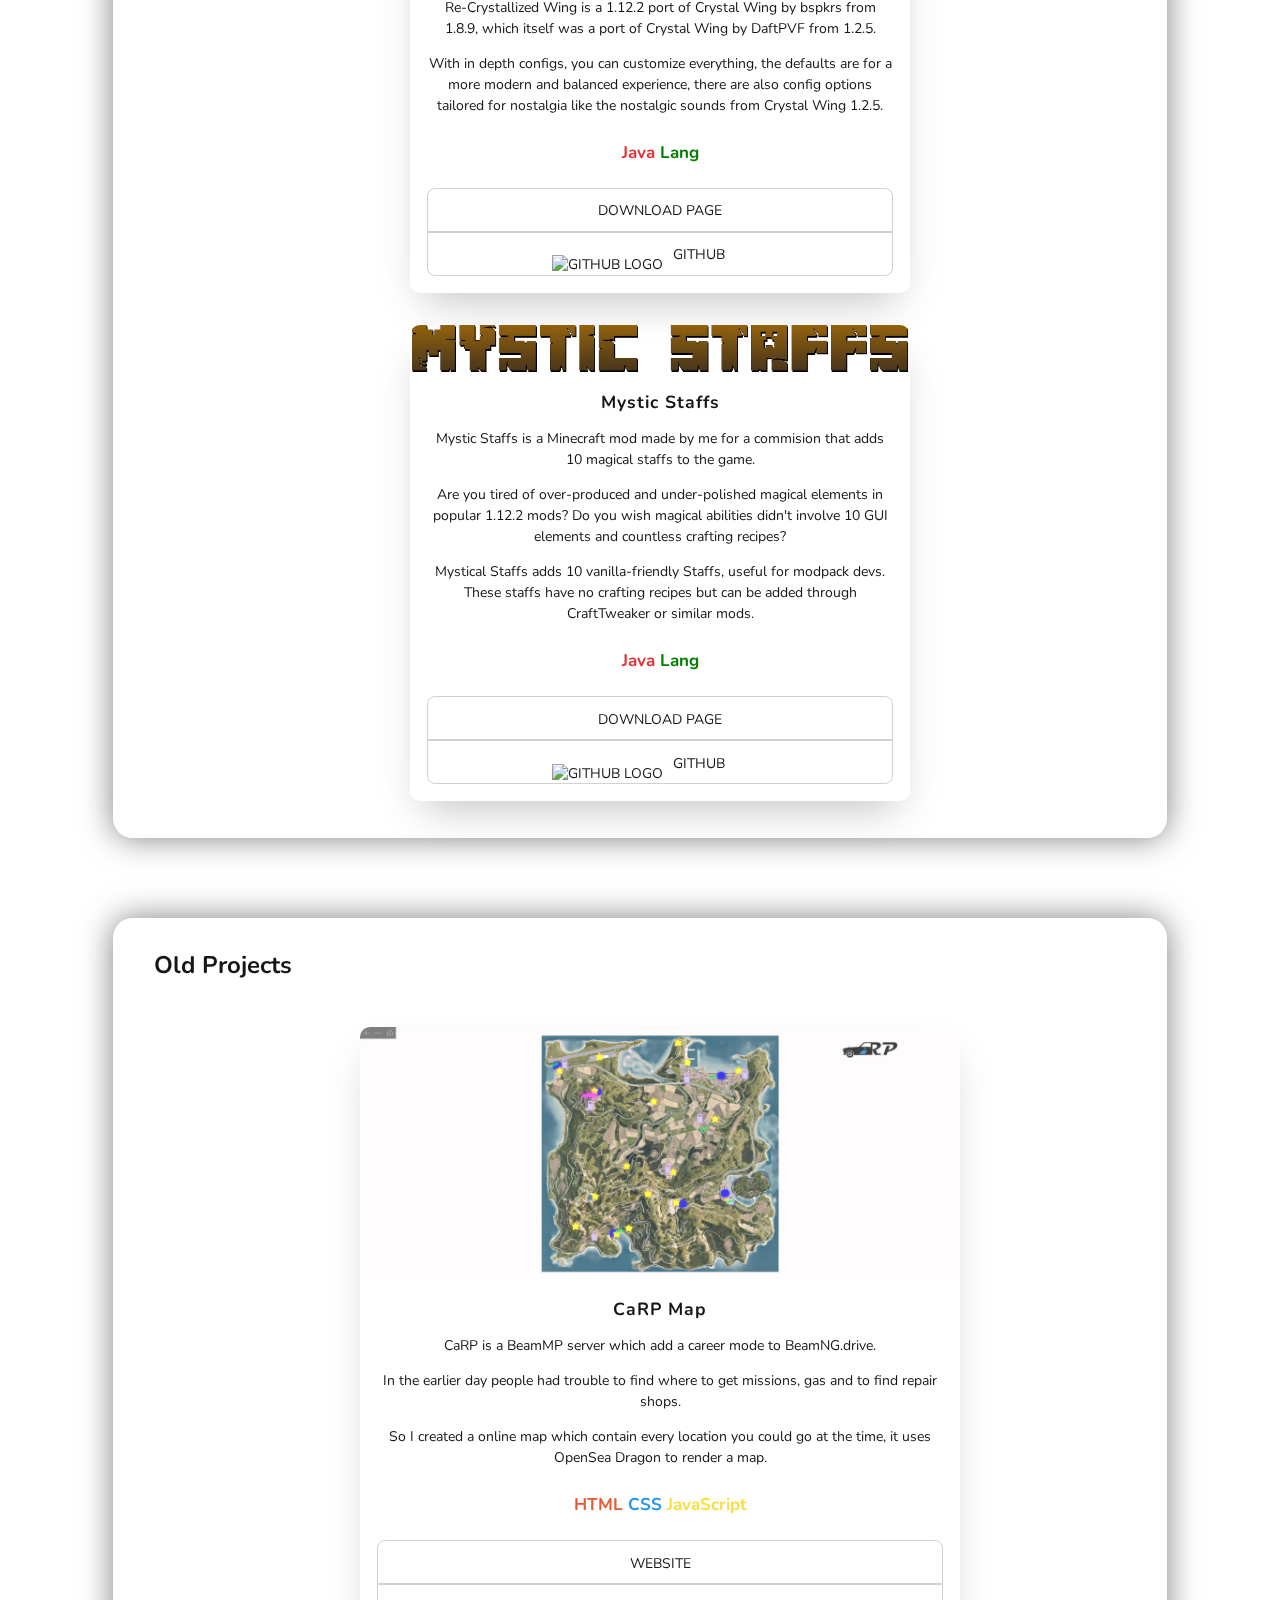
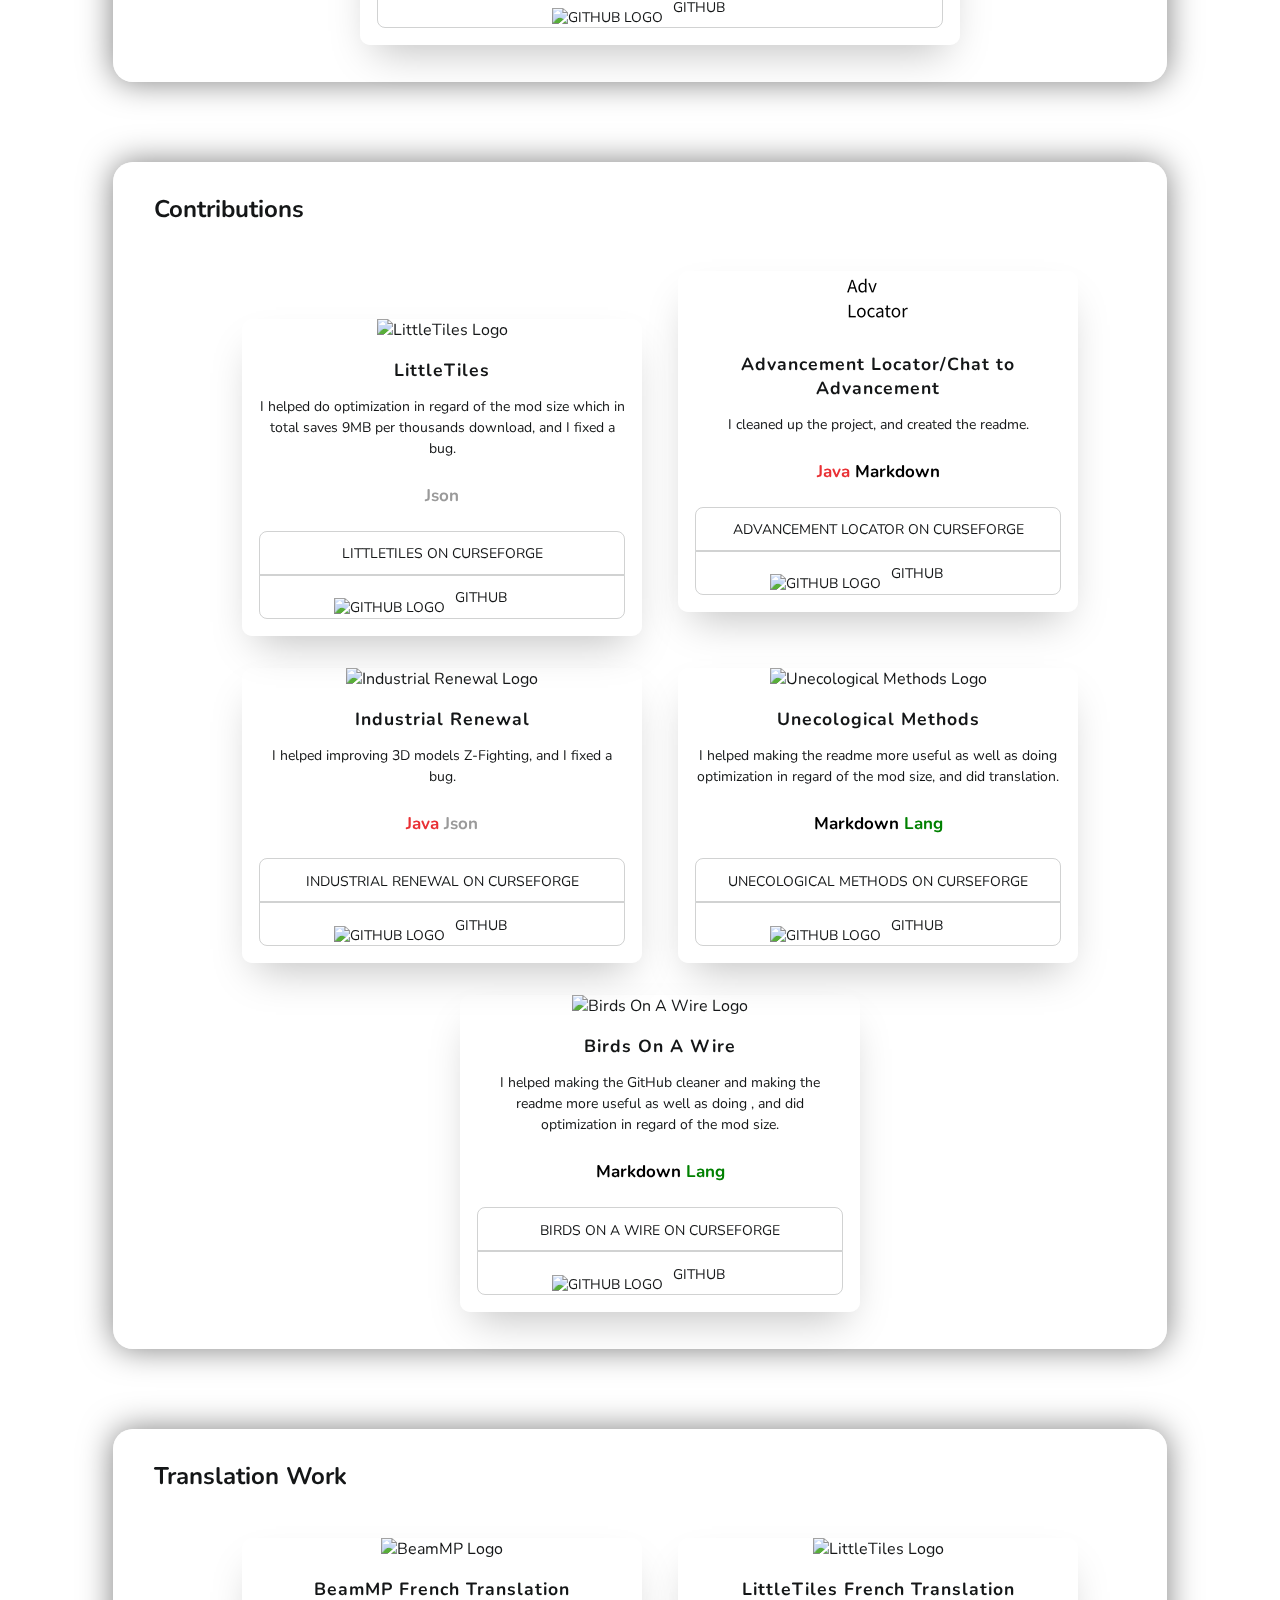
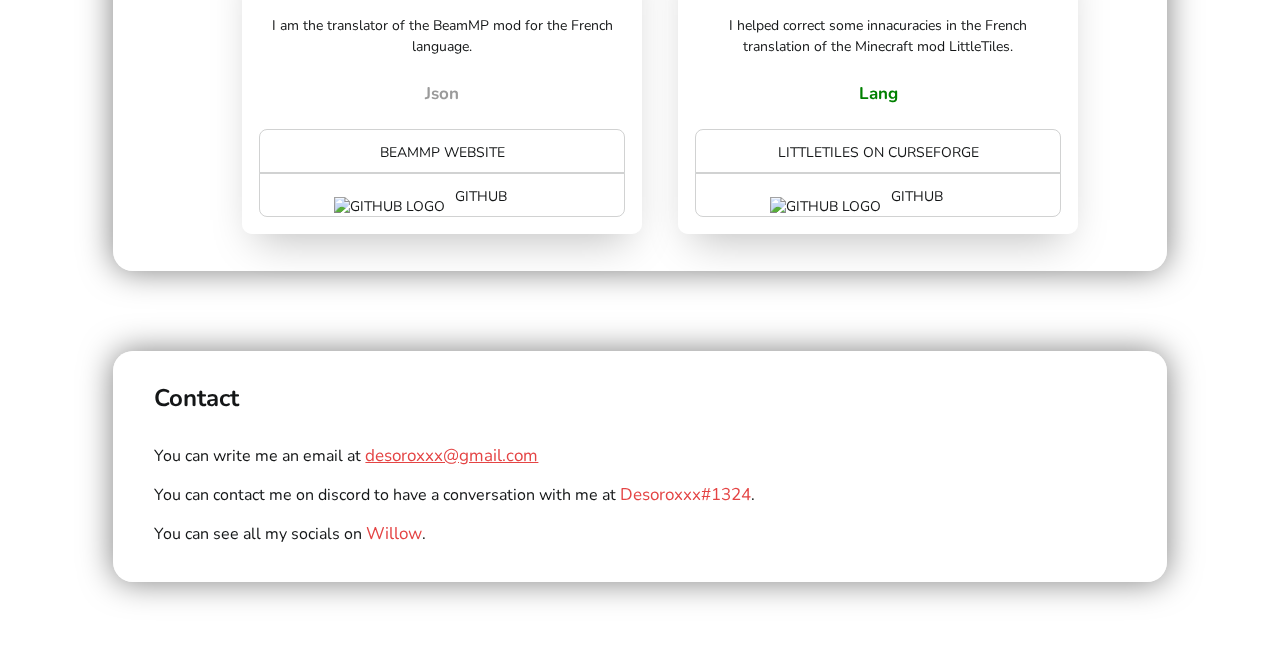
==== commit e4694c06: "Update Part Two" ====
--- a/index.html
+++ b/index.html
@@ -1 +1 @@
-<!doctypehtml> <html lang=en> <head> <meta charset=utf-8> <meta content="IE=edge"http-equiv=X-UA-Compatible> <title>Desoroxxx Portfolio</title> <link href=assets/desoroxxxSmall.webp rel=icon type=image/x-icon> <meta content="Desoroxxx Portfolio"name=description> <meta content="width=device-width,initial-scale=1"name=viewport> <link href=portfolio.css rel=stylesheet> </head> <canvas height=600 id=canvas width=1400></canvas> <body> <img alt="Desoroxxx Logo"class=logo src=assets/desoroxxxSmall.webp> <div class=header-div> <h1 class=title>Desoroxxx</h1> <h2 class="title desc">Welcome to my portfolio, everything I worked on big or even small contribution is on this website organized nicely.</h2> </div> <div class=box> <h2 class=box-name>About Me</h2> <h3 class="about-me hello">Hi, I'm Desoroxxx. My name is Luna Lage, I play games and create things.</h3> <p class=about-me>I am a developer who has a experience with <span style=color:#e93034>Java</span>, <span style=color:#e95831>HTML</span>, <span style=color:#2596ef>CSS</span> and others. But that just a little bit of it, the best way to know what I do is to scroll down a bit.</p> <p class=about-me>My native language is French but I speak fluently English.</p> <span class=about-me-fixed>What I love doing is </span> <span style="border-right:3px solid"class="about-me cursor"id=text>making code and things faster and more efficient and simpler and easier to look at and easier to understand.</span> <p class=about-me>What I also love doing is cleaning up code and documenting it as well as improving it's readability.</p> <p class=about-me>I am open for commission at <a rel=noopener class=contact href=https://www.buymeacoffee.com/desoroxxx target=_blank>https://www.buymeacoffee.com/desoroxxx</a></p> </div> <div class=box> <h2 class=box-name>Main Projects</h2> <ul class=cards> <li class=cards_item> <div class=card style=max-width:500px> <img alt="Gif of Modern Warfare Cubed"class=cardimg src=https://i.imgur.com/ZfiAoir.gif> <div> <h2>Modern Warfare Cubed</h2> <p>Modern Warfare Cubed is a Minecraft mod that adds a plethora of new features to Minecraft, including an extensive arsenal of modern weaponry, explosives, vehicles, and more.</p> <p>It is a fork of Vic's Modern Warfare, we are the official successor of it, I am the head developer and manage a team of 12 people.</p> <p>Compared to Vic Modern Warfare it is already faster and lighter, we also greatly improved compatibility and also added amazing QoL features</p> <h4><span style=color:#e93034>Java</span> <span style=color:green>Lang</span> <span style=color:#000>Markdown</span></h4> <button class=top onclick='window.open("https://www.curseforge.com/minecraft/mc-mods/modern-warfare-cubed","_blank")'>Download Page</button> <button class=bottom onclick='window.open("https://github.com/Cubed-Development/Modern-Warfare-Cubed","_blank")'><img alt="Github Logo"class=github-icon>GitHub</button> </div> </div> </li> <li class=cards_item> <div class=card style=max-width:500px> <img alt="Gif of Fancy Block Particles"class=cardimg src=https://i.imgur.com/ZfiAoir.gif> <div> <h2>Fancier Block Particles</h2> <p>Fancier Block Particles is a Minecraft mod made by me which replace Minecraft boring 2D particles with 3D particles with physics.</p> <p>It is a fork of Fancy Block Particles that picked up back where the former developer of in 2018, but today the internals changed so much that not one line of code has not changed.</p> <p>At the time of writting this Fancier Block Particles is 276% faster than Fancy Block Particles!</p> <h4><span style=color:#e93034>Java</span> <span style=color:green>Lang</span> <span style=color:#000>Markdown</span></h4> <button class=top onclick='window.open("https://www.curseforge.com/minecraft/mc-mods/fbp","_blank")'>Download Page</button> <button class=bottom onclick='window.open("https://github.com/Red-Studio-Ragnarok/Fancier-Block-Particles","_blank")'><img alt="Github Logo"class=github-icon>GitHub</button> </div> </div> </li> <li class=cards_item> <div class=card style=max-width:500px> <img alt="Screenshot of Opticraft"class="cardimg opticraft"src=assets/Opticraft-Screenshot.webp> <div> <h2>Opticraft</h2> <p>Opticraft is a list of 1.12.2 Minecraft optimization mods that help users get the most of their experience without spending time fact checking claims.</p> <p>To ensure every mods on the list is 100% safe and useful I first look at their source code if they have one and then test them and benchmark them.</p> <h4><span style=color:#e95831>HTML</span> <span style=color:#2596ef>CSS</span> <span style=color:#000>Markdown</span></h4> <button class=top onclick='window.open("https://red-studio-ragnarok.github.io/Opticraft/","_blank")'>Website</button> <button class=bottom onclick='window.open("https://github.com/Red-Studio-Ragnarok/Opticraft","_blank")'><img alt="Github Logo"class=github-icon>GitHub</button> </div> </div> </li> </ul> </div> <div class=box> <h2 class=box-name>Projects</h2> <ul class=cards> <li class=cards_item> <div class=card style=max-width:500px> <img alt="Screenshot of Re-Crystallized Wing"class=cardimg src=assets/Crystal-Wings.webp> <div> <h2>Re-Crystallized Wing</h2> <p>Re-Crystallized Wing is a Minecraft mod made by me that adds 3 magical wings and a staff to the game.</p> <p>Re-Crystallized Wing is a 1.12.2 port of Crystal Wing by bspkrs from 1.8.9, which itself was a port of Crystal Wing by DaftPVF from 1.2.5.</p> <p>With in depth configs, you can customize everything, the defaults are for a more modern and balanced experience, there are also config options tailored for nostalgia like the nostalgic sounds from Crystal Wing 1.2.5.</p> <h4><span style=color:#e93034>Java</span> <span style=color:green>Lang</span></h4> <button class=top onclick='window.open("https://www.curseforge.com/minecraft/mc-mods/mystic-staffs","_blank")'>Download Page</button> <button class=bottom onclick='window.open("https://github.com/Desoroxxx/Mystic-Staffs","_blank")'><img alt="Github Logo"class=github-icon>GitHub</button> </div> </div> </li> <li class=cards_item> <div class=card style=max-width:500px> <img alt="Mystic Staffs logo"class=cardimg src=assets/Mystic-Staffs.webp> <div> <h2>Mystic Staffs</h2> <p>Mystic Staffs is a Minecraft mod made by me for a commision that adds 10 magical staffs to the game.</p> <p>Are you tired of over-produced and under-polished magical elements in popular 1.12.2 mods? Do you wish magical abilities didn't involve 10 GUI elements and countless crafting recipes?</p> <p>Mystical Staffs adds 10 vanilla-friendly Staffs, useful for modpack devs. These staffs have no crafting recipes but can be added through CraftTweaker or similar mods.</p> <h4><span style=color:#e93034>Java</span> <span style=color:green>Lang</span></h4> <button class=top onclick='window.open("https://www.curseforge.com/minecraft/mc-mods/mystic-staffs","_blank")'>Download Page</button> <button class=bottom onclick='window.open("https://github.com/Desoroxxx/Mystic-Staffs","_blank")'><img alt="Github Logo"class=github-icon>GitHub</button> </div> </div> </li> </ul> </div> <div class=box> <h2 class=box-name>Old Projects</h2> <ul class=cards> <li class=cards_item> <div class=card style=max-width:600px> <img alt="Screenshot of CaRP Map"class=cardimg src=assets/CaRP-Map-Screenshot-2023-03-11.webp> <div> <h2>CaRP Map</h2> <p>CaRP is a BeamMP server which add a career mode to BeamNG.drive.</p> <p>In the earlier day people had trouble to find where to get missions, gas and to find repair shops.</p> <p>So I created a online map which contain every location you could go at the time, it uses OpenSea Dragon to render a map.</p> <h4><span style=color:#e95831>HTML</span> <span style=color:#2596ef>CSS</span> <span style=color:#f7df42>JavaScript</span></h4> <button class=top onclick='window.open("https://red-studio-ragnarok.github.io/CaRPMapProject/","_blank")'>Website</button> <button class=bottom onclick='window.open("https://github.com/Red-Studio-Ragnarok/CaRPMapProject","_blank")'><img alt="Github Logo"class=github-icon>GitHub</button> </div> </div> </li> </ul> </div> <div class=box> <h2 class=box-name>Contributions</h2> <ul class=cards> <li class=cards_item> <div class=card style=max-width:400px> <img alt="LittleTiles Logo"class=cardimg src=assets/LittleTiles.webp> <div> <h2>LittleTiles</h2> <p>I helped do optimization in regard of the mod size which in total saves 9MB per thousands download, and I fixed a bug.</p> <h4><span style=color:#9a9a9a>Json</span></h4> <button class=top onclick='window.open("https://www.curseforge.com/minecraft/mc-mods/littletiles","_blank")'>LittleTiles On Curseforge</button> <button class=bottom onclick='window.open("https://github.com/CreativeMD/LittleTiles/commits?author=JustDesoroxxx","_blank")'><img alt="Github Logo"class=github-icon>GitHub</button> </div> </div> </li> <li class=cards_item> <div class=card style=max-width:400px> <img alt="Advancement Locator/Chat to Advancement Logo"class=cardimg src=assets/Chat2Adv.webp> <div> <h2>Advancement Locator/Chat to Advancement</h2> <p>I cleaned up the project, and created the readme.</p> <h4><span style=color:#e93034>Java</span> <span style=color:#000>Markdown</span></h4> <button class=top onclick='window.open("https://www.curseforge.com/minecraft/mc-mods/advancement-locator","_blank")'>Advancement Locator On Curseforge</button> <button class=bottom onclick='window.open("https://github.com/kappa-maintainer/Chat-to-Advancement/commits?author=JustDesoroxxx","_blank")'><img alt="Github Logo"class=github-icon>GitHub</button> </div> </div> </li> <li class=cards_item> <div class=card style=max-width:400px> <img alt="Industrial Renewal Logo"class=cardimg src=assets/IndustrialRenewal.webp> <div> <h2>Industrial Renewal</h2> <p>I helped improving 3D models Z-Fighting, and I fixed a bug.</p> <h4><span style=color:#e93034>Java</span> <span style=color:#9a9a9a>Json</span></h4> <button class=top onclick='window.open("https://www.curseforge.com/minecraft/mc-mods/industrial-renewal","_blank")'>Industrial Renewal On Curseforge</button> <button class=bottom onclick='window.open("https://github.com/Cassiobsk8/Industrial_Renewal/commits?author=JustDesoroxxx","_blank")'><img alt="Github Logo"class=github-icon>GitHub</button> </div> </div> </li> <li class=cards_item> <div class=card style=max-width:400px> <img alt="Unecological Methods Logo"class=cardimg src=assets/UnecologicalMethods.webp> <div> <h2>Unecological Methods</h2> <p>I helped making the readme more useful as well as doing optimization in regard of the mod size, and did translation.</p> <h4><span style=color:#000>Markdown</span> <span style=color:green>Lang</span></h4> <button class=top onclick='window.open("https://www.curseforge.com/minecraft/mc-mods/unecological-methods","_blank")'>Unecological Methods On Curseforge</button> <button class=bottom onclick='window.open("https://github.com/BananaFructa/UnecologicalMethods/commits?author=JustDesoroxxx","_blank")'><img alt="Github Logo"class=github-icon>GitHub</button> </div> </div> </li> <li class=cards_item> <div class=card style=max-width:400px> <img alt="Birds On A Wire Logo"class=cardimg src=assets/BirdsOnAWire.webp> <div> <h2>Birds On A Wire</h2> <p>I helped making the GitHub cleaner and making the readme more useful as well as doing , and did optimization in regard of the mod size.</p> <h4><span style=color:#000>Markdown</span> <span style=color:green>Lang</span></h4> <button class=top onclick='window.open("https://www.curseforge.com/minecraft/mc-mods/unecological-methods","_blank")'>Birds On A Wire On Curseforge</button> <button class=bottom onclick='window.open("https://github.com/BananaFructa/UnecologicalMethods/commits?author=JustDesoroxxx","_blank")'><img alt="Github Logo"class=github-icon>GitHub</button> </div> </div> </li> </ul> </div> <div class=box> <h2 class=box-name>Translation Work</h2> <ul class=cards> <li class=cards_item> <div class=card style=max-width:400px> <img alt="BeamMP Logo"class=cardimg src=assets/BeamMP.webp> <div> <h2>BeamMP French Translation</h2> <p>I am the translator of the BeamMP mod for the French language.</p> <h4><span style=color:#9a9a9a>Json</span></h4> <button class=top onclick='window.open("https://beammp.com/","_blank")'>BeamMP Website</button> <button class=bottom onclick='window.open("https://github.com/BeamMP/BeamMP/blob/development/mp_locales/fr_FR.json","_blank")'><img alt="Github Logo"class=github-icon>GitHub</button> </div> </div> </li> <li class=cards_item> <div class=card style=max-width:400px> <img alt="LittleTiles Logo"class=cardimg src=assets/LittleTiles.webp> <div> <h2>LittleTiles French Translation</h2> <p>I helped correct some innacuracies in the French translation of the Minecraft mod LittleTiles.</p> <h4><span style=color:green>Lang</span></h4> <button class=top onclick='window.open("https://www.curseforge.com/minecraft/mc-mods/littletiles","_blank")'>LittleTiles On Curseforge</button> <button class=bottom onclick='window.open("https://github.com/CreativeMD/LittleTiles/blob/1.12/src/main/resources/assets/littletiles/lang/fr_FR.lang","_blank")'><img alt="Github Logo"class=github-icon>GitHub</button> </div> </div> </li> </ul> </div> <div class=box> <h2 class=box-name>Contact</h2> <p class=about-me>You can call me via phone for important inquiries at <a rel=noopener rel=noopener class=contact href=tel:+330646522624 target=_blank>+33 06 46 52 26 24.</a>.</p> <p class=about-me>You can write me an email at <a rel=noopener class=contact href=mailto:desoroxxx@gmail.com target=_blank>desoroxxx@gmail.com</a></p> <p class=about-me>You can contact me on discord to have a conversation with me at <span class=contact>Desoroxxx#1324</span>.</p> <p class=about-me>You can see all my socials on <span class=contact href=https://wlo.link/@Desoroxxx rel=noopener target=_blank>Willow</span>.</p> </div>  <script async defer src=main.js></script> 
+<!doctypehtml> <html lang=en> <head> <meta charset=utf-8> <meta content="IE=edge"http-equiv=X-UA-Compatible> <title>Desoroxxx Portfolio</title> <link href=assets/desoroxxxSmall.webp rel=icon type=image/x-icon> <meta content="Desoroxxx Portfolio"name=description> <meta content="width=device-width,initial-scale=1"name=viewport> <link href=portfolio.css rel=stylesheet> </head> <canvas height=600 id=canvas width=1400></canvas> <body> <img alt="Desoroxxx Logo"class=logo src=assets/desoroxxxSmall.webp> <div class=header-div> <h1 class=title>Desoroxxx</h1> <h2 class="title desc">Welcome to my portfolio, everything I worked on big or even small contribution is on this website organized nicely.</h2> </div> <div class=box> <h2 class=box-name>About Me</h2> <h3 class="about-me hello">Hi, I'm Desoroxxx. My name is Luna Lage, I play games and create things.</h3> <p class=about-me>I am a developer who has a experience with <span style=color:#e93034>Java</span>, <span style=color:#e95831>HTML</span>, <span style=color:#2596ef>CSS</span> and others. But that just a little bit of it, the best way to know what I do is to scroll down a bit.</p> <p class=about-me>My native language is French but I speak fluently English.</p> <span class=about-me-fixed>What I love doing is </span> <span style="border-right:3px solid"class="about-me cursor"id=text>making code and things faster and more efficient and simpler and easier to look at and easier to understand.</span> <p class=about-me>What I also love doing is cleaning up code and documenting it as well as improving it's readability.</p> <p class=about-me>I am open for commission at <a class=contact href=https://www.buymeacoffee.com/desoroxxx rel=noopener target=_blank>bmc.link/desoroxxx</a></p> </div> <div class=box> <h2 class=box-name>Main Projects</h2> <ul class=cards> <li class=cards_item> <div class=card style=max-width:500px> <img alt="Gif of Modern Warfare Cubed"class=cardimg src=https://pierresachabaglione-my.sharepoint.com/personal/leo_lage_pierresachabaglioneprojects_com/Documents/MWC.gif> <div> <h2>Modern Warfare Cubed</h2> <p>Modern Warfare Cubed is a collaborative project that I am proud to be a part of. This is a fork of the renowned Vic's Modern Warfare, and as its official successor, it adds a plethora of new features, including an extensive array of modern weaponry, vehicles, and more.</p> <p>As the head developer, I work closely with a team of 12 talented individuals. Together, we share a commitment to optimize and enhance this mod for the Minecraft community. We've succeeded in making it faster and lighter than Vic's Modern Warfare, a testament to our dedication to performance.</p> <p>Our team places a high value on compatibility and user convenience. We've implemented numerous quality-of-life features to improve the overall gaming experience.</p> <h4><span style=color:#e93034>Java</span> <span style=color:green>Lang</span> <span style=color:#000>Markdown</span></h4> <button class=top onclick='window.open("https://www.curseforge.com/minecraft/mc-mods/modern-warfare-cubed","_blank")'>Download Page</button> <button class=bottom onclick='window.open("https://github.com/Cubed-Development/Modern-Warfare-Cubed","_blank")'><img alt="Github Logo"class=github-icon>GitHub</button> </div> </div> </li> <li class=cards_item> <div class=card style=max-width:500px> <img alt="Gif of Fancy Block Particles"class=cardimg src=https://i.imgur.com/ZfiAoir.gif> <div> <h2>Fancier Block Particles</h2> <p>Fancier Block Particles is my personal take on enhancing Minecraft's aesthetics. I've replaced the standard 2D particles with more visually appealing 3D particles. A new, elegant block placing animation adds to the visual overhaul.</p> <p>It's a fork of the popular Fancy Block Particles, but I've ensured it offers significant improvements. My version of the mod runs 276% faster, loads 25% faster, and uses less RAM, VRAM, CPU, and GPU resources, enhancing performance and efficiency.</p> <p>The upcoming version of Fancier Block Particles is my most ambitious update yet. It's designed to be even faster than Minecraft's default particle renderer, pushing the boundaries of performance and visual appeal in the game!</p> <h4><span style=color:#e93034>Java</span> <span style=color:green>Lang</span> <span style=color:#000>Markdown</span></h4> <button class=top onclick='window.open("https://www.curseforge.com/minecraft/mc-mods/fbp","_blank")'>Download Page</button> <button class=bottom onclick='window.open("https://github.com/Red-Studio-Ragnarok/Fancier-Block-Particles","_blank")'><img alt="Github Logo"class=github-icon>GitHub</button> </div> </div> </li> <li class=cards_item> <div class=card style=max-width:500px> <img alt="Screenshot of Opticraft"class="cardimg opticraft"src=assets/Opticraft-Screenshot.webp> <div> <h2>Opticraft</h2> <p>Opticraft is a list of 1.12.2 Minecraft optimization mods that help users get the most of their experience without spending time fact checking claims.</p> <p>Before adding any mod to the list, they are meticulously vetted to ensure their safety and effectiveness.</p> <p>The process includes scrutinizing their source code (if available), as well as testing and benchmarking them to verify their performance and usefulness.</p> <h4><span style=color:#e95831>HTML</span> <span style=color:#2596ef>CSS</span> <span style=color:#000>Markdown</span></h4> <button class=top onclick='window.open("https://red-studio-ragnarok.github.io/Opticraft/","_blank")'>Website</button> <button class=bottom onclick='window.open("https://github.com/Red-Studio-Ragnarok/Opticraft","_blank")'><img alt="Github Logo"class=github-icon>GitHub</button> </div> </div> </li> </ul> </div> <div class=box> <h2 class=box-name>Projects</h2> <ul class=cards> <li class=cards_item> <div class=card style=max-width:500px> <img alt="Screenshot of Re-Crystallized Wing"class=cardimg src=assets/Crystal-Wings.webp> <div> <h2>Re-Crystallized Wing</h2> <p>Re-Crystallized Wing is a Minecraft mod made by me that adds 3 magical wings and a staff to the game.</p> <p>Re-Crystallized Wing is a 1.12.2 port of Crystal Wing by bspkrs from 1.8.9, which itself was a port of Crystal Wing by DaftPVF from 1.2.5.</p> <p>With in depth configs, you can customize everything, the defaults are for a more modern and balanced experience, there are also config options tailored for nostalgia like the nostalgic sounds from Crystal Wing 1.2.5.</p> <h4><span style=color:#e93034>Java</span> <span style=color:green>Lang</span></h4> <button class=top onclick='window.open("https://www.curseforge.com/minecraft/mc-mods/mystic-staffs","_blank")'>Download Page</button> <button class=bottom onclick='window.open("https://github.com/Desoroxxx/Mystic-Staffs","_blank")'><img alt="Github Logo"class=github-icon>GitHub</button> </div> </div> </li> <li class=cards_item> <div class=card style=max-width:500px> <img alt="Mystic Staffs logo"class=cardimg src=assets/Mystic-Staffs.webp> <div> <h2>Mystic Staffs</h2> <p>Mystic Staffs is a Minecraft mod made by me for a commision that adds 10 magical staffs to the game.</p> <p>Are you tired of over-produced and under-polished magical elements in popular 1.12.2 mods? Do you wish magical abilities didn't involve 10 GUI elements and countless crafting recipes?</p> <p>Mystical Staffs adds 10 vanilla-friendly Staffs, useful for modpack devs. These staffs have no crafting recipes but can be added through CraftTweaker or similar mods.</p> <h4><span style=color:#e93034>Java</span> <span style=color:green>Lang</span></h4> <button class=top onclick='window.open("https://www.curseforge.com/minecraft/mc-mods/mystic-staffs","_blank")'>Download Page</button> <button class=bottom onclick='window.open("https://github.com/Desoroxxx/Mystic-Staffs","_blank")'><img alt="Github Logo"class=github-icon>GitHub</button> </div> </div> </li> </ul> </div> <div class=box> <h2 class=box-name>Old Projects</h2> <ul class=cards> <li class=cards_item> <div class=card style=max-width:600px> <img alt="Screenshot of CaRP Map"class=cardimg src=assets/CaRP-Map-Screenshot-2023-03-11.webp> <div> <h2>CaRP Map</h2> <p>CaRP is a BeamMP server which add a career mode to BeamNG.drive.</p> <p>In the earlier day people had trouble to find where to get missions, gas and to find repair shops.</p> <p>So I created a online map which contain every location you could go at the time, it uses OpenSea Dragon to render a map.</p> <h4><span style=color:#e95831>HTML</span> <span style=color:#2596ef>CSS</span> <span style=color:#f7df42>JavaScript</span></h4> <button class=top onclick='window.open("https://red-studio-ragnarok.github.io/CaRPMapProject/","_blank")'>Website</button> <button class=bottom onclick='window.open("https://github.com/Red-Studio-Ragnarok/CaRPMapProject","_blank")'><img alt="Github Logo"class=github-icon>GitHub</button> </div> </div> </li> </ul> </div> <div class=box> <h2 class=box-name>Contributions</h2> <ul class=cards> <li class=cards_item> <div class=card style=max-width:400px> <img alt="LittleTiles Logo"class=cardimg src=assets/LittleTiles.webp> <div> <h2>LittleTiles</h2> <p>I helped do optimization in regard of the mod size which in total saves 9MB per thousands download, and I fixed a bug.</p> <h4><span style=color:#9a9a9a>Json</span></h4> <button class=top onclick='window.open("https://www.curseforge.com/minecraft/mc-mods/littletiles","_blank")'>LittleTiles On Curseforge</button> <button class=bottom onclick='window.open("https://github.com/CreativeMD/LittleTiles/commits?author=JustDesoroxxx","_blank")'><img alt="Github Logo"class=github-icon>GitHub</button> </div> </div> </li> <li class=cards_item> <div class=card style=max-width:400px> <img alt="Advancement Locator/Chat to Advancement Logo"class=cardimg src=assets/Chat2Adv.webp> <div> <h2>Advancement Locator/Chat to Advancement</h2> <p>I cleaned up the project, and created the readme.</p> <h4><span style=color:#e93034>Java</span> <span style=color:#000>Markdown</span></h4> <button class=top onclick='window.open("https://www.curseforge.com/minecraft/mc-mods/advancement-locator","_blank")'>Advancement Locator On Curseforge</button> <button class=bottom onclick='window.open("https://github.com/kappa-maintainer/Chat-to-Advancement/commits?author=JustDesoroxxx","_blank")'><img alt="Github Logo"class=github-icon>GitHub</button> </div> </div> </li> <li class=cards_item> <div class=card style=max-width:400px> <img alt="Industrial Renewal Logo"class=cardimg src=assets/IndustrialRenewal.webp> <div> <h2>Industrial Renewal</h2> <p>I helped improving 3D models Z-Fighting, and I fixed a bug.</p> <h4><span style=color:#e93034>Java</span> <span style=color:#9a9a9a>Json</span></h4> <button class=top onclick='window.open("https://www.curseforge.com/minecraft/mc-mods/industrial-renewal","_blank")'>Industrial Renewal On Curseforge</button> <button class=bottom onclick='window.open("https://github.com/Cassiobsk8/Industrial_Renewal/commits?author=JustDesoroxxx","_blank")'><img alt="Github Logo"class=github-icon>GitHub</button> </div> </div> </li> <li class=cards_item> <div class=card style=max-width:400px> <img alt="Unecological Methods Logo"class=cardimg src=assets/UnecologicalMethods.webp> <div> <h2>Unecological Methods</h2> <p>I helped making the readme more useful as well as doing optimization in regard of the mod size, and did translation.</p> <h4><span style=color:#000>Markdown</span> <span style=color:green>Lang</span></h4> <button class=top onclick='window.open("https://www.curseforge.com/minecraft/mc-mods/unecological-methods","_blank")'>Unecological Methods On Curseforge</button> <button class=bottom onclick='window.open("https://github.com/BananaFructa/UnecologicalMethods/commits?author=JustDesoroxxx","_blank")'><img alt="Github Logo"class=github-icon>GitHub</button> </div> </div> </li> <li class=cards_item> <div class=card style=max-width:400px> <img alt="Birds On A Wire Logo"class=cardimg src=assets/BirdsOnAWire.webp> <div> <h2>Birds On A Wire</h2> <p>I helped making the GitHub cleaner and making the readme more useful as well as doing , and did optimization in regard of the mod size.</p> <h4><span style=color:#000>Markdown</span> <span style=color:green>Lang</span></h4> <button class=top onclick='window.open("https://www.curseforge.com/minecraft/mc-mods/unecological-methods","_blank")'>Birds On A Wire On Curseforge</button> <button class=bottom onclick='window.open("https://github.com/BananaFructa/UnecologicalMethods/commits?author=JustDesoroxxx","_blank")'><img alt="Github Logo"class=github-icon>GitHub</button> </div> </div> </li> </ul> </div> <div class=box> <h2 class=box-name>Translation Work</h2> <ul class=cards> <li class=cards_item> <div class=card style=max-width:400px> <img alt="BeamMP Logo"class=cardimg src=assets/BeamMP.webp> <div> <h2>BeamMP French Translation</h2> <p>I am the translator of the BeamMP mod for the French language.</p> <h4><span style=color:#9a9a9a>Json</span></h4> <button class=top onclick='window.open("https://beammp.com/","_blank")'>BeamMP Website</button> <button class=bottom onclick='window.open("https://github.com/BeamMP/BeamMP/blob/development/mp_locales/fr_FR.json","_blank")'><img alt="Github Logo"class=github-icon>GitHub</button> </div> </div> </li> <li class=cards_item> <div class=card style=max-width:400px> <img alt="LittleTiles Logo"class=cardimg src=assets/LittleTiles.webp> <div> <h2>LittleTiles French Translation</h2> <p>I helped correct some innacuracies in the French translation of the Minecraft mod LittleTiles.</p> <h4><span style=color:green>Lang</span></h4> <button class=top onclick='window.open("https://www.curseforge.com/minecraft/mc-mods/littletiles","_blank")'>LittleTiles On Curseforge</button> <button class=bottom onclick='window.open("https://github.com/CreativeMD/LittleTiles/blob/1.12/src/main/resources/assets/littletiles/lang/fr_FR.lang","_blank")'><img alt="Github Logo"class=github-icon>GitHub</button> </div> </div> </li> </ul> </div> <div class=box> <h2 class=box-name>Contact</h2> <p class=about-me>You can write me an email at <a class=contact href=mailto:desoroxxx@gmail.com rel=noopener target=_blank>desoroxxx@gmail.com</a></p> <p class=about-me>You can contact me on discord to have a conversation with me at <span class=contact>Desoroxxx#1324</span>.</p> <p class=about-me>You can see all my socials on <span class=contact href=https://wlo.link/@Desoroxxx rel=noopener target=_blank>Willow</span>.</p> </div>  <script async defer src=main.js></script> 
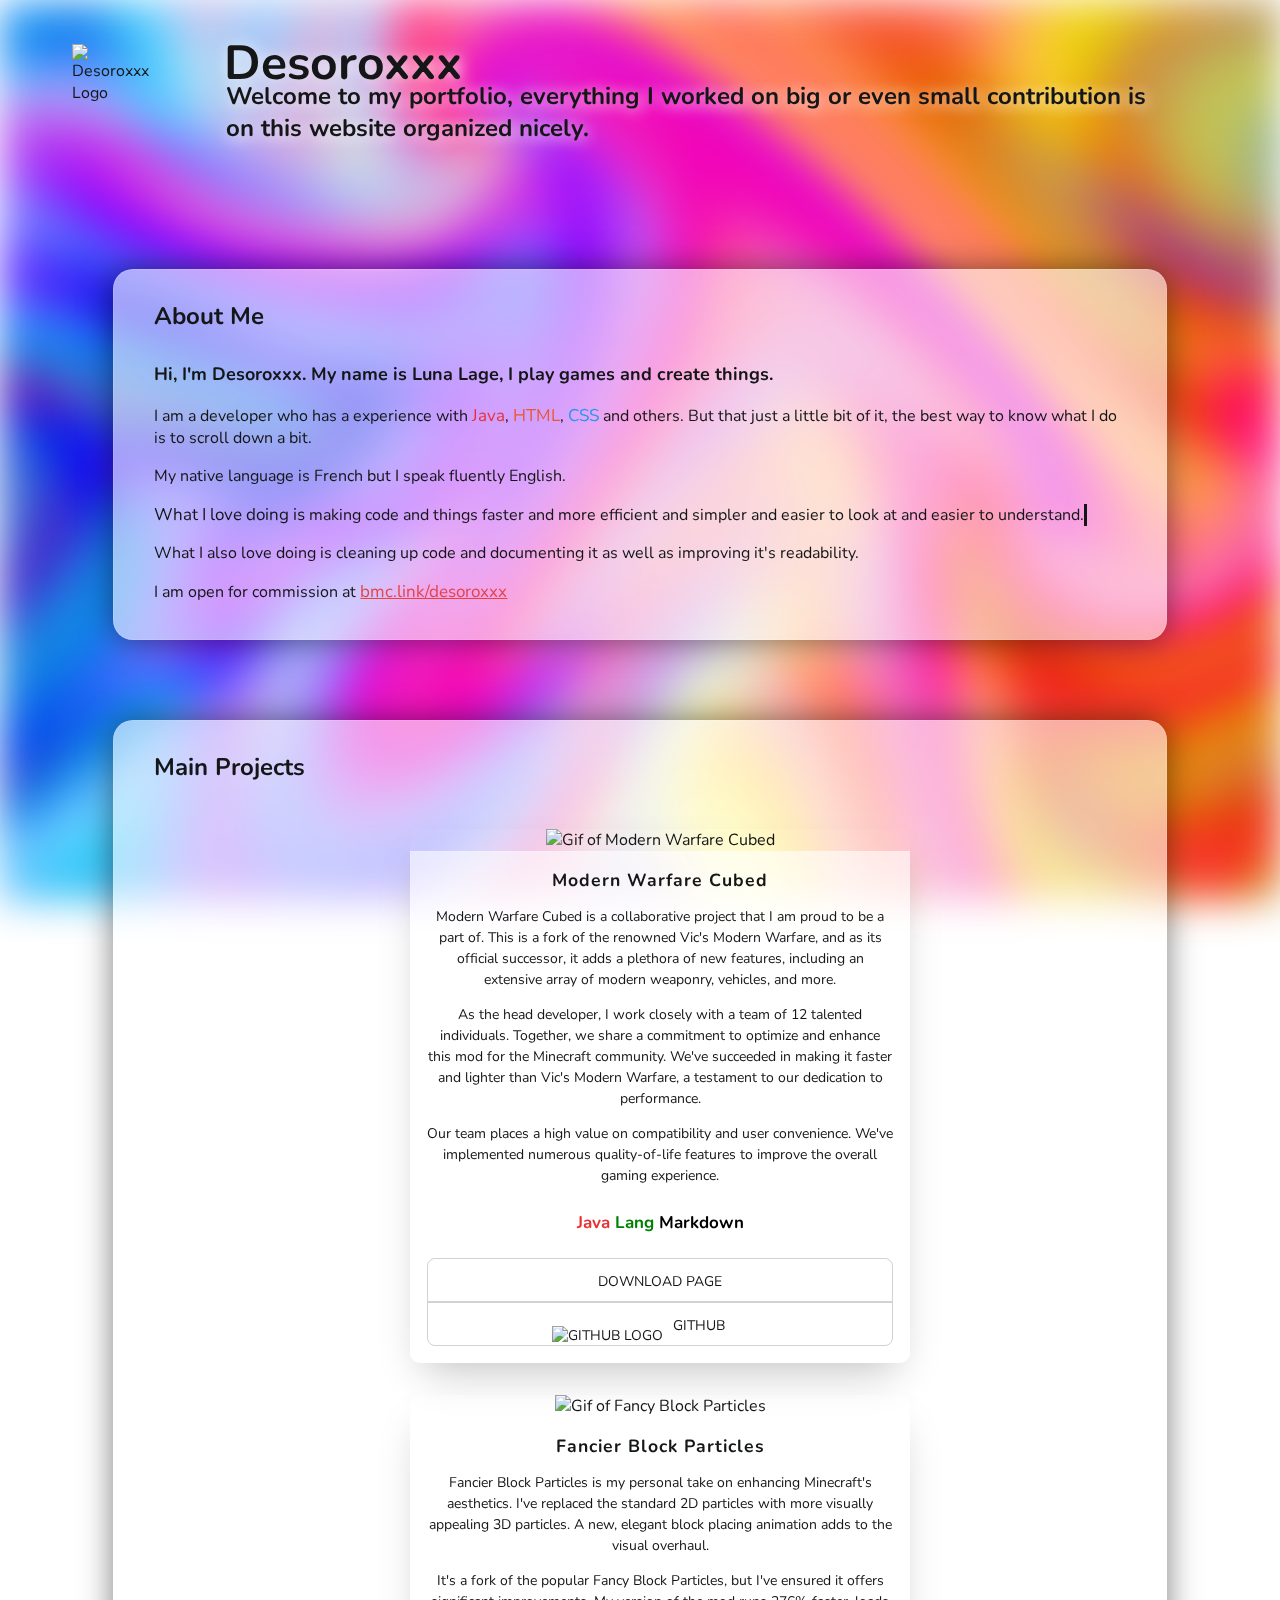
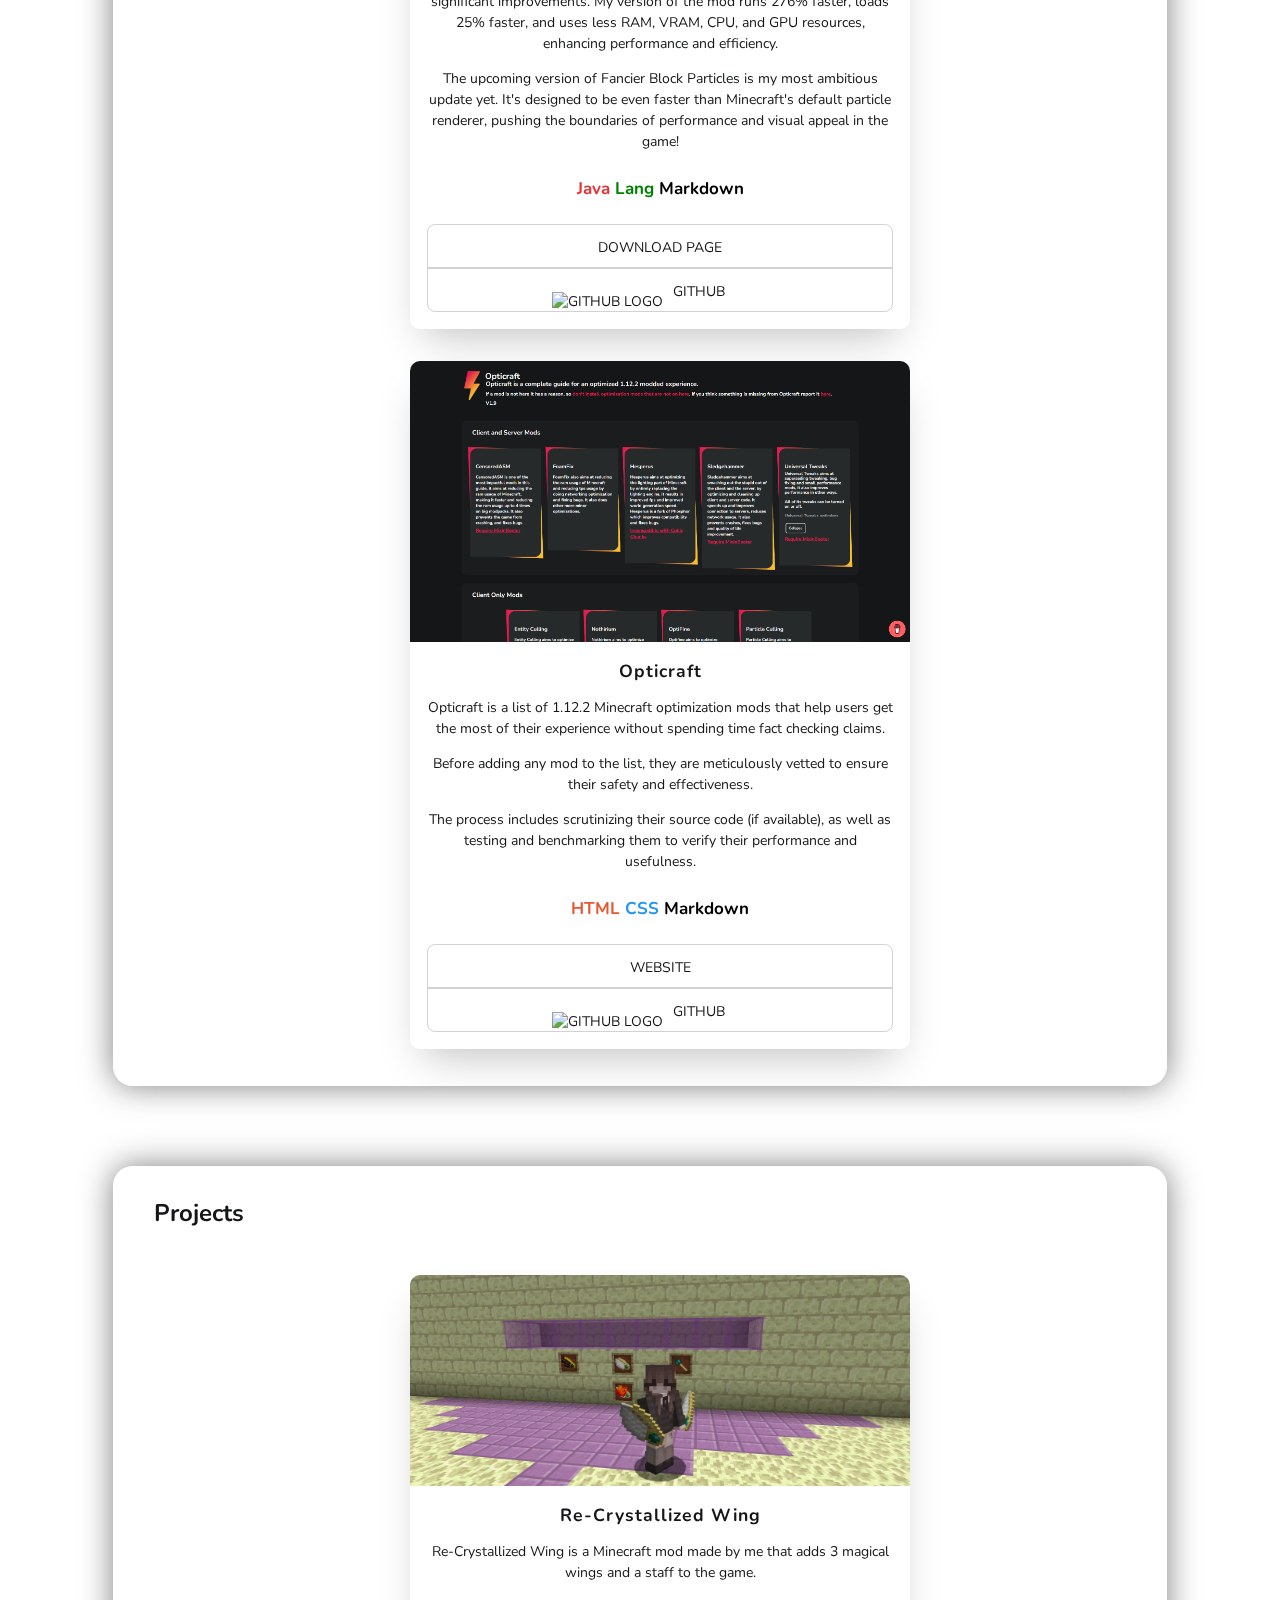
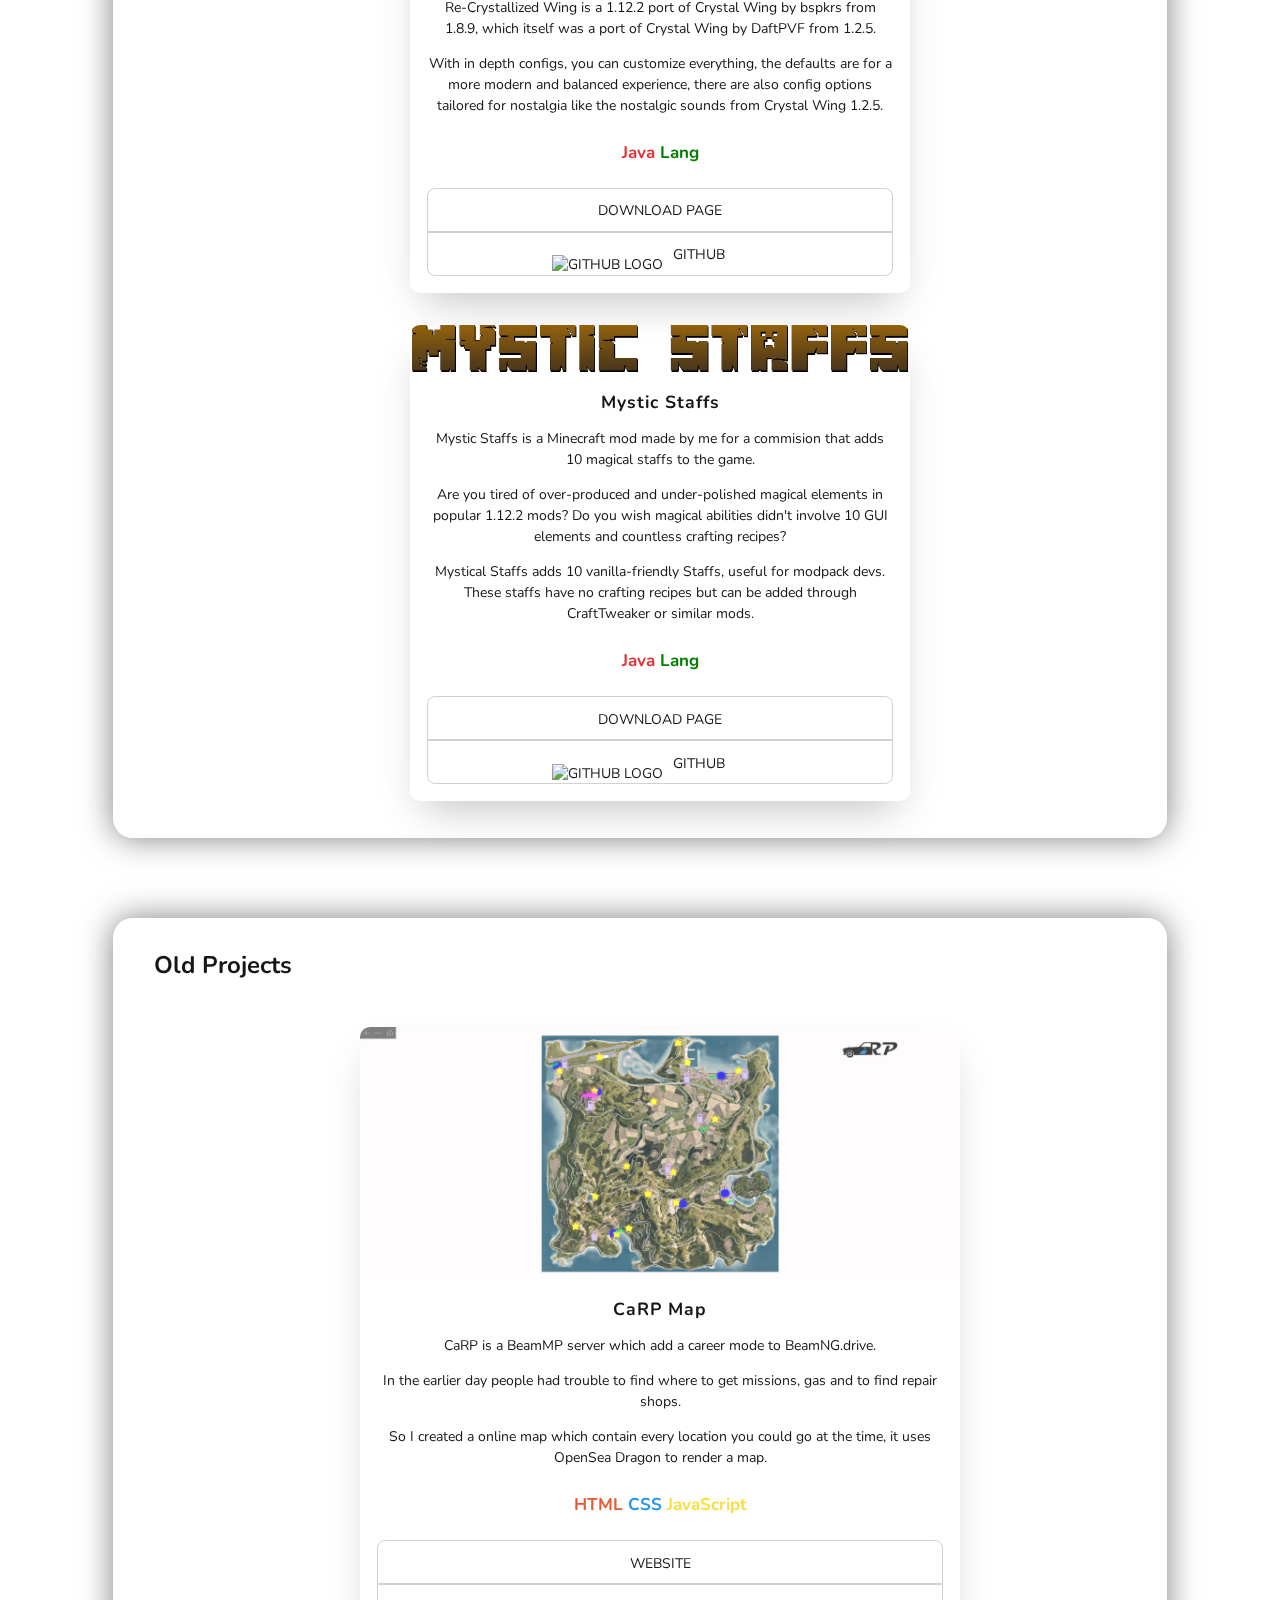
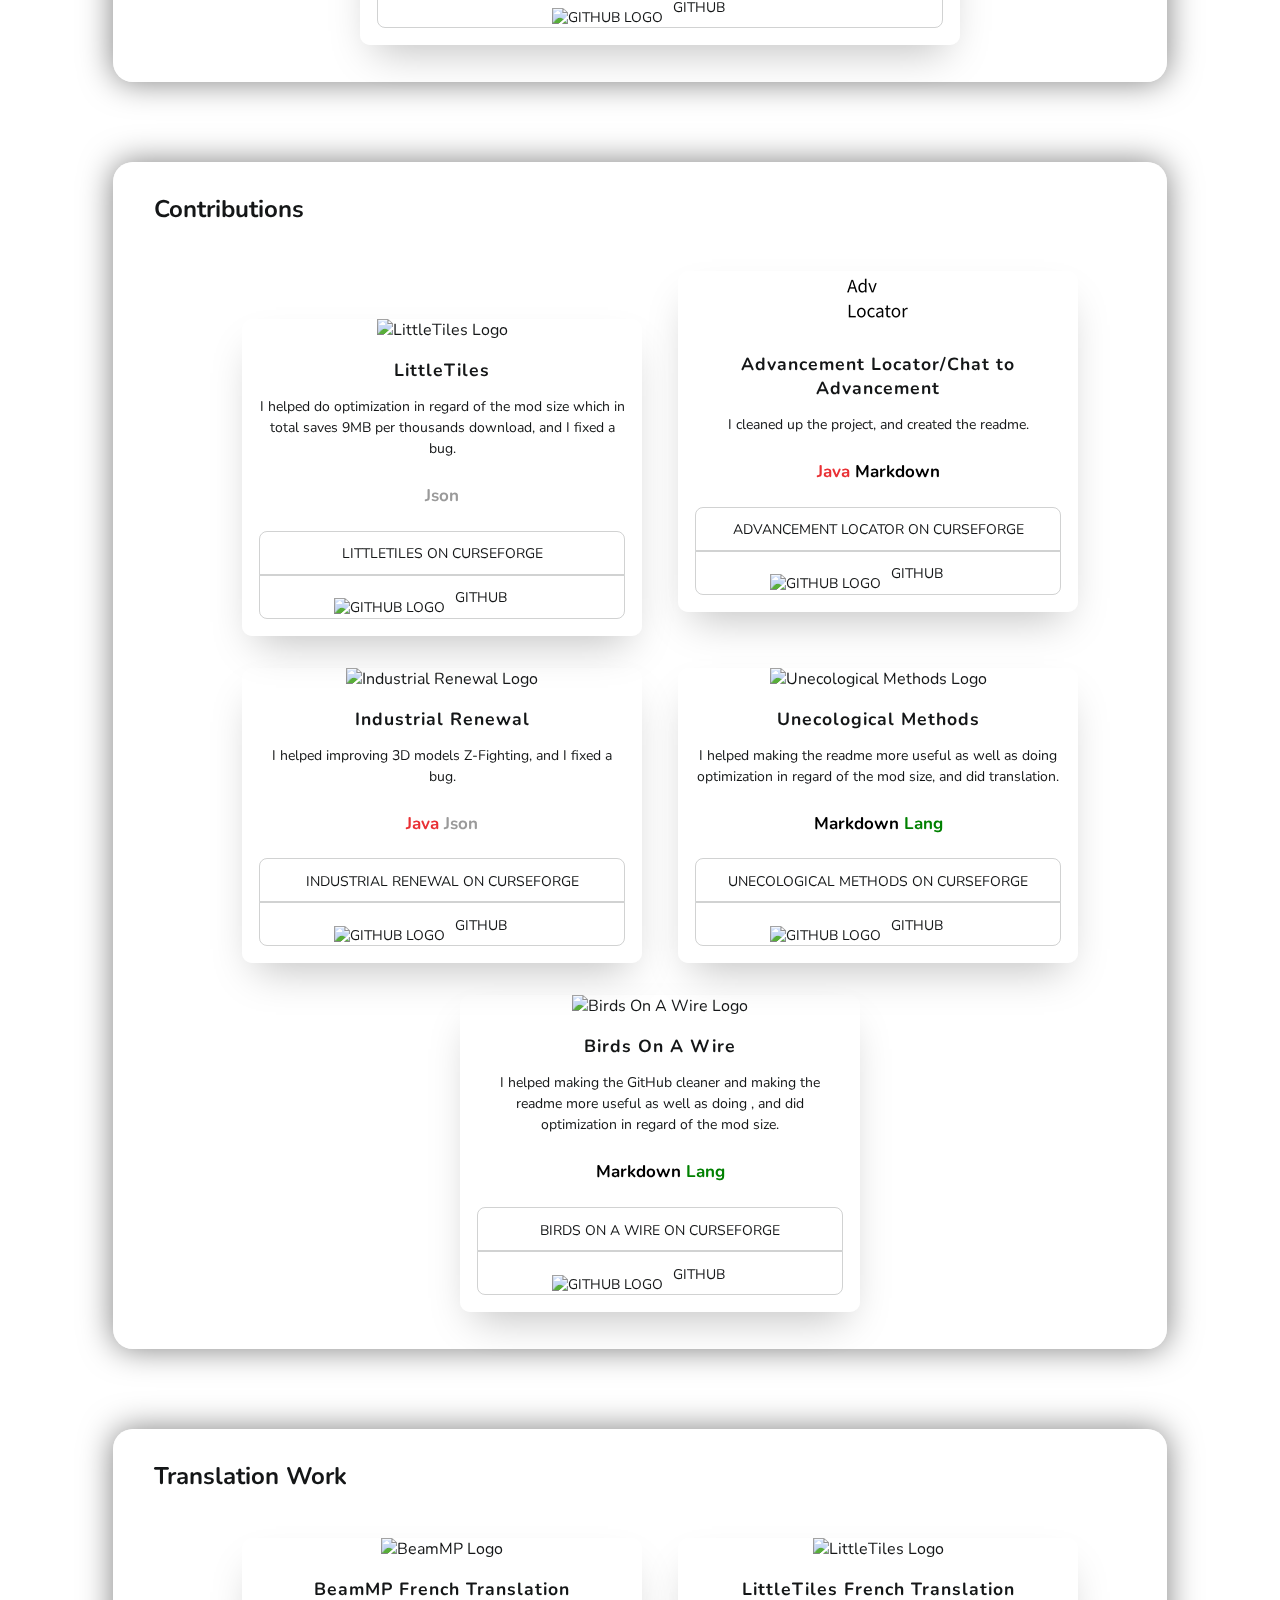
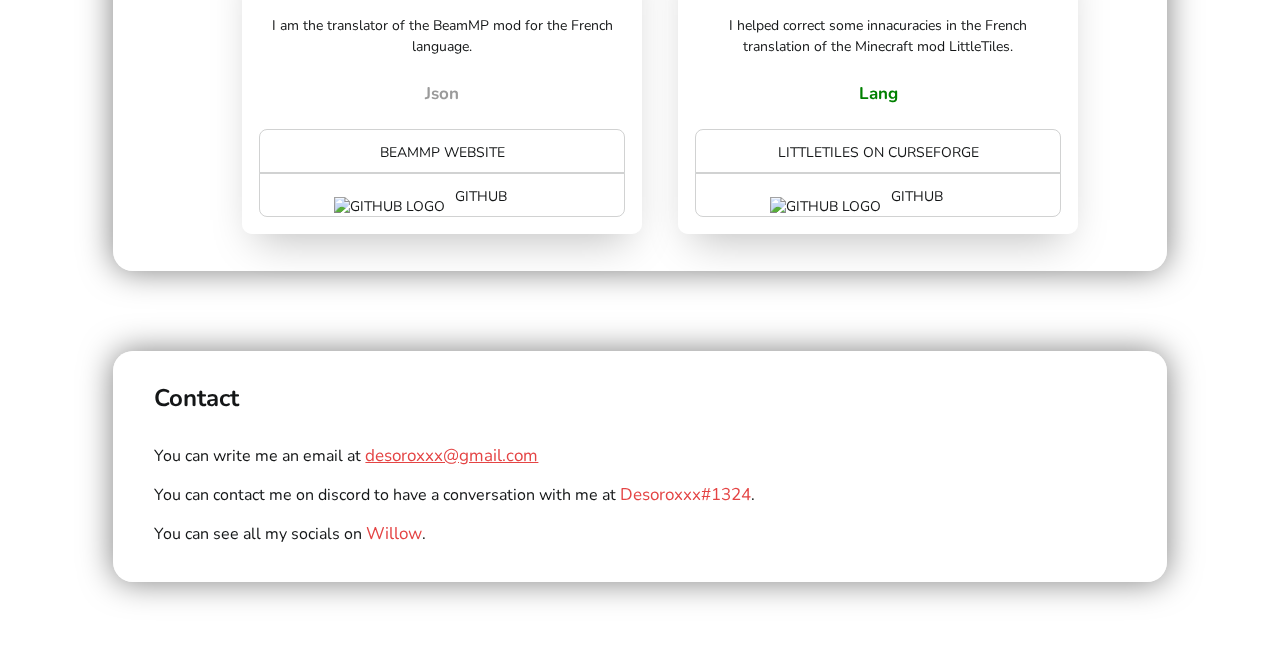
==== commit 16a4a184: "Actually host the gif" ====
--- a/index.html
+++ b/index.html
@@ -1 +1 @@
-<!doctypehtml> <html lang=en> <head> <meta charset=utf-8> <meta content="IE=edge"http-equiv=X-UA-Compatible> <title>Desoroxxx Portfolio</title> <link href=assets/desoroxxxSmall.webp rel=icon type=image/x-icon> <meta content="Desoroxxx Portfolio"name=description> <meta content="width=device-width,initial-scale=1"name=viewport> <link href=portfolio.css rel=stylesheet> </head> <canvas height=600 id=canvas width=1400></canvas> <body> <img alt="Desoroxxx Logo"class=logo src=assets/desoroxxxSmall.webp> <div class=header-div> <h1 class=title>Desoroxxx</h1> <h2 class="title desc">Welcome to my portfolio, everything I worked on big or even small contribution is on this website organized nicely.</h2> </div> <div class=box> <h2 class=box-name>About Me</h2> <h3 class="about-me hello">Hi, I'm Desoroxxx. My name is Luna Lage, I play games and create things.</h3> <p class=about-me>I am a developer who has a experience with <span style=color:#e93034>Java</span>, <span style=color:#e95831>HTML</span>, <span style=color:#2596ef>CSS</span> and others. But that just a little bit of it, the best way to know what I do is to scroll down a bit.</p> <p class=about-me>My native language is French but I speak fluently English.</p> <span class=about-me-fixed>What I love doing is </span> <span style="border-right:3px solid"class="about-me cursor"id=text>making code and things faster and more efficient and simpler and easier to look at and easier to understand.</span> <p class=about-me>What I also love doing is cleaning up code and documenting it as well as improving it's readability.</p> <p class=about-me>I am open for commission at <a class=contact href=https://www.buymeacoffee.com/desoroxxx rel=noopener target=_blank>bmc.link/desoroxxx</a></p> </div> <div class=box> <h2 class=box-name>Main Projects</h2> <ul class=cards> <li class=cards_item> <div class=card style=max-width:500px> <img alt="Gif of Modern Warfare Cubed"class=cardimg src=https://pierresachabaglione-my.sharepoint.com/personal/leo_lage_pierresachabaglioneprojects_com/Documents/MWC.gif> <div> <h2>Modern Warfare Cubed</h2> <p>Modern Warfare Cubed is a collaborative project that I am proud to be a part of. This is a fork of the renowned Vic's Modern Warfare, and as its official successor, it adds a plethora of new features, including an extensive array of modern weaponry, vehicles, and more.</p> <p>As the head developer, I work closely with a team of 12 talented individuals. Together, we share a commitment to optimize and enhance this mod for the Minecraft community. We've succeeded in making it faster and lighter than Vic's Modern Warfare, a testament to our dedication to performance.</p> <p>Our team places a high value on compatibility and user convenience. We've implemented numerous quality-of-life features to improve the overall gaming experience.</p> <h4><span style=color:#e93034>Java</span> <span style=color:green>Lang</span> <span style=color:#000>Markdown</span></h4> <button class=top onclick='window.open("https://www.curseforge.com/minecraft/mc-mods/modern-warfare-cubed","_blank")'>Download Page</button> <button class=bottom onclick='window.open("https://github.com/Cubed-Development/Modern-Warfare-Cubed","_blank")'><img alt="Github Logo"class=github-icon>GitHub</button> </div> </div> </li> <li class=cards_item> <div class=card style=max-width:500px> <img alt="Gif of Fancy Block Particles"class=cardimg src=https://i.imgur.com/ZfiAoir.gif> <div> <h2>Fancier Block Particles</h2> <p>Fancier Block Particles is my personal take on enhancing Minecraft's aesthetics. I've replaced the standard 2D particles with more visually appealing 3D particles. A new, elegant block placing animation adds to the visual overhaul.</p> <p>It's a fork of the popular Fancy Block Particles, but I've ensured it offers significant improvements. My version of the mod runs 276% faster, loads 25% faster, and uses less RAM, VRAM, CPU, and GPU resources, enhancing performance and efficiency.</p> <p>The upcoming version of Fancier Block Particles is my most ambitious update yet. It's designed to be even faster than Minecraft's default particle renderer, pushing the boundaries of performance and visual appeal in the game!</p> <h4><span style=color:#e93034>Java</span> <span style=color:green>Lang</span> <span style=color:#000>Markdown</span></h4> <button class=top onclick='window.open("https://www.curseforge.com/minecraft/mc-mods/fbp","_blank")'>Download Page</button> <button class=bottom onclick='window.open("https://github.com/Red-Studio-Ragnarok/Fancier-Block-Particles","_blank")'><img alt="Github Logo"class=github-icon>GitHub</button> </div> </div> </li> <li class=cards_item> <div class=card style=max-width:500px> <img alt="Screenshot of Opticraft"class="cardimg opticraft"src=assets/Opticraft-Screenshot.webp> <div> <h2>Opticraft</h2> <p>Opticraft is a list of 1.12.2 Minecraft optimization mods that help users get the most of their experience without spending time fact checking claims.</p> <p>Before adding any mod to the list, they are meticulously vetted to ensure their safety and effectiveness.</p> <p>The process includes scrutinizing their source code (if available), as well as testing and benchmarking them to verify their performance and usefulness.</p> <h4><span style=color:#e95831>HTML</span> <span style=color:#2596ef>CSS</span> <span style=color:#000>Markdown</span></h4> <button class=top onclick='window.open("https://red-studio-ragnarok.github.io/Opticraft/","_blank")'>Website</button> <button class=bottom onclick='window.open("https://github.com/Red-Studio-Ragnarok/Opticraft","_blank")'><img alt="Github Logo"class=github-icon>GitHub</button> </div> </div> </li> </ul> </div> <div class=box> <h2 class=box-name>Projects</h2> <ul class=cards> <li class=cards_item> <div class=card style=max-width:500px> <img alt="Screenshot of Re-Crystallized Wing"class=cardimg src=assets/Crystal-Wings.webp> <div> <h2>Re-Crystallized Wing</h2> <p>Re-Crystallized Wing is a Minecraft mod made by me that adds 3 magical wings and a staff to the game.</p> <p>Re-Crystallized Wing is a 1.12.2 port of Crystal Wing by bspkrs from 1.8.9, which itself was a port of Crystal Wing by DaftPVF from 1.2.5.</p> <p>With in depth configs, you can customize everything, the defaults are for a more modern and balanced experience, there are also config options tailored for nostalgia like the nostalgic sounds from Crystal Wing 1.2.5.</p> <h4><span style=color:#e93034>Java</span> <span style=color:green>Lang</span></h4> <button class=top onclick='window.open("https://www.curseforge.com/minecraft/mc-mods/mystic-staffs","_blank")'>Download Page</button> <button class=bottom onclick='window.open("https://github.com/Desoroxxx/Mystic-Staffs","_blank")'><img alt="Github Logo"class=github-icon>GitHub</button> </div> </div> </li> <li class=cards_item> <div class=card style=max-width:500px> <img alt="Mystic Staffs logo"class=cardimg src=assets/Mystic-Staffs.webp> <div> <h2>Mystic Staffs</h2> <p>Mystic Staffs is a Minecraft mod made by me for a commision that adds 10 magical staffs to the game.</p> <p>Are you tired of over-produced and under-polished magical elements in popular 1.12.2 mods? Do you wish magical abilities didn't involve 10 GUI elements and countless crafting recipes?</p> <p>Mystical Staffs adds 10 vanilla-friendly Staffs, useful for modpack devs. These staffs have no crafting recipes but can be added through CraftTweaker or similar mods.</p> <h4><span style=color:#e93034>Java</span> <span style=color:green>Lang</span></h4> <button class=top onclick='window.open("https://www.curseforge.com/minecraft/mc-mods/mystic-staffs","_blank")'>Download Page</button> <button class=bottom onclick='window.open("https://github.com/Desoroxxx/Mystic-Staffs","_blank")'><img alt="Github Logo"class=github-icon>GitHub</button> </div> </div> </li> </ul> </div> <div class=box> <h2 class=box-name>Old Projects</h2> <ul class=cards> <li class=cards_item> <div class=card style=max-width:600px> <img alt="Screenshot of CaRP Map"class=cardimg src=assets/CaRP-Map-Screenshot-2023-03-11.webp> <div> <h2>CaRP Map</h2> <p>CaRP is a BeamMP server which add a career mode to BeamNG.drive.</p> <p>In the earlier day people had trouble to find where to get missions, gas and to find repair shops.</p> <p>So I created a online map which contain every location you could go at the time, it uses OpenSea Dragon to render a map.</p> <h4><span style=color:#e95831>HTML</span> <span style=color:#2596ef>CSS</span> <span style=color:#f7df42>JavaScript</span></h4> <button class=top onclick='window.open("https://red-studio-ragnarok.github.io/CaRPMapProject/","_blank")'>Website</button> <button class=bottom onclick='window.open("https://github.com/Red-Studio-Ragnarok/CaRPMapProject","_blank")'><img alt="Github Logo"class=github-icon>GitHub</button> </div> </div> </li> </ul> </div> <div class=box> <h2 class=box-name>Contributions</h2> <ul class=cards> <li class=cards_item> <div class=card style=max-width:400px> <img alt="LittleTiles Logo"class=cardimg src=assets/LittleTiles.webp> <div> <h2>LittleTiles</h2> <p>I helped do optimization in regard of the mod size which in total saves 9MB per thousands download, and I fixed a bug.</p> <h4><span style=color:#9a9a9a>Json</span></h4> <button class=top onclick='window.open("https://www.curseforge.com/minecraft/mc-mods/littletiles","_blank")'>LittleTiles On Curseforge</button> <button class=bottom onclick='window.open("https://github.com/CreativeMD/LittleTiles/commits?author=JustDesoroxxx","_blank")'><img alt="Github Logo"class=github-icon>GitHub</button> </div> </div> </li> <li class=cards_item> <div class=card style=max-width:400px> <img alt="Advancement Locator/Chat to Advancement Logo"class=cardimg src=assets/Chat2Adv.webp> <div> <h2>Advancement Locator/Chat to Advancement</h2> <p>I cleaned up the project, and created the readme.</p> <h4><span style=color:#e93034>Java</span> <span style=color:#000>Markdown</span></h4> <button class=top onclick='window.open("https://www.curseforge.com/minecraft/mc-mods/advancement-locator","_blank")'>Advancement Locator On Curseforge</button> <button class=bottom onclick='window.open("https://github.com/kappa-maintainer/Chat-to-Advancement/commits?author=JustDesoroxxx","_blank")'><img alt="Github Logo"class=github-icon>GitHub</button> </div> </div> </li> <li class=cards_item> <div class=card style=max-width:400px> <img alt="Industrial Renewal Logo"class=cardimg src=assets/IndustrialRenewal.webp> <div> <h2>Industrial Renewal</h2> <p>I helped improving 3D models Z-Fighting, and I fixed a bug.</p> <h4><span style=color:#e93034>Java</span> <span style=color:#9a9a9a>Json</span></h4> <button class=top onclick='window.open("https://www.curseforge.com/minecraft/mc-mods/industrial-renewal","_blank")'>Industrial Renewal On Curseforge</button> <button class=bottom onclick='window.open("https://github.com/Cassiobsk8/Industrial_Renewal/commits?author=JustDesoroxxx","_blank")'><img alt="Github Logo"class=github-icon>GitHub</button> </div> </div> </li> <li class=cards_item> <div class=card style=max-width:400px> <img alt="Unecological Methods Logo"class=cardimg src=assets/UnecologicalMethods.webp> <div> <h2>Unecological Methods</h2> <p>I helped making the readme more useful as well as doing optimization in regard of the mod size, and did translation.</p> <h4><span style=color:#000>Markdown</span> <span style=color:green>Lang</span></h4> <button class=top onclick='window.open("https://www.curseforge.com/minecraft/mc-mods/unecological-methods","_blank")'>Unecological Methods On Curseforge</button> <button class=bottom onclick='window.open("https://github.com/BananaFructa/UnecologicalMethods/commits?author=JustDesoroxxx","_blank")'><img alt="Github Logo"class=github-icon>GitHub</button> </div> </div> </li> <li class=cards_item> <div class=card style=max-width:400px> <img alt="Birds On A Wire Logo"class=cardimg src=assets/BirdsOnAWire.webp> <div> <h2>Birds On A Wire</h2> <p>I helped making the GitHub cleaner and making the readme more useful as well as doing , and did optimization in regard of the mod size.</p> <h4><span style=color:#000>Markdown</span> <span style=color:green>Lang</span></h4> <button class=top onclick='window.open("https://www.curseforge.com/minecraft/mc-mods/unecological-methods","_blank")'>Birds On A Wire On Curseforge</button> <button class=bottom onclick='window.open("https://github.com/BananaFructa/UnecologicalMethods/commits?author=JustDesoroxxx","_blank")'><img alt="Github Logo"class=github-icon>GitHub</button> </div> </div> </li> </ul> </div> <div class=box> <h2 class=box-name>Translation Work</h2> <ul class=cards> <li class=cards_item> <div class=card style=max-width:400px> <img alt="BeamMP Logo"class=cardimg src=assets/BeamMP.webp> <div> <h2>BeamMP French Translation</h2> <p>I am the translator of the BeamMP mod for the French language.</p> <h4><span style=color:#9a9a9a>Json</span></h4> <button class=top onclick='window.open("https://beammp.com/","_blank")'>BeamMP Website</button> <button class=bottom onclick='window.open("https://github.com/BeamMP/BeamMP/blob/development/mp_locales/fr_FR.json","_blank")'><img alt="Github Logo"class=github-icon>GitHub</button> </div> </div> </li> <li class=cards_item> <div class=card style=max-width:400px> <img alt="LittleTiles Logo"class=cardimg src=assets/LittleTiles.webp> <div> <h2>LittleTiles French Translation</h2> <p>I helped correct some innacuracies in the French translation of the Minecraft mod LittleTiles.</p> <h4><span style=color:green>Lang</span></h4> <button class=top onclick='window.open("https://www.curseforge.com/minecraft/mc-mods/littletiles","_blank")'>LittleTiles On Curseforge</button> <button class=bottom onclick='window.open("https://github.com/CreativeMD/LittleTiles/blob/1.12/src/main/resources/assets/littletiles/lang/fr_FR.lang","_blank")'><img alt="Github Logo"class=github-icon>GitHub</button> </div> </div> </li> </ul> </div> <div class=box> <h2 class=box-name>Contact</h2> <p class=about-me>You can write me an email at <a class=contact href=mailto:desoroxxx@gmail.com rel=noopener target=_blank>desoroxxx@gmail.com</a></p> <p class=about-me>You can contact me on discord to have a conversation with me at <span class=contact>Desoroxxx#1324</span>.</p> <p class=about-me>You can see all my socials on <span class=contact href=https://wlo.link/@Desoroxxx rel=noopener target=_blank>Willow</span>.</p> </div>  <script async defer src=main.js></script> 
+<!doctypehtml> <html lang=en> <head> <meta charset=utf-8> <meta content="IE=edge"http-equiv=X-UA-Compatible> <title>Desoroxxx Portfolio</title> <link href=assets/desoroxxxSmall.webp rel=icon type=image/x-icon> <meta content="Desoroxxx Portfolio"name=description> <meta content="width=device-width,initial-scale=1"name=viewport> <link href=portfolio.css rel=stylesheet> </head> <canvas height=600 id=canvas width=1400></canvas> <body> <img alt="Desoroxxx Logo"class=logo src=assets/desoroxxxSmall.webp> <div class=header-div> <h1 class=title>Desoroxxx</h1> <h2 class="title desc">Welcome to my portfolio, everything I worked on big or even small contribution is on this website organized nicely.</h2> </div> <div class=box> <h2 class=box-name>About Me</h2> <h3 class="about-me hello">Hi, I'm Desoroxxx. My name is Luna Lage, I play games and create things.</h3> <p class=about-me>I am a developer who has a experience with <span style=color:#e93034>Java</span>, <span style=color:#e95831>HTML</span>, <span style=color:#2596ef>CSS</span> and others. But that just a little bit of it, the best way to know what I do is to scroll down a bit.</p> <p class=about-me>My native language is French but I speak fluently English.</p> <span class=about-me-fixed>What I love doing is </span> <span style="border-right:3px solid"class="about-me cursor"id=text>making code and things faster and more efficient and simpler and easier to look at and easier to understand.</span> <p class=about-me>What I also love doing is cleaning up code and documenting it as well as improving it's readability.</p> <p class=about-me>I am open for commission at <a class=contact href=https://www.buymeacoffee.com/desoroxxx rel=noopener target=_blank>bmc.link/desoroxxx</a></p> </div> <div class=box> <h2 class=box-name>Main Projects</h2> <ul class=cards> <li class=cards_item> <div class=card style=max-width:500px> <img alt="Gif of Modern Warfare Cubed"class=cardimg src=assets/MWC.gif> <div> <h2>Modern Warfare Cubed</h2> <p>Modern Warfare Cubed is a collaborative project that I am proud to be a part of. This is a fork of the renowned Vic's Modern Warfare, and as its official successor, it adds a plethora of new features, including an extensive array of modern weaponry, vehicles, and more.</p> <p>As the head developer, I work closely with a team of 12 talented individuals. Together, we share a commitment to optimize and enhance this mod for the Minecraft community. We've succeeded in making it faster and lighter than Vic's Modern Warfare, a testament to our dedication to performance.</p> <p>Our team places a high value on compatibility and user convenience. We've implemented numerous quality-of-life features to improve the overall gaming experience.</p> <h4><span style=color:#e93034>Java</span> <span style=color:green>Lang</span> <span style=color:#000>Markdown</span></h4> <button class=top onclick='window.open("https://www.curseforge.com/minecraft/mc-mods/modern-warfare-cubed","_blank")'>Download Page</button> <button class=bottom onclick='window.open("https://github.com/Cubed-Development/Modern-Warfare-Cubed","_blank")'><img alt="Github Logo"class=github-icon>GitHub</button> </div> </div> </li> <li class=cards_item> <div class=card style=max-width:500px> <img alt="Gif of Fancy Block Particles"class=cardimg src=https://i.imgur.com/ZfiAoir.gif> <div> <h2>Fancier Block Particles</h2> <p>Fancier Block Particles is my personal take on enhancing Minecraft's aesthetics. I've replaced the standard 2D particles with more visually appealing 3D particles. A new, elegant block placing animation adds to the visual overhaul.</p> <p>It's a fork of the popular Fancy Block Particles, but I've ensured it offers significant improvements. My version of the mod runs 276% faster, loads 25% faster, and uses less RAM, VRAM, CPU, and GPU resources, enhancing performance and efficiency.</p> <p>The upcoming version of Fancier Block Particles is my most ambitious update yet. It's designed to be even faster than Minecraft's default particle renderer, pushing the boundaries of performance and visual appeal in the game!</p> <h4><span style=color:#e93034>Java</span> <span style=color:green>Lang</span> <span style=color:#000>Markdown</span></h4> <button class=top onclick='window.open("https://www.curseforge.com/minecraft/mc-mods/fbp","_blank")'>Download Page</button> <button class=bottom onclick='window.open("https://github.com/Red-Studio-Ragnarok/Fancier-Block-Particles","_blank")'><img alt="Github Logo"class=github-icon>GitHub</button> </div> </div> </li> <li class=cards_item> <div class=card style=max-width:500px> <img alt="Screenshot of Opticraft"class="cardimg opticraft"src=assets/Opticraft-Screenshot.webp> <div> <h2>Opticraft</h2> <p>Opticraft is a list of 1.12.2 Minecraft optimization mods that help users get the most of their experience without spending time fact checking claims.</p> <p>Before adding any mod to the list, they are meticulously vetted to ensure their safety and effectiveness.</p> <p>The process includes scrutinizing their source code (if available), as well as testing and benchmarking them to verify their performance and usefulness.</p> <h4><span style=color:#e95831>HTML</span> <span style=color:#2596ef>CSS</span> <span style=color:#000>Markdown</span></h4> <button class=top onclick='window.open("https://red-studio-ragnarok.github.io/Opticraft/","_blank")'>Website</button> <button class=bottom onclick='window.open("https://github.com/Red-Studio-Ragnarok/Opticraft","_blank")'><img alt="Github Logo"class=github-icon>GitHub</button> </div> </div> </li> </ul> </div> <div class=box> <h2 class=box-name>Projects</h2> <ul class=cards> <li class=cards_item> <div class=card style=max-width:500px> <img alt="Screenshot of Re-Crystallized Wing"class=cardimg src=assets/Crystal-Wings.webp> <div> <h2>Re-Crystallized Wing</h2> <p>Re-Crystallized Wing is a Minecraft mod made by me that adds 3 magical wings and a staff to the game.</p> <p>Re-Crystallized Wing is a 1.12.2 port of Crystal Wing by bspkrs from 1.8.9, which itself was a port of Crystal Wing by DaftPVF from 1.2.5.</p> <p>With in depth configs, you can customize everything, the defaults are for a more modern and balanced experience, there are also config options tailored for nostalgia like the nostalgic sounds from Crystal Wing 1.2.5.</p> <h4><span style=color:#e93034>Java</span> <span style=color:green>Lang</span></h4> <button class=top onclick='window.open("https://www.curseforge.com/minecraft/mc-mods/mystic-staffs","_blank")'>Download Page</button> <button class=bottom onclick='window.open("https://github.com/Desoroxxx/Mystic-Staffs","_blank")'><img alt="Github Logo"class=github-icon>GitHub</button> </div> </div> </li> <li class=cards_item> <div class=card style=max-width:500px> <img alt="Mystic Staffs logo"class=cardimg src=assets/Mystic-Staffs.webp> <div> <h2>Mystic Staffs</h2> <p>Mystic Staffs is a Minecraft mod made by me for a commision that adds 10 magical staffs to the game.</p> <p>Are you tired of over-produced and under-polished magical elements in popular 1.12.2 mods? Do you wish magical abilities didn't involve 10 GUI elements and countless crafting recipes?</p> <p>Mystical Staffs adds 10 vanilla-friendly Staffs, useful for modpack devs. These staffs have no crafting recipes but can be added through CraftTweaker or similar mods.</p> <h4><span style=color:#e93034>Java</span> <span style=color:green>Lang</span></h4> <button class=top onclick='window.open("https://www.curseforge.com/minecraft/mc-mods/mystic-staffs","_blank")'>Download Page</button> <button class=bottom onclick='window.open("https://github.com/Desoroxxx/Mystic-Staffs","_blank")'><img alt="Github Logo"class=github-icon>GitHub</button> </div> </div> </li> </ul> </div> <div class=box> <h2 class=box-name>Old Projects</h2> <ul class=cards> <li class=cards_item> <div class=card style=max-width:600px> <img alt="Screenshot of CaRP Map"class=cardimg src=assets/CaRP-Map-Screenshot-2023-03-11.webp> <div> <h2>CaRP Map</h2> <p>CaRP is a BeamMP server which add a career mode to BeamNG.drive.</p> <p>In the earlier day people had trouble to find where to get missions, gas and to find repair shops.</p> <p>So I created a online map which contain every location you could go at the time, it uses OpenSea Dragon to render a map.</p> <h4><span style=color:#e95831>HTML</span> <span style=color:#2596ef>CSS</span> <span style=color:#f7df42>JavaScript</span></h4> <button class=top onclick='window.open("https://red-studio-ragnarok.github.io/CaRPMapProject/","_blank")'>Website</button> <button class=bottom onclick='window.open("https://github.com/Red-Studio-Ragnarok/CaRPMapProject","_blank")'><img alt="Github Logo"class=github-icon>GitHub</button> </div> </div> </li> </ul> </div> <div class=box> <h2 class=box-name>Contributions</h2> <ul class=cards> <li class=cards_item> <div class=card style=max-width:400px> <img alt="LittleTiles Logo"class=cardimg src=assets/LittleTiles.webp> <div> <h2>LittleTiles</h2> <p>I helped do optimization in regard of the mod size which in total saves 9MB per thousands download, and I fixed a bug.</p> <h4><span style=color:#9a9a9a>Json</span></h4> <button class=top onclick='window.open("https://www.curseforge.com/minecraft/mc-mods/littletiles","_blank")'>LittleTiles On Curseforge</button> <button class=bottom onclick='window.open("https://github.com/CreativeMD/LittleTiles/commits?author=JustDesoroxxx","_blank")'><img alt="Github Logo"class=github-icon>GitHub</button> </div> </div> </li> <li class=cards_item> <div class=card style=max-width:400px> <img alt="Advancement Locator/Chat to Advancement Logo"class=cardimg src=assets/Chat2Adv.webp> <div> <h2>Advancement Locator/Chat to Advancement</h2> <p>I cleaned up the project, and created the readme.</p> <h4><span style=color:#e93034>Java</span> <span style=color:#000>Markdown</span></h4> <button class=top onclick='window.open("https://www.curseforge.com/minecraft/mc-mods/advancement-locator","_blank")'>Advancement Locator On Curseforge</button> <button class=bottom onclick='window.open("https://github.com/kappa-maintainer/Chat-to-Advancement/commits?author=JustDesoroxxx","_blank")'><img alt="Github Logo"class=github-icon>GitHub</button> </div> </div> </li> <li class=cards_item> <div class=card style=max-width:400px> <img alt="Industrial Renewal Logo"class=cardimg src=assets/IndustrialRenewal.webp> <div> <h2>Industrial Renewal</h2> <p>I helped improving 3D models Z-Fighting, and I fixed a bug.</p> <h4><span style=color:#e93034>Java</span> <span style=color:#9a9a9a>Json</span></h4> <button class=top onclick='window.open("https://www.curseforge.com/minecraft/mc-mods/industrial-renewal","_blank")'>Industrial Renewal On Curseforge</button> <button class=bottom onclick='window.open("https://github.com/Cassiobsk8/Industrial_Renewal/commits?author=JustDesoroxxx","_blank")'><img alt="Github Logo"class=github-icon>GitHub</button> </div> </div> </li> <li class=cards_item> <div class=card style=max-width:400px> <img alt="Unecological Methods Logo"class=cardimg src=assets/UnecologicalMethods.webp> <div> <h2>Unecological Methods</h2> <p>I helped making the readme more useful as well as doing optimization in regard of the mod size, and did translation.</p> <h4><span style=color:#000>Markdown</span> <span style=color:green>Lang</span></h4> <button class=top onclick='window.open("https://www.curseforge.com/minecraft/mc-mods/unecological-methods","_blank")'>Unecological Methods On Curseforge</button> <button class=bottom onclick='window.open("https://github.com/BananaFructa/UnecologicalMethods/commits?author=JustDesoroxxx","_blank")'><img alt="Github Logo"class=github-icon>GitHub</button> </div> </div> </li> <li class=cards_item> <div class=card style=max-width:400px> <img alt="Birds On A Wire Logo"class=cardimg src=assets/BirdsOnAWire.webp> <div> <h2>Birds On A Wire</h2> <p>I helped making the GitHub cleaner and making the readme more useful as well as doing , and did optimization in regard of the mod size.</p> <h4><span style=color:#000>Markdown</span> <span style=color:green>Lang</span></h4> <button class=top onclick='window.open("https://www.curseforge.com/minecraft/mc-mods/unecological-methods","_blank")'>Birds On A Wire On Curseforge</button> <button class=bottom onclick='window.open("https://github.com/BananaFructa/UnecologicalMethods/commits?author=JustDesoroxxx","_blank")'><img alt="Github Logo"class=github-icon>GitHub</button> </div> </div> </li> </ul> </div> <div class=box> <h2 class=box-name>Translation Work</h2> <ul class=cards> <li class=cards_item> <div class=card style=max-width:400px> <img alt="BeamMP Logo"class=cardimg src=assets/BeamMP.webp> <div> <h2>BeamMP French Translation</h2> <p>I am the translator of the BeamMP mod for the French language.</p> <h4><span style=color:#9a9a9a>Json</span></h4> <button class=top onclick='window.open("https://beammp.com/","_blank")'>BeamMP Website</button> <button class=bottom onclick='window.open("https://github.com/BeamMP/BeamMP/blob/development/mp_locales/fr_FR.json","_blank")'><img alt="Github Logo"class=github-icon>GitHub</button> </div> </div> </li> <li class=cards_item> <div class=card style=max-width:400px> <img alt="LittleTiles Logo"class=cardimg src=assets/LittleTiles.webp> <div> <h2>LittleTiles French Translation</h2> <p>I helped correct some innacuracies in the French translation of the Minecraft mod LittleTiles.</p> <h4><span style=color:green>Lang</span></h4> <button class=top onclick='window.open("https://www.curseforge.com/minecraft/mc-mods/littletiles","_blank")'>LittleTiles On Curseforge</button> <button class=bottom onclick='window.open("https://github.com/CreativeMD/LittleTiles/blob/1.12/src/main/resources/assets/littletiles/lang/fr_FR.lang","_blank")'><img alt="Github Logo"class=github-icon>GitHub</button> </div> </div> </li> </ul> </div> <div class=box> <h2 class=box-name>Contact</h2> <p class=about-me>You can write me an email at <a class=contact href=mailto:desoroxxx@gmail.com rel=noopener target=_blank>desoroxxx@gmail.com</a></p> <p class=about-me>You can contact me on discord to have a conversation with me at <span class=contact>Desoroxxx#1324</span>.</p> <p class=about-me>You can see all my socials on <span class=contact href=https://wlo.link/@Desoroxxx rel=noopener target=_blank>Willow</span>.</p> </div>  <script async defer src=main.js></script> 
